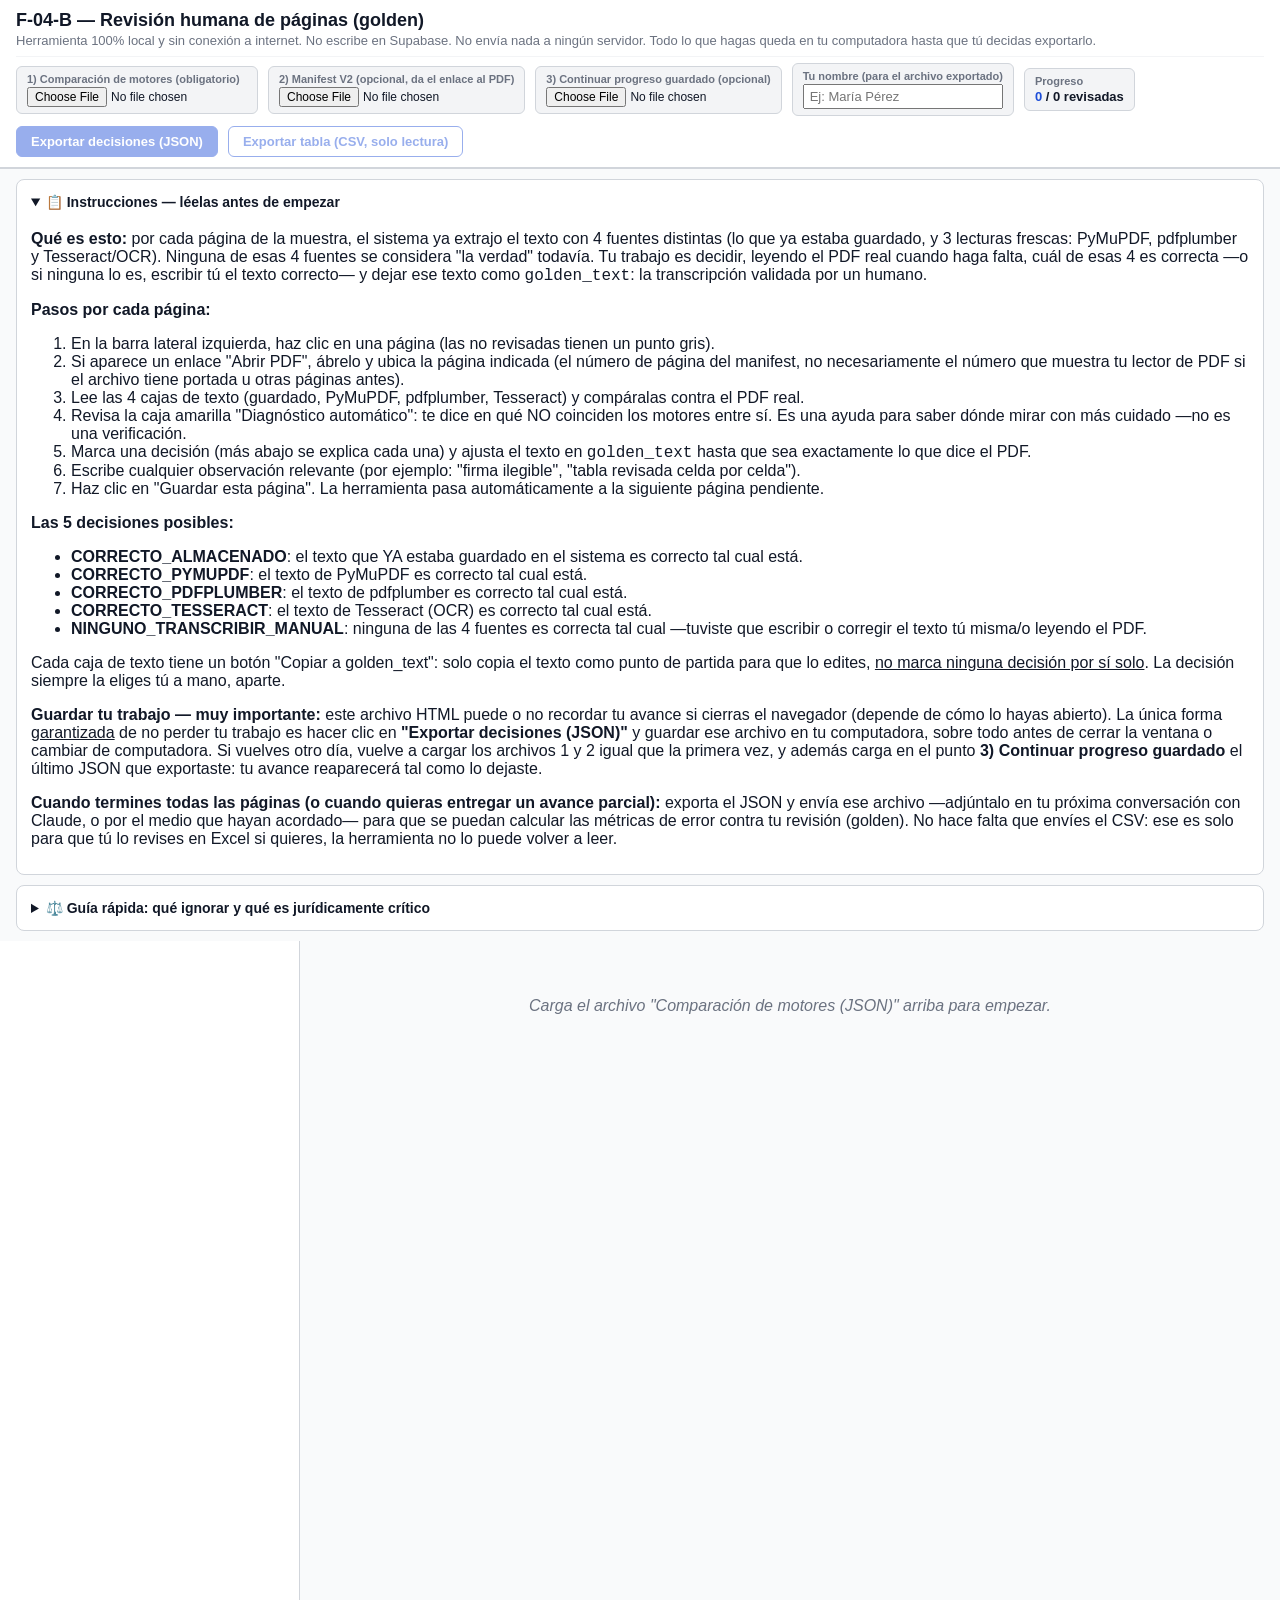
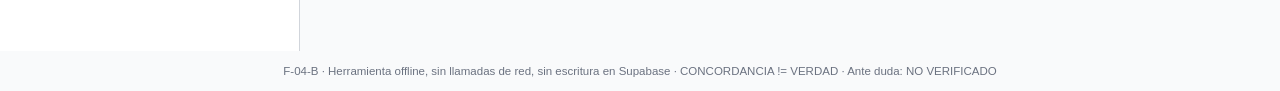
==== herramientas/f04b_revision_humana.html @ e3a7dbcd "F-04-B: herramienta offline de revisión humana (golden) + instructivo Antes de calcular CER/WER/LTER" ====
<!DOCTYPE html>
<html lang="es">
<head>
<meta charset="UTF-8">
<meta name="viewport" content="width=device-width, initial-scale=1.0">
<title>F-04-B — Revisión humana (golden) — SOLO LECTURA / SIN INTERNET</title>
<style>
  :root {
    --azul: #1d4ed8;
    --azul-claro: #eff6ff;
    --verde: #15803d;
    --verde-claro: #f0fdf4;
    --rojo: #b91c1c;
    --rojo-claro: #fef2f2;
    --gris: #6b7280;
    --gris-claro: #f3f4f6;
    --borde: #d1d5db;
    --texto: #111827;
    --amarillo-claro: #fffbeb;
    --amarillo: #92400e;
  }
  * { box-sizing: border-box; }
  body {
    margin: 0;
    font-family: -apple-system, Segoe UI, Roboto, Arial, sans-serif;
    color: var(--texto);
    background: #f9fafb;
  }
  pre, textarea, code, .mono { font-family: Consolas, "Courier New", monospace; }
  header {
    position: sticky; top: 0; z-index: 20;
    background: white; border-bottom: 2px solid var(--borde);
    padding: 10px 16px;
  }
  header h1 { margin: 0 0 2px 0; font-size: 18px; }
  header .sub { color: var(--gris); font-size: 13px; margin-bottom: 8px; }
  .barra {
    display: flex; flex-wrap: wrap; gap: 10px; align-items: center;
    padding-top: 6px; border-top: 1px solid var(--gris-claro);
  }
  .barra .grupo {
    display: flex; flex-direction: column; gap: 2px;
    border: 1px solid var(--borde); border-radius: 6px; padding: 6px 10px;
    background: var(--gris-claro);
  }
  .barra label { font-size: 11px; font-weight: 600; color: var(--gris); }
  .barra input[type=file] { font-size: 12px; max-width: 220px; }
  .barra input[type=text] { font-size: 13px; padding: 3px 5px; }
  button {
    cursor: pointer; border: 1px solid var(--azul); background: var(--azul);
    color: white; padding: 7px 14px; border-radius: 6px; font-size: 13px; font-weight: 600;
  }
  button.secundario { background: white; color: var(--azul); }
  button.gris { background: white; color: var(--texto); border-color: var(--borde); }
  button:disabled { opacity: 0.45; cursor: not-allowed; }
  button:hover:not(:disabled) { filter: brightness(1.08); }
  .progreso { font-size: 13px; font-weight: 600; }
  .progreso .n { color: var(--azul); }
  details.panel {
    background: white; border: 1px solid var(--borde); border-radius: 8px;
    margin: 10px 16px; padding: 10px 14px;
  }
  details.panel > summary { cursor: pointer; font-weight: 700; font-size: 14px; padding: 4px 0; }
  details.panel table { width: 100%; border-collapse: collapse; margin-top: 8px; font-size: 13px; }
  details.panel table th, details.panel table td {
    border: 1px solid var(--borde); padding: 6px 8px; text-align: left; vertical-align: top;
  }
  details.panel table th { background: var(--gris-claro); }
  .critico { color: var(--rojo); font-weight: 700; }
  .no-critico { color: var(--verde); }
  main.layout {
    display: flex; align-items: flex-start; gap: 0;
    height: calc(100vh - 190px); min-height: 400px;
  }
  #sidebar {
    width: 300px; flex: 0 0 300px; overflow-y: auto; height: 100%;
    border-right: 1px solid var(--borde); background: white;
  }
  #sidebar .fila-doc {
    padding: 8px 10px; border-bottom: 1px solid var(--gris-claro); cursor: pointer;
    font-size: 12.5px; display: flex; gap: 8px; align-items: flex-start;
  }
  #sidebar .fila-doc:hover { background: var(--azul-claro); }
  #sidebar .fila-doc.activa { background: var(--azul-claro); border-left: 4px solid var(--azul); }
  #sidebar .punto {
    width: 10px; height: 10px; border-radius: 50%; margin-top: 3px; flex: 0 0 10px;
    background: var(--gris);
  }
  #sidebar .punto.revisada { background: var(--verde); }
  #sidebar .clave-doc { font-weight: 600; word-break: break-all; }
  #sidebar .badge-estado { font-size: 10.5px; color: var(--gris); display: block; margin-top: 2px; }
  #detalle { flex: 1 1 auto; overflow-y: auto; height: 100%; padding: 16px 20px; background: #f9fafb; }
  #detalle .vacio { color: var(--gris); font-style: italic; padding: 40px; text-align: center; }
  .cabecera-pagina h2 { margin: 0 0 4px 0; font-size: 17px; }
  .meta-linea { font-size: 13px; color: var(--gris); margin-bottom: 4px; }
  .meta-linea a { color: var(--azul); }
  .badges { display: flex; flex-wrap: wrap; gap: 6px; margin: 6px 0 12px 0; }
  .badge {
    display: inline-block; padding: 2px 9px; border-radius: 999px; font-size: 11.5px; font-weight: 700;
    border: 1px solid var(--borde); background: var(--gris-claro);
  }
  .badge.estado-CONCORDANCIA_AUTOMATICA_ALTA { background: var(--verde-claro); color: var(--verde); border-color: var(--verde); }
  .badge.estado-DISCREPANCIA_ENTRE_FUENTES { background: var(--rojo-claro); color: var(--rojo); border-color: var(--rojo); }
  .badge.estado-REQUIERE_REVISION_HUMANA { background: var(--amarillo-claro); color: var(--amarillo); border-color: var(--amarillo); }
  .badge.estado-COMPARACION_INCOMPLETA,
  .badge.estado-PDF_NO_DESCARGABLE,
  .badge.estado-PAGINA_FUERA_DEL_PDF { background: var(--gris-claro); color: var(--gris); }
  .caja-diagnostico {
    border: 1px solid var(--borde); border-radius: 8px; padding: 10px 12px; margin-bottom: 14px;
    background: #fffef7; font-size: 13px;
  }
  .caja-diagnostico .titulo { font-weight: 700; margin-bottom: 4px; }
  .caja-diagnostico ul { margin: 4px 0 0 18px; padding: 0; }
  .tabla-pares { width: 100%; border-collapse: collapse; font-size: 12.5px; margin-bottom: 14px; }
  .tabla-pares th, .tabla-pares td { border: 1px solid var(--borde); padding: 5px 7px; text-align: left; }
  .tabla-pares th { background: var(--gris-claro); }
  .si-critico { color: var(--rojo); font-weight: 700; }
  .textos-candidatos { display: grid; grid-template-columns: 1fr 1fr; gap: 12px; margin-bottom: 14px; }
  @media (max-width: 900px) { .textos-candidatos { grid-template-columns: 1fr; } }
  .caja-texto {
    border: 1px solid var(--borde); border-radius: 8px; overflow: hidden; background: white;
  }
  .caja-texto .cabecera-caja {
    display: flex; justify-content: space-between; align-items: center;
    background: var(--gris-claro); padding: 5px 9px; font-size: 12.5px; font-weight: 700;
  }
  .caja-texto .cabecera-caja button { padding: 3px 8px; font-size: 11px; }
  .caja-texto pre {
    margin: 0; padding: 8px 9px; max-height: 220px; overflow: auto; font-size: 12px;
    white-space: pre-wrap; word-break: break-word;
  }
  .caja-texto .vacio-motor { color: var(--gris); font-style: italic; padding: 8px 9px; font-size: 12px; }
  .bloque-decision {
    border: 2px solid var(--azul); border-radius: 8px; padding: 12px; background: var(--azul-claro);
    margin-bottom: 14px;
  }
  .bloque-decision .opcion { display: block; margin: 6px 0; font-size: 13.5px; }
  .bloque-decision .opcion small { color: var(--gris); display: block; margin-left: 24px; }
  textarea#golden_text { width: 100%; min-height: 160px; font-size: 13px; padding: 8px; border: 1px solid var(--borde); border-radius: 6px; }
  textarea#observaciones { width: 100%; min-height: 60px; font-size: 13px; padding: 8px; border: 1px solid var(--borde); border-radius: 6px; }
  label.etiqueta { font-weight: 700; font-size: 13px; display: block; margin: 10px 0 4px 0; }
  .acciones-pagina { display: flex; gap: 10px; margin-top: 14px; align-items: center; }
  .aviso-vacio-golden { color: var(--amarillo); font-size: 12.5px; margin-top: 4px; }
  footer { text-align: center; color: var(--gris); font-size: 11.5px; padding: 14px; }
  .campo-vacio-carga { padding: 60px 20px; text-align: center; color: var(--gris); }
  .campo-vacio-carga strong { color: var(--texto); }
</style>
</head>
<body>

<header>
  <h1>F-04-B &mdash; Revisión humana de páginas (golden)</h1>
  <div class="sub">
    Herramienta 100% local y sin conexión a internet. No escribe en Supabase. No envía nada a ningún servidor.
    Todo lo que hagas queda en tu computadora hasta que tú decidas exportarlo.
  </div>
  <div class="barra">
    <div class="grupo">
      <label>1&#41; Comparación de motores (obligatorio)</label>
      <input type="file" id="input-comparacion" accept=".json">
    </div>
    <div class="grupo">
      <label>2&#41; Manifest V2 (opcional, da el enlace al PDF)</label>
      <input type="file" id="input-manifest" accept=".json">
    </div>
    <div class="grupo">
      <label>3&#41; Continuar progreso guardado (opcional)</label>
      <input type="file" id="input-progreso" accept=".json">
    </div>
    <div class="grupo">
      <label>Tu nombre (para el archivo exportado)</label>
      <input type="text" id="nombre-revisor" placeholder="Ej: María Pérez">
    </div>
    <div class="grupo">
      <label>Progreso</label>
      <span class="progreso"><span class="n" id="contador-revisadas">0</span> / <span id="contador-total">0</span> revisadas</span>
    </div>
    <button id="btn-exportar-json" disabled>Exportar decisiones (JSON)</button>
    <button id="btn-exportar-csv" class="secundario" disabled>Exportar tabla (CSV, solo lectura)</button>
  </div>
</header>

<details class="panel" id="panel-instrucciones" open>
  <summary>📋 Instrucciones — léelas antes de empezar</summary>
  <p><strong>Qué es esto:</strong> por cada página de la muestra, el sistema ya extrajo el texto con 4 fuentes distintas
  (lo que ya estaba guardado, y 3 lecturas frescas: PyMuPDF, pdfplumber y Tesseract/OCR). Ninguna de esas 4 fuentes se
  considera "la verdad" todavía. Tu trabajo es decidir, leyendo el PDF real cuando haga falta, cuál de esas 4 es
  correcta &mdash;o si ninguna lo es, escribir tú el texto correcto&mdash; y dejar ese texto como <code>golden_text</code>: la
  transcripción validada por un humano.</p>
  <p><strong>Pasos por cada página:</strong></p>
  <ol>
    <li>En la barra lateral izquierda, haz clic en una página (las no revisadas tienen un punto gris).</li>
    <li>Si aparece un enlace "Abrir PDF", ábrelo y ubica la página indicada (el número de página del manifest, no
      necesariamente el número que muestra tu lector de PDF si el archivo tiene portada u otras páginas antes).</li>
    <li>Lee las 4 cajas de texto (guardado, PyMuPDF, pdfplumber, Tesseract) y compáralas contra el PDF real.</li>
    <li>Revisa la caja amarilla "Diagnóstico automático": te dice en qué NO coinciden los motores entre sí. Es una
      ayuda para saber dónde mirar con más cuidado &mdash;no es una verificación.</li>
    <li>Marca una decisión (más abajo se explica cada una) y ajusta el texto en <code>golden_text</code> hasta que sea
      exactamente lo que dice el PDF.</li>
    <li>Escribe cualquier observación relevante (por ejemplo: "firma ilegible", "tabla revisada celda por celda").</li>
    <li>Haz clic en "Guardar esta página". La herramienta pasa automáticamente a la siguiente página pendiente.</li>
  </ol>
  <p><strong>Las 5 decisiones posibles:</strong></p>
  <ul>
    <li><b>CORRECTO_ALMACENADO</b>: el texto que YA estaba guardado en el sistema es correcto tal cual está.</li>
    <li><b>CORRECTO_PYMUPDF</b>: el texto de PyMuPDF es correcto tal cual está.</li>
    <li><b>CORRECTO_PDFPLUMBER</b>: el texto de pdfplumber es correcto tal cual está.</li>
    <li><b>CORRECTO_TESSERACT</b>: el texto de Tesseract (OCR) es correcto tal cual está.</li>
    <li><b>NINGUNO_TRANSCRIBIR_MANUAL</b>: ninguna de las 4 fuentes es correcta tal cual &mdash;tuviste que escribir o
      corregir el texto tú misma/o leyendo el PDF.</li>
  </ul>
  <p>Cada caja de texto tiene un botón "Copiar a golden_text": solo copia el texto como punto de partida para que lo
  edites, <u>no marca ninguna decisión por sí solo</u>. La decisión siempre la eliges tú a mano, aparte.</p>
  <p><strong>Guardar tu trabajo &mdash; muy importante:</strong> este archivo HTML puede o no recordar tu avance si cierras
  el navegador (depende de cómo lo hayas abierto). La única forma <u>garantizada</u> de no perder tu trabajo es hacer
  clic en <b>"Exportar decisiones (JSON)"</b> y guardar ese archivo en tu computadora, sobre todo antes de cerrar la
  ventana o cambiar de computadora. Si vuelves otro día, vuelve a cargar los archivos 1 y 2 igual que la primera vez,
  y además carga en el punto <b>3) Continuar progreso guardado</b> el último JSON que exportaste: tu avance
  reaparecerá tal como lo dejaste.</p>
  <p><strong>Cuando termines todas las páginas (o cuando quieras entregar un avance parcial):</strong> exporta el JSON
  y envía ese archivo &mdash;adjúntalo en tu próxima conversación con Claude, o por el medio que hayan acordado&mdash; para
  que se puedan calcular las métricas de error contra tu revisión (golden). No hace falta que envíes el CSV: ese es
  solo para que tú lo revises en Excel si quieres, la herramienta no lo puede volver a leer.</p>
</details>

<details class="panel" id="panel-guia-diferencias">
  <summary>⚖️ Guía rápida: qué ignorar y qué es jurídicamente crítico</summary>
  <table>
    <tr><th>Diferencia</th><th>¿Qué hacer?</th></tr>
    <tr><td>Tildes/acentos</td><td class="no-critico">Ignorar si la palabra se reconoce igual. No es crítico.</td></tr>
    <tr><td>Espacios de más o de menos</td><td class="no-critico">Ignorar. No es crítico.</td></tr>
    <tr><td>Saltos de línea en un lugar distinto</td><td class="no-critico">Ignorar dónde corta la línea; importa el orden de las palabras, no el layout.</td></tr>
    <tr><td>Encabezados / pies de página</td><td>Inclúyelos tal cual aparecen en el PDF si tienes dudas &mdash;es más
      seguro incluir de más. <span class="critico">Es CRÍTICO</span> solo si el encabezado o pie contiene un número de
      norma o una fecha oficial que no aparece en ningún otro lugar de la página.</td></tr>
    <tr><td>Números de artículo, numeral, inciso, literal</td><td class="critico">CRÍTICO. Un dígito distinto apunta a
      una disposición legal distinta.</td></tr>
    <tr><td>Fechas</td><td class="critico">CRÍTICO. Un día, mes o año distinto cambia la vigencia de la norma.</td></tr>
    <tr><td>Porcentajes</td><td class="critico">CRÍTICO.</td></tr>
    <tr><td>Números de norma (Ley, D.S., D.L., D.U., R.M., R.D., R.S. + número/año)</td><td class="critico">CRÍTICO. Un
      dígito distinto es una norma completamente distinta.</td></tr>
    <tr><td>Montos en soles (S/.) y plazos en días</td><td class="critico">CRÍTICO.</td></tr>
    <tr><td>Dosis, concentraciones, medidas (mg, mL, %, °C)</td><td class="critico">CRÍTICO &mdash;puede ser un riesgo
      sanitario directo, no solo documental.</td></tr>
    <tr><td>Verbos como DEROGA / MODIFICA / SUSTITUYE / INCORPORA / SUSPENDE, y la palabra "NO" justo antes de ellos</td>
      <td class="critico">EXTREMADAMENTE CRÍTICO. "Deróguese" y "NO deróguese" son efectos legales opuestos, aunque
      ningún número haya cambiado. Lee esta parte con el máximo cuidado.</td></tr>
    <tr><td>Tablas (filas y columnas)</td><td class="critico">CRÍTICO. Ningún motor automático verifica si una fila o
      columna quedó bien ubicada &mdash;siempre léela contra el PDF real, celda por celda, antes de aceptar cualquier
      candidato.</td></tr>
    <tr><td>Firmas y sellos</td><td>No se pueden transcribir con certeza como texto. Anota en "observaciones" algo como
      "firma/sello no verificable por texto" &mdash;no lo marques como un error de transcripción.</td></tr>
  </table>
</details>

<main class="layout">
  <div id="sidebar"></div>
  <div id="detalle"><div class="vacio">Carga el archivo "Comparación de motores (JSON)" arriba para empezar.</div></div>
</main>

<footer>
  F-04-B · Herramienta offline, sin llamadas de red, sin escritura en Supabase · CONCORDANCIA != VERDAD · Ante duda: NO VERIFICADO
</footer>

<script>
(function () {
  "use strict";

  var ESTADOS_LABEL = {
    CONCORDANCIA_AUTOMATICA_ALTA: "Concordancia automática alta",
    DISCREPANCIA_ENTRE_FUENTES: "Discrepancia entre fuentes",
    REQUIERE_REVISION_HUMANA: "Requiere revisión humana",
    COMPARACION_INCOMPLETA: "Comparación incompleta",
    PDF_NO_DESCARGABLE: "PDF no descargable (en la corrida automática)",
    PAGINA_FUERA_DEL_PDF: "Página fuera de rango (en la corrida automática)"
  };
  var PARES_LABEL = {
    embedded_pymupdf_vs_embedded_pdfplumber: "PyMuPDF vs pdfplumber (misma capa embebida)",
    embedded_vs_render_tesseract: "Capa embebida vs render Tesseract",
    stored_vs_embedded: "Guardado vs capa embebida fresca",
    stored_vs_render_tesseract: "Guardado vs render Tesseract fresco",
    tesseract_reproducibility: "Reproducibilidad Tesseract (mismo motor que el guardado)"
  };
  var DECISIONES = [
    ["CORRECTO_ALMACENADO", "El texto YA GUARDADO es correcto tal cual."],
    ["CORRECTO_PYMUPDF", "El texto de PyMuPDF es correcto tal cual."],
    ["CORRECTO_PDFPLUMBER", "El texto de pdfplumber es correcto tal cual."],
    ["CORRECTO_TESSERACT", "El texto de Tesseract (OCR) es correcto tal cual."],
    ["NINGUNO_TRANSCRIBIR_MANUAL", "Ninguno es correcto tal cual: transcribo/corrijo yo mismo/a."]
  ];
  var CLAVE_LOCALSTORAGE = "f04b_revision_progreso_v1";

  var paginas = [];          // arreglo de registros de F04_COMPARACION_MOTORES.json (.paginas)
  var manifestPorClave = {}; // clave -> fila del manifest V2
  var decisiones = {};       // clave -> {decision, golden_text, observaciones, revisado_en}
  var claveActual = null;
  var cambiosSinExportar = false;

  function clave(docKey, pageNumber) { return docKey + "::" + pageNumber; }
  function escapeHtml(s) {
    return String(s == null ? "" : s).replace(/[&<>"']/g, function (c) {
      return { "&": "&amp;", "<": "&lt;", ">": "&gt;", '"': "&quot;", "'": "&#39;" }[c];
    });
  }

  function guardarLocalStorageSeguro() {
    try {
      localStorage.setItem(CLAVE_LOCALSTORAGE, JSON.stringify({
        decisiones: decisiones,
        revisor: document.getElementById("nombre-revisor").value || ""
      }));
    } catch (e) {
      // Restricciones del navegador (file://, modo privado, cuota, etc.):
      // no es un error fatal, el respaldo real es la exportación explícita.
      console.warn("No se pudo guardar el respaldo local:", e);
    }
  }

  function leerLocalStorageSeguro() {
    try {
      var raw = localStorage.getItem(CLAVE_LOCALSTORAGE);
      return raw ? JSON.parse(raw) : null;
    } catch (e) {
      console.warn("No se pudo leer el respaldo local:", e);
      return null;
    }
  }

  window.addEventListener("beforeunload", function (e) {
    if (cambiosSinExportar) {
      e.preventDefault();
      e.returnValue = "";
    }
  });

  function actualizarContadores() {
    document.getElementById("contador-total").textContent = paginas.length;
    var revisadas = 0;
    paginas.forEach(function (p) {
      var d = decisiones[clave(p.document_key, p.page_number)];
      if (d && d.decision) revisadas++;
    });
    document.getElementById("contador-revisadas").textContent = revisadas;
    var hayDatos = paginas.length > 0;
    document.getElementById("btn-exportar-json").disabled = !hayDatos;
    document.getElementById("btn-exportar-csv").disabled = !hayDatos;
  }

  function ordenarParaMostrar(lista) {
    return lista.slice().sort(function (a, b) {
      if (a.document_key !== b.document_key) return a.document_key < b.document_key ? -1 : 1;
      return (a.page_number || 0) - (b.page_number || 0);
    });
  }

  function renderSidebar() {
    var cont = document.getElementById("sidebar");
    cont.innerHTML = "";
    ordenarParaMostrar(paginas).forEach(function (p) {
      var k = clave(p.document_key, p.page_number);
      var d = decisiones[k];
      var fila = document.createElement("div");
      fila.className = "fila-doc" + (k === claveActual ? " activa" : "");
      fila.dataset.clave = k;
      var estadoLabel = ESTADOS_LABEL[p.estado] || p.estado || "sin estado";
      fila.innerHTML =
        '<div class="punto' + (d && d.decision ? " revisada" : "") + '"></div>' +
        '<div><span class="clave-doc">' + escapeHtml(p.document_key) + " · p." + escapeHtml(p.page_number) + '</span>' +
        '<span class="badge-estado">' + escapeHtml(estadoLabel) + '</span></div>';
      fila.addEventListener("click", function () { seleccionarPagina(k); });
      cont.appendChild(fila);
    });
  }

  function cajaTexto(id, titulo, texto) {
    var tieneTexto = texto != null && String(texto).trim() !== "";
    return (
      '<div class="caja-texto">' +
      '<div class="cabecera-caja"><span>' + escapeHtml(titulo) + '</span>' +
      (tieneTexto ? '<button type="button" class="secundario copiar-golden" data-fuente="' + id + '">Copiar a golden_text</button>' : "") +
      '</div>' +
      (tieneTexto
        ? '<pre>' + escapeHtml(texto) + '</pre>'
        : '<div class="vacio-motor">&mdash; sin texto útil &mdash;</div>') +
      '</div>'
    );
  }

  function filaParPares(nombreCampo, cmp) {
    if (!cmp) return "";
    var errores = (cmp.errores || []).slice(0, 3).join(" | ");
    return (
      "<tr><td>" + escapeHtml(PARES_LABEL[nombreCampo] || nombreCampo) + "</td>" +
      "<td>" + (cmp.legal_token_error_rate != null ? cmp.legal_token_error_rate : "&mdash;") + "</td>" +
      "<td>" + (cmp.cer != null ? cmp.cer : "&mdash;") + "</td>" +
      "<td>" + (cmp.wer != null ? cmp.wer : "&mdash;") + "</td>" +
      '<td class="' + (cmp.hay_error_juridico ? "si-critico" : "") + '">' + (cmp.hay_error_juridico ? "SÍ" : "No") + "</td>" +
      "<td>" + escapeHtml(errores) + "</td></tr>"
    );
  }

  function renderDetalle(p) {
    var k = clave(p.document_key, p.page_number);
    var m = manifestPorClave[k];
    var d = decisiones[k] || { decision: "", golden_text: "", observaciones: "" };
    var textos = p.textos || {};

    var pares = ["embedded_pymupdf_vs_embedded_pdfplumber", "embedded_vs_render_tesseract",
      "stored_vs_embedded", "stored_vs_render_tesseract", "tesseract_reproducibility"];
    var filasPares = pares.map(function (campo) { return filaParPares(campo, p[campo]); }).join("");

    var html = '<div class="cabecera-pagina">';
    html += "<h2>" + escapeHtml(p.document_key) + " &mdash; página " + escapeHtml(p.page_number) + "</h2>";
    if (m) {
      html += '<div class="meta-linea">Clasificación F-03: <b>' + escapeHtml(m.f03_classification || "?") + "</b>";
      if (m.pdf_page_count) html += " · PDF completo tiene " + escapeHtml(m.pdf_page_count) + " página(s)";
      html += "</div>";
      if (m.pdf_url) {
        html += '<div class="meta-linea">📄 <a href="' + escapeHtml(m.pdf_url) + '" target="_blank" rel="noopener">Abrir PDF</a> y ubicar la página ' + escapeHtml(p.page_number) + "</div>";
      }
    } else {
      html += '<div class="meta-linea">No se cargó el Manifest V2: no hay enlace directo al PDF disponible. (Puedes cargarlo arriba en el punto 2.)</div>';
    }
    html += "</div>";

    html += '<div class="badges">';
    html += '<span class="badge estado-' + escapeHtml(p.estado || "") + '">' + escapeHtml(ESTADOS_LABEL[p.estado] || p.estado || "sin estado") + "</span>";
    if (p.riesgo) html += '<span class="badge">Riesgo automático: ' + escapeHtml(p.riesgo) + "</span>";
    html += '<span class="badge">same_engine_as_stored: ' + (p.same_engine_as_stored ? "SÍ" : "NO") + "</span>";
    if (m && m.tiene_tabla === "True" || m && m.tiene_tabla === true) html += '<span class="badge">Contiene tabla</span>';
    if (p.sha256) html += '<span class="badge mono" title="' + escapeHtml(p.sha256) + '">sha256: ' + escapeHtml(String(p.sha256).slice(0, 10)) + "&hellip;</span>";
    html += "</div>";

    html += '<div class="caja-diagnostico"><div class="titulo">Diagnóstico automático &mdash; NO es una verificación, es solo apoyo para saber dónde mirar</div>';
    if (p.motivos && p.motivos.length) {
      html += "<ul>" + p.motivos.map(function (m2) { return "<li>" + escapeHtml(m2) + "</li>"; }).join("") + "</ul>";
    } else {
      html += "<div>(sin motivos registrados)</div>";
    }
    html += "</div>";

    if (filasPares.trim()) {
      html += '<table class="tabla-pares"><tr><th>Comparación entre fuentes</th><th>LTER (error jurídico)</th><th>CER</th><th>WER</th><th>¿Crítico?</th><th>Primeros errores</th></tr>' + filasPares + "</table>";
    }

    html += '<div class="textos-candidatos">';
    html += cajaTexto("guardado", "Texto guardado (histórico)", p.texto_guardado);
    html += cajaTexto("pymupdf", "PyMuPDF", textos.pymupdf);
    html += cajaTexto("pdfplumber", "pdfplumber", textos.pdfplumber);
    html += cajaTexto("tesseract", "Tesseract (render 300 DPI)", textos.ocr_tesseract);
    html += "</div>";

    html += '<div class="bloque-decision"><label class="etiqueta" style="margin-top:0">Decisión</label>';
    DECISIONES.forEach(function (par) {
      var val = par[0], texto = par[1];
      html += '<label class="opcion"><input type="radio" name="decision" value="' + val + '"' + (d.decision === val ? " checked" : "") + "> <b>" + val + "</b><small>" + escapeHtml(texto) + "</small></label>";
    });
    html += "</div>";

    html += '<label class="etiqueta" for="golden_text">golden_text (transcripción validada)</label>';
    html += '<textarea id="golden_text">' + escapeHtml(d.golden_text || "") + "</textarea>";
    html += '<div class="aviso-vacio-golden" id="aviso-golden-vacio" style="display:none">Este campo está vacío. Si de verdad la página no tiene texto (p. ej. está en blanco), puedes guardar igual.</div>';

    html += '<label class="etiqueta" for="observaciones">Observaciones (opcional)</label>';
    html += '<textarea id="observaciones">' + escapeHtml(d.observaciones || "") + "</textarea>";

    html += '<div class="acciones-pagina"><button id="btn-guardar-pagina">Guardar esta página y continuar</button>' +
      '<button type="button" class="gris" id="btn-limpiar-pagina">Borrar decisión de esta página</button></div>';

    var det = document.getElementById("detalle");
    det.innerHTML = html;

    det.querySelectorAll(".copiar-golden").forEach(function (btn) {
      btn.addEventListener("click", function () {
        var fuente = btn.dataset.fuente;
        var texto = fuente === "guardado" ? p.texto_guardado
          : fuente === "pymupdf" ? textos.pymupdf
          : fuente === "pdfplumber" ? textos.pdfplumber
          : textos.ocr_tesseract;
        document.getElementById("golden_text").value = texto || "";
      });
    });

    document.getElementById("btn-guardar-pagina").addEventListener("click", function () {
      var decisionMarcada = det.querySelector('input[name="decision"]:checked');
      if (!decisionMarcada) {
        alert("Elige una decisión antes de guardar (una de las 5 opciones).");
        return;
      }
      var golden = document.getElementById("golden_text").value;
      if (!golden.trim()) {
        document.getElementById("aviso-golden-vacio").style.display = "block";
        if (!confirm("El texto golden está vacío. ¿Seguro que quieres guardar así? (Presiona Cancelar para seguir editando.)")) {
          return;
        }
      }
      decisiones[k] = {
        decision: decisionMarcada.value,
        golden_text: golden,
        observaciones: document.getElementById("observaciones").value,
        revisado_en: new Date().toISOString()
      };
      cambiosSinExportar = true;
      guardarLocalStorageSeguro();
      renderSidebar();
      actualizarContadores();
      irASiguientePendiente(k);
    });

    document.getElementById("btn-limpiar-pagina").addEventListener("click", function () {
      if (!confirm("¿Borrar la decisión guardada de esta página?")) return;
      delete decisiones[k];
      cambiosSinExportar = true;
      guardarLocalStorageSeguro();
      renderSidebar();
      actualizarContadores();
      seleccionarPagina(k);
    });
  }

  function seleccionarPagina(k) {
    claveActual = k;
    var p = paginas.filter(function (x) { return clave(x.document_key, x.page_number) === k; })[0];
    if (!p) return;
    renderSidebar();
    renderDetalle(p);
  }

  function irASiguientePendiente(claveDesde) {
    var ordenadas = ordenarParaMostrar(paginas);
    var idx = ordenadas.findIndex(function (p) { return clave(p.document_key, p.page_number) === claveDesde; });
    for (var i = 1; i <= ordenadas.length; i++) {
      var candidata = ordenadas[(idx + i) % ordenadas.length];
      var ck = clave(candidata.document_key, candidata.page_number);
      if (!decisiones[ck] || !decisiones[ck].decision) {
        seleccionarPagina(ck);
        return;
      }
    }
    document.getElementById("detalle").innerHTML = '<div class="vacio">🎉 ¡Todas las páginas cargadas tienen una decisión guardada!<br>No olvides hacer clic en "Exportar decisiones (JSON)".</div>';
    claveActual = null;
    renderSidebar();
  }

  function cargarComparacion(datos) {
    if (!datos || !Array.isArray(datos.paginas)) {
      alert('El archivo no tiene el formato esperado (falta la lista "paginas"). Verifica que sea F04_COMPARACION_MOTORES.json.');
      return;
    }
    paginas = datos.paginas;
    actualizarContadores();
    renderSidebar();
    var previo = leerLocalStorageSeguro();
    if (previo && previo.decisiones && Object.keys(previo.decisiones).length) {
      if (confirm("Se encontró un progreso guardado en este navegador (" + Object.keys(previo.decisiones).length + " página(s) con decisión). ¿Quieres recuperarlo?")) {
        decisiones = previo.decisiones;
        if (previo.revisor) document.getElementById("nombre-revisor").value = previo.revisor;
        actualizarContadores();
        renderSidebar();
      }
    }
    if (ordenarParaMostrar(paginas).length) {
      seleccionarPagina(clave(ordenarParaMostrar(paginas)[0].document_key, ordenarParaMostrar(paginas)[0].page_number));
    }
  }

  function cargarManifest(datos) {
    var filas = Array.isArray(datos) ? datos : datos.paginas;
    if (!Array.isArray(filas)) {
      alert("El archivo del manifest no tiene el formato esperado.");
      return;
    }
    manifestPorClave = {};
    filas.forEach(function (fila) {
      manifestPorClave[clave(fila.document_key, fila.page_number)] = fila;
    });
    if (claveActual) seleccionarPagina(claveActual);
  }

  function leerArchivoJSON(file, onOk) {
    var lector = new FileReader();
    lector.onload = function () {
      try {
        onOk(JSON.parse(lector.result));
      } catch (e) {
        alert("No se pudo leer el archivo como JSON válido: " + e.message);
      }
    };
    lector.onerror = function () { alert("No se pudo abrir el archivo."); };
    lector.readAsText(file, "utf-8");
  }

  document.getElementById("input-comparacion").addEventListener("change", function (e) {
    if (e.target.files[0]) leerArchivoJSON(e.target.files[0], cargarComparacion);
  });
  document.getElementById("input-manifest").addEventListener("change", function (e) {
    if (e.target.files[0]) leerArchivoJSON(e.target.files[0], cargarManifest);
  });
  document.getElementById("input-progreso").addEventListener("change", function (e) {
    if (!e.target.files[0]) return;
    leerArchivoJSON(e.target.files[0], function (datos) {
      if (!datos || !Array.isArray(datos.decisiones)) {
        alert("Ese archivo no parece un export de decisiones de esta herramienta.");
        return;
      }
      var cargadas = 0;
      datos.decisiones.forEach(function (d) {
        if (!d.document_key || d.page_number == null) return;
        decisiones[clave(d.document_key, d.page_number)] = {
          decision: d.decision, golden_text: d.golden_text, observaciones: d.observaciones, revisado_en: d.revisado_en
        };
        cargadas++;
      });
      if (datos.revisor) document.getElementById("nombre-revisor").value = datos.revisor;
      cambiosSinExportar = true;
      guardarLocalStorageSeguro();
      actualizarContadores();
      renderSidebar();
      if (claveActual) seleccionarPagina(claveActual);
      alert("Se importaron " + cargadas + " decisión(es) previas.");
    });
  });

  function descargarArchivo(nombre, contenido, tipo) {
    var blob = new Blob([contenido], { type: tipo });
    var url = URL.createObjectURL(blob);
    var a = document.createElement("a");
    a.href = url; a.download = nombre;
    document.body.appendChild(a); a.click(); document.body.removeChild(a);
    setTimeout(function () { URL.revokeObjectURL(url); }, 2000);
  }

  document.getElementById("btn-exportar-json").addEventListener("click", function () {
    var lista = Object.keys(decisiones).map(function (k) {
      var partes = k.split("::");
      var pageNumber = partes.pop();
      var documentKey = partes.join("::");
      var d = decisiones[k];
      return {
        document_key: documentKey,
        page_number: Number(pageNumber),
        decision: d.decision || null,
        golden_text: d.golden_text || "",
        observaciones: d.observaciones || "",
        revisado_en: d.revisado_en || null
      };
    });
    var salida = {
      version: 1,
      generado_en: new Date().toISOString(),
      revisor: document.getElementById("nombre-revisor").value || "",
      total_paginas_en_muestra: paginas.length,
      total_decisiones: lista.length,
      decisiones: lista
    };
    descargarArchivo("F04B_DECISIONES_HUMANAS.json", JSON.stringify(salida, null, 2), "application/json");
    cambiosSinExportar = false;
  });

  function csvEscape(v) {
    var s = v == null ? "" : String(v);
    if (/[",\n]/.test(s)) return '"' + s.replace(/"/g, '""') + '"';
    return s;
  }

  document.getElementById("btn-exportar-csv").addEventListener("click", function () {
    var encabezado = ["document_key", "page_number", "decision", "golden_text", "observaciones", "revisado_en"];
    var filas = [encabezado.join(",")];
    Object.keys(decisiones).forEach(function (k) {
      var partes = k.split("::");
      var pageNumber = partes.pop();
      var documentKey = partes.join("::");
      var d = decisiones[k];
      filas.push([documentKey, pageNumber, d.decision || "", d.golden_text || "", d.observaciones || "", d.revisado_en || ""]
        .map(csvEscape).join(","));
    });
    descargarArchivo("F04B_DECISIONES_HUMANAS.csv", filas.join("\r\n"), "text/csv");
  });

  actualizarContadores();
})();
</script>

</body>
</html>
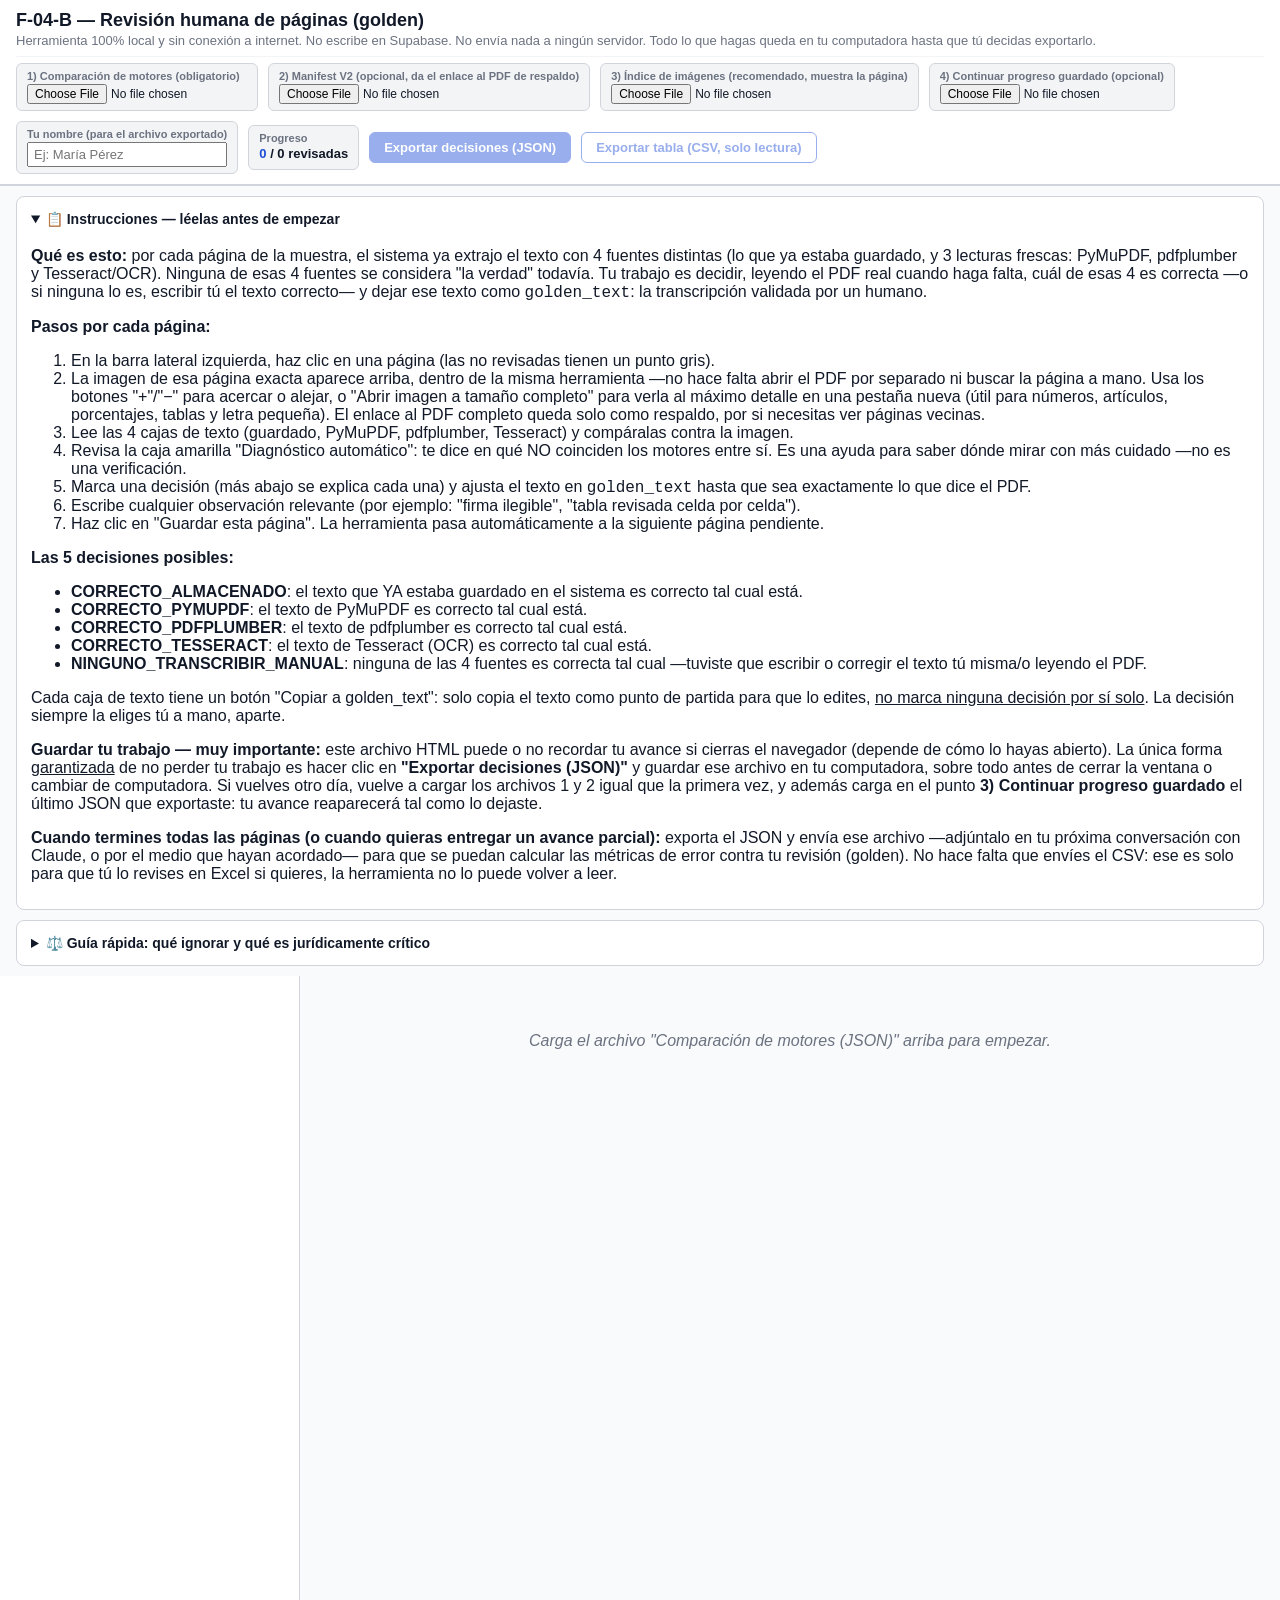
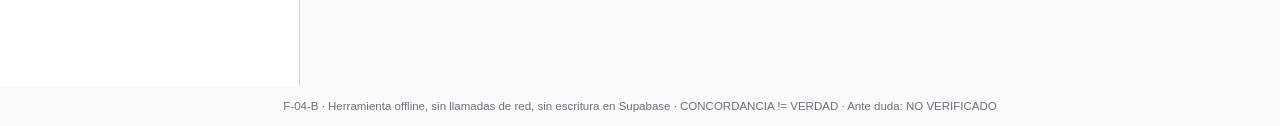
==== commit 9870eb96: "F-04-B.1: paquete visual autocontenido con render de página (300 DPI) La revisión humana (F-04-B) ob" ====
--- a/herramientas/f04b_revision_humana.html
+++ b/herramientas/f04b_revision_humana.html
@@ -115,6 +115,24 @@
   .tabla-pares th, .tabla-pares td { border: 1px solid var(--borde); padding: 5px 7px; text-align: left; }
   .tabla-pares th { background: var(--gris-claro); }
   .si-critico { color: var(--rojo); font-weight: 700; }
+  .visor-imagen {
+    border: 2px solid var(--azul); border-radius: 8px; overflow: hidden; margin-bottom: 14px; background: white;
+  }
+  .visor-imagen .controles-imagen {
+    display: flex; flex-wrap: wrap; gap: 8px; align-items: center;
+    background: var(--azul-claro); padding: 6px 10px; font-size: 12.5px;
+  }
+  .visor-imagen .controles-imagen button { padding: 4px 10px; font-size: 12px; }
+  .visor-imagen .nivel-zoom { font-weight: 700; min-width: 46px; text-align: center; }
+  .visor-imagen .contenedor-scroll-imagen {
+    overflow: auto; max-height: 640px; background: #52525b; text-align: center; padding: 10px;
+  }
+  .visor-imagen .contenedor-scroll-imagen img { display: inline-block; max-width: none; }
+  .sin-imagen-aviso {
+    border: 1px dashed var(--gris); border-radius: 8px; padding: 14px; margin-bottom: 14px;
+    color: var(--gris); font-size: 13px; background: var(--gris-claro);
+  }
+  .estado-imagenes { font-size: 12px; color: var(--gris); }
   .textos-candidatos { display: grid; grid-template-columns: 1fr 1fr; gap: 12px; margin-bottom: 14px; }
   @media (max-width: 900px) { .textos-candidatos { grid-template-columns: 1fr; } }
   .caja-texto {
@@ -160,11 +178,15 @@
       <input type="file" id="input-comparacion" accept=".json">
     </div>
     <div class="grupo">
-      <label>2&#41; Manifest V2 (opcional, da el enlace al PDF)</label>
+      <label>2&#41; Manifest V2 (opcional, da el enlace al PDF de respaldo)</label>
       <input type="file" id="input-manifest" accept=".json">
     </div>
     <div class="grupo">
-      <label>3&#41; Continuar progreso guardado (opcional)</label>
+      <label>3&#41; Índice de imágenes (recomendado, muestra la página)</label>
+      <input type="file" id="input-indice-imagenes" accept=".json">
+    </div>
+    <div class="grupo">
+      <label>4&#41; Continuar progreso guardado (opcional)</label>
       <input type="file" id="input-progreso" accept=".json">
     </div>
     <div class="grupo">
@@ -174,6 +196,7 @@
     <div class="grupo">
       <label>Progreso</label>
       <span class="progreso"><span class="n" id="contador-revisadas">0</span> / <span id="contador-total">0</span> revisadas</span>
+      <span class="estado-imagenes" id="estado-imagenes"></span>
     </div>
     <button id="btn-exportar-json" disabled>Exportar decisiones (JSON)</button>
     <button id="btn-exportar-csv" class="secundario" disabled>Exportar tabla (CSV, solo lectura)</button>
@@ -190,9 +213,12 @@
   <p><strong>Pasos por cada página:</strong></p>
   <ol>
     <li>En la barra lateral izquierda, haz clic en una página (las no revisadas tienen un punto gris).</li>
-    <li>Si aparece un enlace "Abrir PDF", ábrelo y ubica la página indicada (el número de página del manifest, no
-      necesariamente el número que muestra tu lector de PDF si el archivo tiene portada u otras páginas antes).</li>
-    <li>Lee las 4 cajas de texto (guardado, PyMuPDF, pdfplumber, Tesseract) y compáralas contra el PDF real.</li>
+    <li>La imagen de esa página exacta aparece arriba, dentro de la misma herramienta &mdash;no hace falta abrir el PDF
+      por separado ni buscar la página a mano. Usa los botones "+"/"−" para acercar o alejar, o "Abrir imagen a
+      tamaño completo" para verla al máximo detalle en una pestaña nueva (útil para números, artículos, porcentajes,
+      tablas y letra pequeña). El enlace al PDF completo queda solo como respaldo, por si necesitas ver páginas
+      vecinas.</li>
+    <li>Lee las 4 cajas de texto (guardado, PyMuPDF, pdfplumber, Tesseract) y compáralas contra la imagen.</li>
     <li>Revisa la caja amarilla "Diagnóstico automático": te dice en qué NO coinciden los motores entre sí. Es una
       ayuda para saber dónde mirar con más cuidado &mdash;no es una verificación.</li>
     <li>Marca una decisión (más abajo se explica cada una) y ajusta el texto en <code>golden_text</code> hasta que sea
@@ -290,11 +316,16 @@
   ];
   var CLAVE_LOCALSTORAGE = "f04b_revision_progreso_v1";
 
+  var NIVELES_ZOOM = [0.5, 0.75, 1, 1.5, 2, 3, 4];
+  var ANCHO_BASE_IMAGEN_PX = 800;
+
   var paginas = [];          // arreglo de registros de F04_COMPARACION_MOTORES.json (.paginas)
   var manifestPorClave = {}; // clave -> fila del manifest V2
+  var indicePorClave = {};   // clave -> {archivo_imagen, estado} de F04B_INDICE_IMAGENES.json
   var decisiones = {};       // clave -> {decision, golden_text, observaciones, revisado_en}
   var claveActual = null;
   var cambiosSinExportar = false;
+  var zoomActualIdx = NIVELES_ZOOM.indexOf(1);
 
   function clave(docKey, pageNumber) { return docKey + "::" + pageNumber; }
   function escapeHtml(s) {
@@ -409,19 +440,38 @@
       "stored_vs_embedded", "stored_vs_render_tesseract", "tesseract_reproducibility"];
     var filasPares = pares.map(function (campo) { return filaParPares(campo, p[campo]); }).join("");
 
+    var indiceImg = indicePorClave[k];
+    var tieneImagen = indiceImg && indiceImg.estado === "RENDERIZADO_OK" && indiceImg.archivo_imagen;
+
     var html = '<div class="cabecera-pagina">';
     html += "<h2>" + escapeHtml(p.document_key) + " &mdash; página " + escapeHtml(p.page_number) + "</h2>";
     if (m) {
       html += '<div class="meta-linea">Clasificación F-03: <b>' + escapeHtml(m.f03_classification || "?") + "</b>";
       if (m.pdf_page_count) html += " · PDF completo tiene " + escapeHtml(m.pdf_page_count) + " página(s)";
       html += "</div>";
-      if (m.pdf_url) {
-        html += '<div class="meta-linea">📄 <a href="' + escapeHtml(m.pdf_url) + '" target="_blank" rel="noopener">Abrir PDF</a> y ubicar la página ' + escapeHtml(p.page_number) + "</div>";
-      }
+    } else if (!tieneImagen) {
+      html += '<div class="meta-linea">No se cargó el Manifest V2: no hay enlace directo al PDF disponible. (Puedes cargarlo arriba en el punto 2.)</div>';
+    }
+    html += "</div>";
+
+    if (tieneImagen) {
+      html += '<div class="visor-imagen">' +
+        '<div class="controles-imagen">' +
+        '<button type="button" class="secundario" id="btn-zoom-menos">&minus;</button>' +
+        '<span class="nivel-zoom" id="nivel-zoom-actual"></span>' +
+        '<button type="button" class="secundario" id="btn-zoom-mas">+</button>' +
+        '<button type="button" class="gris" id="btn-zoom-reset">Restablecer</button>' +
+        '<a class="secundario" style="text-decoration:none;padding:4px 10px;border-radius:6px;border:1px solid var(--azul);color:var(--azul);" href="' + escapeHtml(indiceImg.archivo_imagen) + '" target="_blank" rel="noopener">Abrir imagen a tamaño completo ⤢</a>' +
+        (m && m.pdf_url ? '<a href="' + escapeHtml(m.pdf_url) + '" target="_blank" rel="noopener" style="margin-left:auto;font-size:12px;">(Respaldo) Abrir PDF completo, página ' + escapeHtml(p.page_number) + "</a>" : "") +
+        "</div>" +
+        '<div class="contenedor-scroll-imagen"><img id="imagen-pagina-actual" src="' + escapeHtml(indiceImg.archivo_imagen) + '" alt="Página ' + escapeHtml(p.page_number) + " de " + escapeHtml(p.document_key) + '"></div>' +
+        "</div>";
     } else {
-      html += '<div class="meta-linea">No se cargó el Manifest V2: no hay enlace directo al PDF disponible. (Puedes cargarlo arriba en el punto 2.)</div>';
-    }
-    html += "</div>";
+      html += '<div class="sin-imagen-aviso">⚠ No hay imagen disponible para esta página en el paquete cargado' +
+        (indiceImg && indiceImg.estado ? " (motivo: " + escapeHtml(indiceImg.estado) + ")" : " (carga el archivo del punto 3, \"Índice de imágenes\", si aún no lo hiciste)") +
+        (m && m.pdf_url ? '. Usa el enlace de respaldo: <a href="' + escapeHtml(m.pdf_url) + '" target="_blank" rel="noopener">Abrir PDF</a> y ubica la página ' + escapeHtml(p.page_number) + "." : ".") +
+        "</div>";
+    }
 
     html += '<div class="badges">';
     html += '<span class="badge estado-' + escapeHtml(p.estado || "") + '">' + escapeHtml(ESTADOS_LABEL[p.estado] || p.estado || "sin estado") + "</span>";
@@ -469,6 +519,23 @@
 
     var det = document.getElementById("detalle");
     det.innerHTML = html;
+
+    if (tieneImagen) {
+      zoomActualIdx = NIVELES_ZOOM.indexOf(1);
+      aplicarZoom();
+      document.getElementById("btn-zoom-mas").addEventListener("click", function () {
+        zoomActualIdx = Math.min(zoomActualIdx + 1, NIVELES_ZOOM.length - 1);
+        aplicarZoom();
+      });
+      document.getElementById("btn-zoom-menos").addEventListener("click", function () {
+        zoomActualIdx = Math.max(zoomActualIdx - 1, 0);
+        aplicarZoom();
+      });
+      document.getElementById("btn-zoom-reset").addEventListener("click", function () {
+        zoomActualIdx = NIVELES_ZOOM.indexOf(1);
+        aplicarZoom();
+      });
+    }
 
     det.querySelectorAll(".copiar-golden").forEach(function (btn) {
       btn.addEventListener("click", function () {
@@ -518,6 +585,15 @@
     });
   }
 
+  function aplicarZoom() {
+    var img = document.getElementById("imagen-pagina-actual");
+    var etiqueta = document.getElementById("nivel-zoom-actual");
+    if (!img || !etiqueta) return;
+    var factor = NIVELES_ZOOM[zoomActualIdx];
+    img.style.width = Math.round(ANCHO_BASE_IMAGEN_PX * factor) + "px";
+    etiqueta.textContent = Math.round(factor * 100) + "%";
+  }
+
   function seleccionarPagina(k) {
     claveActual = k;
     var p = paginas.filter(function (x) { return clave(x.document_key, x.page_number) === k; })[0];
@@ -577,6 +653,30 @@
     if (claveActual) seleccionarPagina(claveActual);
   }
 
+  function cargarIndiceImagenes(datos) {
+    var filas = Array.isArray(datos) ? datos : datos.imagenes;
+    if (!Array.isArray(filas)) {
+      alert('El archivo no tiene el formato esperado (falta la lista "imagenes"). Verifica que sea F04B_INDICE_IMAGENES.json.');
+      return;
+    }
+    indicePorClave = {};
+    filas.forEach(function (fila) {
+      indicePorClave[clave(fila.document_key, fila.page_number)] = fila;
+    });
+    actualizarEstadoImagenes();
+    if (claveActual) seleccionarPagina(claveActual);
+  }
+
+  function actualizarEstadoImagenes() {
+    var el = document.getElementById("estado-imagenes");
+    var total = Object.keys(indicePorClave).length;
+    if (!total) { el.textContent = ""; return; }
+    var conImagen = Object.keys(indicePorClave).filter(function (k) {
+      return indicePorClave[k].estado === "RENDERIZADO_OK";
+    }).length;
+    el.textContent = "Imágenes: " + conImagen + "/" + total + (conImagen < total ? " (algunas páginas no tienen imagen disponible)" : "");
+  }
+
   function leerArchivoJSON(file, onOk) {
     var lector = new FileReader();
     lector.onload = function () {
@@ -595,6 +695,9 @@
   });
   document.getElementById("input-manifest").addEventListener("change", function (e) {
     if (e.target.files[0]) leerArchivoJSON(e.target.files[0], cargarManifest);
+  });
+  document.getElementById("input-indice-imagenes").addEventListener("change", function (e) {
+    if (e.target.files[0]) leerArchivoJSON(e.target.files[0], cargarIndiceImagenes);
   });
   document.getElementById("input-progreso").addEventListener("change", function (e) {
     if (!e.target.files[0]) return;
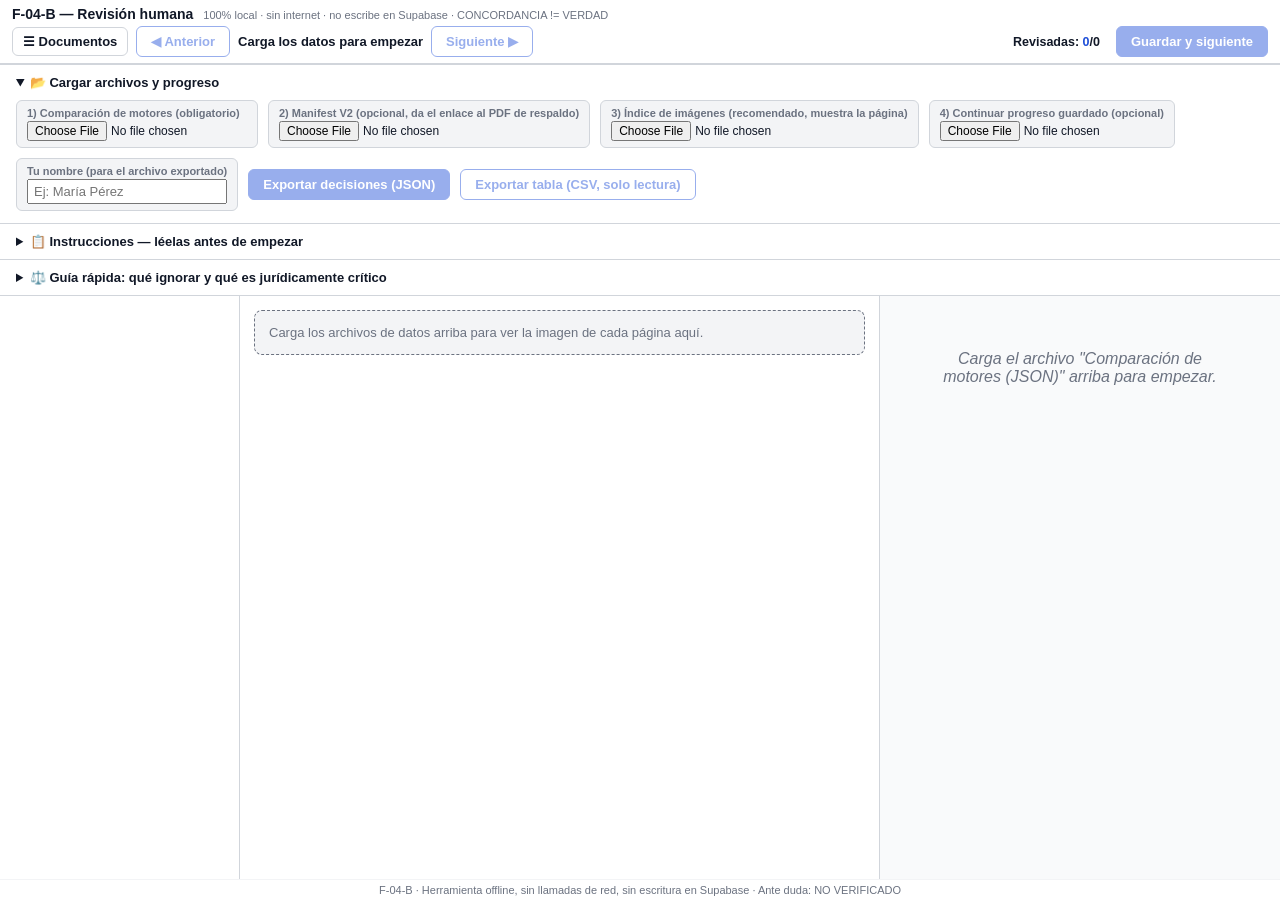
==== commit b425b785: "F-04-B.2: mejorar UX de revisión humana (imagen siempre visible) Solo UX -no cambia las 50 páginas, " ====
--- a/herramientas/f04b_revision_humana.html
+++ b/herramientas/f04b_revision_humana.html
@@ -18,49 +18,51 @@
     --texto: #111827;
     --amarillo-claro: #fffbeb;
     --amarillo: #92400e;
+    --fuente-cajas: 12px;
   }
   * { box-sizing: border-box; }
+  html, body { height: 100%; margin: 0; }
   body {
-    margin: 0;
+    display: flex; flex-direction: column; overflow: hidden;
     font-family: -apple-system, Segoe UI, Roboto, Arial, sans-serif;
     color: var(--texto);
     background: #f9fafb;
   }
   pre, textarea, code, .mono { font-family: Consolas, "Courier New", monospace; }
-  header {
-    position: sticky; top: 0; z-index: 20;
-    background: white; border-bottom: 2px solid var(--borde);
-    padding: 10px 16px;
-  }
-  header h1 { margin: 0 0 2px 0; font-size: 18px; }
-  header .sub { color: var(--gris); font-size: 13px; margin-bottom: 8px; }
-  .barra {
-    display: flex; flex-wrap: wrap; gap: 10px; align-items: center;
-    padding-top: 6px; border-top: 1px solid var(--gris-claro);
-  }
-  .barra .grupo {
-    display: flex; flex-direction: column; gap: 2px;
-    border: 1px solid var(--borde); border-radius: 6px; padding: 6px 10px;
-    background: var(--gris-claro);
-  }
-  .barra label { font-size: 11px; font-weight: 600; color: var(--gris); }
-  .barra input[type=file] { font-size: 12px; max-width: 220px; }
-  .barra input[type=text] { font-size: 13px; padding: 3px 5px; }
   button {
     cursor: pointer; border: 1px solid var(--azul); background: var(--azul);
     color: white; padding: 7px 14px; border-radius: 6px; font-size: 13px; font-weight: 600;
+    white-space: nowrap;
   }
   button.secundario { background: white; color: var(--azul); }
   button.gris { background: white; color: var(--texto); border-color: var(--borde); }
   button:disabled { opacity: 0.45; cursor: not-allowed; }
   button:hover:not(:disabled) { filter: brightness(1.08); }
-  .progreso { font-size: 13px; font-weight: 600; }
-  .progreso .n { color: var(--azul); }
+
+  /* ---------- Barra superior compacta (siempre visible) ---------- */
+  header {
+    flex: 0 0 auto; background: white; border-bottom: 2px solid var(--borde);
+    padding: 6px 12px;
+  }
+  header .fila-titulo { display: flex; align-items: baseline; gap: 10px; margin-bottom: 4px; }
+  header .fila-titulo .titulo-app { font-weight: 800; font-size: 14px; }
+  header .fila-titulo .sub-app { color: var(--gris); font-size: 11px; }
+  header .fila-nav { display: flex; flex-wrap: wrap; align-items: center; gap: 8px; }
+  header .fila-nav .nav-doc-info { font-size: 13px; font-weight: 700; min-width: 160px; }
+  header .fila-nav .separador-nav { flex: 1 1 auto; }
+  header .fila-nav .progreso { font-size: 12.5px; font-weight: 600; }
+  header .fila-nav .progreso .n { color: var(--azul); }
+  header .fila-nav .estado-imagenes { font-size: 11.5px; color: var(--gris); }
+  #btn-toggle-sidebar { padding: 6px 10px; }
+
+  /* ---------- Paneles plegables (informacion secundaria) ---------- */
   details.panel {
-    background: white; border: 1px solid var(--borde); border-radius: 8px;
-    margin: 10px 16px; padding: 10px 14px;
-  }
-  details.panel > summary { cursor: pointer; font-weight: 700; font-size: 14px; padding: 4px 0; }
+    flex: 0 0 auto;
+    background: white; border-bottom: 1px solid var(--borde);
+    padding: 6px 16px;
+    max-height: 40vh; overflow-y: auto;
+  }
+  details.panel > summary { cursor: pointer; font-weight: 700; font-size: 13px; padding: 4px 0; }
   details.panel table { width: 100%; border-collapse: collapse; margin-top: 8px; font-size: 13px; }
   details.panel table th, details.panel table td {
     border: 1px solid var(--borde); padding: 6px 8px; text-align: left; vertical-align: top;
@@ -68,14 +70,24 @@
   details.panel table th { background: var(--gris-claro); }
   .critico { color: var(--rojo); font-weight: 700; }
   .no-critico { color: var(--verde); }
-  main.layout {
-    display: flex; align-items: flex-start; gap: 0;
-    height: calc(100vh - 190px); min-height: 400px;
-  }
+  .barra-carga { display: flex; flex-wrap: wrap; gap: 10px; align-items: center; padding: 6px 0; }
+  .barra-carga .grupo {
+    display: flex; flex-direction: column; gap: 2px;
+    border: 1px solid var(--borde); border-radius: 6px; padding: 6px 10px;
+    background: var(--gris-claro);
+  }
+  .barra-carga label { font-size: 11px; font-weight: 600; color: var(--gris); }
+  .barra-carga input[type=file] { font-size: 12px; max-width: 220px; }
+  .barra-carga input[type=text] { font-size: 13px; padding: 3px 5px; }
+
+  /* ---------- Layout principal: sidebar | imagen | panel derecho ---------- */
+  main.layout { flex: 1 1 auto; min-height: 0; display: flex; overflow: hidden; }
+
   #sidebar {
-    width: 300px; flex: 0 0 300px; overflow-y: auto; height: 100%;
+    flex: 0 0 240px; width: 240px; overflow-y: auto;
     border-right: 1px solid var(--borde); background: white;
   }
+  #sidebar.colapsado { flex: 0 0 0; width: 0; overflow: hidden; border: none; }
   #sidebar .fila-doc {
     padding: 8px 10px; border-bottom: 1px solid var(--gris-claro); cursor: pointer;
     font-size: 12.5px; display: flex; gap: 8px; align-items: flex-start;
@@ -89,10 +101,30 @@
   #sidebar .punto.revisada { background: var(--verde); }
   #sidebar .clave-doc { font-weight: 600; word-break: break-all; }
   #sidebar .badge-estado { font-size: 10.5px; color: var(--gris); display: block; margin-top: 2px; }
-  #detalle { flex: 1 1 auto; overflow-y: auto; height: 100%; padding: 16px 20px; background: #f9fafb; }
-  #detalle .vacio { color: var(--gris); font-style: italic; padding: 40px; text-align: center; }
-  .cabecera-pagina h2 { margin: 0 0 4px 0; font-size: 17px; }
-  .meta-linea { font-size: 13px; color: var(--gris); margin-bottom: 4px; }
+
+  #panel-imagen {
+    flex: 0 0 50%; max-width: 52%; min-width: 30%; height: 100%;
+    display: flex; flex-direction: column; background: white; border-right: 1px solid var(--borde);
+  }
+  #panel-imagen .controles-imagen {
+    flex: 0 0 auto; display: flex; flex-wrap: wrap; gap: 8px; align-items: center;
+    background: var(--azul-claro); padding: 6px 10px; font-size: 12.5px;
+  }
+  #panel-imagen .controles-imagen button { padding: 4px 10px; font-size: 12px; }
+  #panel-imagen .nivel-zoom { font-weight: 700; min-width: 42px; text-align: center; }
+  #panel-imagen .contenedor-scroll-imagen {
+    flex: 1 1 auto; overflow: auto; background: #52525b; text-align: center; padding: 10px;
+  }
+  #panel-imagen .contenedor-scroll-imagen img { display: inline-block; max-width: none; }
+  .sin-imagen-aviso {
+    border: 1px dashed var(--gris); border-radius: 8px; padding: 14px; margin: 14px;
+    color: var(--gris); font-size: 13px; background: var(--gris-claro);
+  }
+
+  #panel-derecho { flex: 1 1 50%; min-width: 30%; height: 100%; overflow-y: auto; padding: 14px 16px 0 16px; }
+  #panel-derecho .vacio { color: var(--gris); font-style: italic; padding: 40px; text-align: center; }
+  .cabecera-pagina h2 { margin: 0 0 4px 0; font-size: 16px; }
+  .meta-linea { font-size: 12.5px; color: var(--gris); margin-bottom: 4px; }
   .meta-linea a { color: var(--azul); }
   .badges { display: flex; flex-wrap: wrap; gap: 6px; margin: 6px 0 12px 0; }
   .badge {
@@ -105,74 +137,105 @@
   .badge.estado-COMPARACION_INCOMPLETA,
   .badge.estado-PDF_NO_DESCARGABLE,
   .badge.estado-PAGINA_FUERA_DEL_PDF { background: var(--gris-claro); color: var(--gris); }
-  .caja-diagnostico {
-    border: 1px solid var(--borde); border-radius: 8px; padding: 10px 12px; margin-bottom: 14px;
+
+  details.panel-interno {
+    border: 1px solid var(--borde); border-radius: 8px; padding: 6px 10px; margin-bottom: 10px;
     background: #fffef7; font-size: 13px;
   }
-  .caja-diagnostico .titulo { font-weight: 700; margin-bottom: 4px; }
-  .caja-diagnostico ul { margin: 4px 0 0 18px; padding: 0; }
-  .tabla-pares { width: 100%; border-collapse: collapse; font-size: 12.5px; margin-bottom: 14px; }
+  details.panel-interno > summary { cursor: pointer; font-weight: 700; padding: 4px 0; }
+  details.panel-interno ul { margin: 4px 0 0 18px; padding: 0; }
+  .tabla-pares { width: 100%; border-collapse: collapse; font-size: 12.5px; margin-top: 8px; }
   .tabla-pares th, .tabla-pares td { border: 1px solid var(--borde); padding: 5px 7px; text-align: left; }
   .tabla-pares th { background: var(--gris-claro); }
   .si-critico { color: var(--rojo); font-weight: 700; }
-  .visor-imagen {
-    border: 2px solid var(--azul); border-radius: 8px; overflow: hidden; margin-bottom: 14px; background: white;
-  }
-  .visor-imagen .controles-imagen {
-    display: flex; flex-wrap: wrap; gap: 8px; align-items: center;
-    background: var(--azul-claro); padding: 6px 10px; font-size: 12.5px;
-  }
-  .visor-imagen .controles-imagen button { padding: 4px 10px; font-size: 12px; }
-  .visor-imagen .nivel-zoom { font-weight: 700; min-width: 46px; text-align: center; }
-  .visor-imagen .contenedor-scroll-imagen {
-    overflow: auto; max-height: 640px; background: #52525b; text-align: center; padding: 10px;
-  }
-  .visor-imagen .contenedor-scroll-imagen img { display: inline-block; max-width: none; }
-  .sin-imagen-aviso {
-    border: 1px dashed var(--gris); border-radius: 8px; padding: 14px; margin-bottom: 14px;
-    color: var(--gris); font-size: 13px; background: var(--gris-claro);
-  }
-  .estado-imagenes { font-size: 12px; color: var(--gris); }
-  .textos-candidatos { display: grid; grid-template-columns: 1fr 1fr; gap: 12px; margin-bottom: 14px; }
-  @media (max-width: 900px) { .textos-candidatos { grid-template-columns: 1fr; } }
-  .caja-texto {
-    border: 1px solid var(--borde); border-radius: 8px; overflow: hidden; background: white;
-  }
+
+  #bloque-diferencias {
+    border: 2px solid var(--rojo); background: var(--rojo-claro); border-radius: 8px;
+    padding: 10px 12px; margin-bottom: 14px;
+  }
+  .titulo-diferencias { font-weight: 800; color: var(--rojo); margin-bottom: 6px; font-size: 13px; }
+  .titulo-diferencias small { font-weight: 500; color: var(--texto); }
+  .grupo-diferencia { margin: 4px 0; font-size: 12.5px; }
+  .etiqueta-categoria { font-weight: 700; margin-right: 6px; }
+  .chip-diferencia {
+    background: white; color: var(--rojo); border: 1px solid var(--rojo); border-radius: 6px;
+    padding: 2px 8px; font-size: 12px; font-weight: 600; display: inline-block; margin: 2px 4px 2px 0;
+  }
+  .sin-diferencias {
+    border: 1px solid var(--verde); background: var(--verde-claro); color: var(--verde);
+    border-radius: 8px; padding: 10px 12px; margin-bottom: 14px; font-size: 13px;
+  }
+
+  .fila-fuentes-titulo { display: flex; align-items: center; gap: 8px; margin: 6px 0; }
+  .fila-fuentes-titulo label.etiqueta { margin: 0; }
+  .ajuste-fuente { display: flex; align-items: center; gap: 4px; margin-left: auto; }
+  .ajuste-fuente button { padding: 2px 9px; font-size: 12px; }
+  .grid-fuentes { display: grid; grid-template-columns: 1fr 1fr; gap: 10px; margin-bottom: 14px; }
+  @media (max-width: 900px) { .grid-fuentes { grid-template-columns: 1fr; } }
+  .caja-texto { border: 1px solid var(--borde); border-radius: 8px; overflow: hidden; background: white; }
   .caja-texto .cabecera-caja {
     display: flex; justify-content: space-between; align-items: center;
     background: var(--gris-claro); padding: 5px 9px; font-size: 12.5px; font-weight: 700;
   }
   .caja-texto .cabecera-caja button { padding: 3px 8px; font-size: 11px; }
   .caja-texto pre {
-    margin: 0; padding: 8px 9px; max-height: 220px; overflow: auto; font-size: 12px;
+    margin: 0; padding: 8px 9px; max-height: 260px; overflow: auto; font-size: var(--fuente-cajas);
     white-space: pre-wrap; word-break: break-word;
   }
   .caja-texto .vacio-motor { color: var(--gris); font-style: italic; padding: 8px 9px; font-size: 12px; }
+
   .bloque-decision {
     border: 2px solid var(--azul); border-radius: 8px; padding: 12px; background: var(--azul-claro);
     margin-bottom: 14px;
   }
   .bloque-decision .opcion { display: block; margin: 6px 0; font-size: 13.5px; }
   .bloque-decision .opcion small { color: var(--gris); display: block; margin-left: 24px; }
-  textarea#golden_text { width: 100%; min-height: 160px; font-size: 13px; padding: 8px; border: 1px solid var(--borde); border-radius: 6px; }
-  textarea#observaciones { width: 100%; min-height: 60px; font-size: 13px; padding: 8px; border: 1px solid var(--borde); border-radius: 6px; }
+  textarea#golden_text { width: 100%; min-height: 140px; font-size: 13px; padding: 8px; border: 1px solid var(--borde); border-radius: 6px; }
+  textarea#observaciones { width: 100%; min-height: 50px; font-size: 13px; padding: 8px; border: 1px solid var(--borde); border-radius: 6px; }
   label.etiqueta { font-weight: 700; font-size: 13px; display: block; margin: 10px 0 4px 0; }
-  .acciones-pagina { display: flex; gap: 10px; margin-top: 14px; align-items: center; }
   .aviso-vacio-golden { color: var(--amarillo); font-size: 12.5px; margin-top: 4px; }
-  footer { text-align: center; color: var(--gris); font-size: 11.5px; padding: 14px; }
-  .campo-vacio-carga { padding: 60px 20px; text-align: center; color: var(--gris); }
-  .campo-vacio-carga strong { color: var(--texto); }
+
+  #barra-pie-derecho {
+    position: sticky; bottom: 0; left: 0; right: 0;
+    background: white; border-top: 2px solid var(--azul);
+    margin: 14px -16px 0 -16px; padding: 10px 16px;
+    display: flex; gap: 10px; align-items: center; flex-wrap: wrap;
+  }
+
+  footer { flex: 0 0 auto; text-align: center; color: var(--gris); font-size: 11px; padding: 4px; background: white; border-top: 1px solid var(--gris-claro); }
+
+  @media (max-width: 1200px) {
+    body { overflow: auto; height: auto; }
+    main.layout { flex-direction: column; height: auto; overflow: visible; }
+    #sidebar { flex: 0 0 auto; width: auto; height: 180px; }
+    #sidebar.colapsado { height: 0; }
+    #panel-imagen { flex: 0 0 auto; max-width: 100%; height: 60vh; border-right: none; border-bottom: 1px solid var(--borde); }
+    #panel-derecho { flex: 1 1 auto; height: auto; overflow-y: visible; }
+  }
 </style>
 </head>
 <body>
 
 <header>
-  <h1>F-04-B &mdash; Revisión humana de páginas (golden)</h1>
-  <div class="sub">
-    Herramienta 100% local y sin conexión a internet. No escribe en Supabase. No envía nada a ningún servidor.
-    Todo lo que hagas queda en tu computadora hasta que tú decidas exportarlo.
+  <div class="fila-titulo">
+    <span class="titulo-app">F-04-B — Revisión humana</span>
+    <span class="sub-app">100% local · sin internet · no escribe en Supabase · CONCORDANCIA != VERDAD</span>
   </div>
-  <div class="barra">
+  <div class="fila-nav">
+    <button id="btn-toggle-sidebar" class="gris" title="Mostrar/ocultar lista de documentos">☰ Documentos</button>
+    <button id="btn-anterior" class="secundario" disabled>◀ Anterior</button>
+    <span class="nav-doc-info" id="nav-doc-info">Carga los datos para empezar</span>
+    <button id="btn-siguiente" class="secundario" disabled>Siguiente ▶</button>
+    <span class="separador-nav"></span>
+    <span class="progreso">Revisadas: <span class="n" id="contador-revisadas">0</span>/<span id="contador-total">0</span></span>
+    <span class="estado-imagenes" id="estado-imagenes"></span>
+    <button id="btn-guardar-nav" disabled>Guardar y siguiente</button>
+  </div>
+</header>
+
+<details class="panel" id="panel-carga" open>
+  <summary>📂 Cargar archivos y progreso</summary>
+  <div class="barra-carga">
     <div class="grupo">
       <label>1&#41; Comparación de motores (obligatorio)</label>
       <input type="file" id="input-comparacion" accept=".json">
@@ -193,38 +256,29 @@
       <label>Tu nombre (para el archivo exportado)</label>
       <input type="text" id="nombre-revisor" placeholder="Ej: María Pérez">
     </div>
-    <div class="grupo">
-      <label>Progreso</label>
-      <span class="progreso"><span class="n" id="contador-revisadas">0</span> / <span id="contador-total">0</span> revisadas</span>
-      <span class="estado-imagenes" id="estado-imagenes"></span>
-    </div>
     <button id="btn-exportar-json" disabled>Exportar decisiones (JSON)</button>
     <button id="btn-exportar-csv" class="secundario" disabled>Exportar tabla (CSV, solo lectura)</button>
   </div>
-</header>
-
-<details class="panel" id="panel-instrucciones" open>
+</details>
+
+<details class="panel" id="panel-instrucciones">
   <summary>📋 Instrucciones — léelas antes de empezar</summary>
   <p><strong>Qué es esto:</strong> por cada página de la muestra, el sistema ya extrajo el texto con 4 fuentes distintas
   (lo que ya estaba guardado, y 3 lecturas frescas: PyMuPDF, pdfplumber y Tesseract/OCR). Ninguna de esas 4 fuentes se
-  considera "la verdad" todavía. Tu trabajo es decidir, leyendo el PDF real cuando haga falta, cuál de esas 4 es
+  considera "la verdad" todavía. Tu trabajo es decidir, mirando la imagen de la página a la izquierda, cuál de esas 4 es
   correcta &mdash;o si ninguna lo es, escribir tú el texto correcto&mdash; y dejar ese texto como <code>golden_text</code>: la
   transcripción validada por un humano.</p>
   <p><strong>Pasos por cada página:</strong></p>
   <ol>
-    <li>En la barra lateral izquierda, haz clic en una página (las no revisadas tienen un punto gris).</li>
-    <li>La imagen de esa página exacta aparece arriba, dentro de la misma herramienta &mdash;no hace falta abrir el PDF
-      por separado ni buscar la página a mano. Usa los botones "+"/"−" para acercar o alejar, o "Abrir imagen a
-      tamaño completo" para verla al máximo detalle en una pestaña nueva (útil para números, artículos, porcentajes,
-      tablas y letra pequeña). El enlace al PDF completo queda solo como respaldo, por si necesitas ver páginas
-      vecinas.</li>
+    <li>La imagen de la página permanece siempre visible a la izquierda mientras trabajas a la derecha &mdash;no hace
+      falta desplazarte para volver a verla. Usa "+"/"−" para acercar o alejar, "Ajustar ancho"/"100%" para cambiar el
+      encuadre, o "Abrir imagen a tamaño completo" para verla al máximo detalle en una pestaña nueva.</li>
     <li>Lee las 4 cajas de texto (guardado, PyMuPDF, pdfplumber, Tesseract) y compáralas contra la imagen.</li>
-    <li>Revisa la caja amarilla "Diagnóstico automático": te dice en qué NO coinciden los motores entre sí. Es una
-      ayuda para saber dónde mirar con más cuidado &mdash;no es una verificación.</li>
-    <li>Marca una decisión (más abajo se explica cada una) y ajusta el texto en <code>golden_text</code> hasta que sea
-      exactamente lo que dice el PDF.</li>
-    <li>Escribe cualquier observación relevante (por ejemplo: "firma ilegible", "tabla revisada celda por celda").</li>
-    <li>Haz clic en "Guardar esta página". La herramienta pasa automáticamente a la siguiente página pendiente.</li>
+    <li>Revisa el bloque rojo "DIFERENCIAS A REVISAR": marca en qué NO coinciden los motores en los puntos jurídicamente
+      más sensibles. Es una ayuda para saber dónde mirar con más cuidado &mdash;no es una verificación.</li>
+    <li>Marca una decisión y ajusta el texto en <code>golden_text</code> hasta que sea exactamente lo que dice la imagen.</li>
+    <li>Haz clic en "Guardar y siguiente" (arriba o al pie del panel derecho). Avanza automáticamente a la página
+      siguiente.</li>
   </ol>
   <p><strong>Las 5 decisiones posibles:</strong></p>
   <ul>
@@ -233,20 +287,17 @@
     <li><b>CORRECTO_PDFPLUMBER</b>: el texto de pdfplumber es correcto tal cual está.</li>
     <li><b>CORRECTO_TESSERACT</b>: el texto de Tesseract (OCR) es correcto tal cual está.</li>
     <li><b>NINGUNO_TRANSCRIBIR_MANUAL</b>: ninguna de las 4 fuentes es correcta tal cual &mdash;tuviste que escribir o
-      corregir el texto tú misma/o leyendo el PDF.</li>
+      corregir el texto tú misma/o.</li>
   </ul>
-  <p>Cada caja de texto tiene un botón "Copiar a golden_text": solo copia el texto como punto de partida para que lo
+  <p>Cada caja de texto tiene un botón "Usar como golden": solo copia el texto como punto de partida para que lo
   edites, <u>no marca ninguna decisión por sí solo</u>. La decisión siempre la eliges tú a mano, aparte.</p>
   <p><strong>Guardar tu trabajo &mdash; muy importante:</strong> este archivo HTML puede o no recordar tu avance si cierras
-  el navegador (depende de cómo lo hayas abierto). La única forma <u>garantizada</u> de no perder tu trabajo es hacer
-  clic en <b>"Exportar decisiones (JSON)"</b> y guardar ese archivo en tu computadora, sobre todo antes de cerrar la
-  ventana o cambiar de computadora. Si vuelves otro día, vuelve a cargar los archivos 1 y 2 igual que la primera vez,
-  y además carga en el punto <b>3) Continuar progreso guardado</b> el último JSON que exportaste: tu avance
-  reaparecerá tal como lo dejaste.</p>
-  <p><strong>Cuando termines todas las páginas (o cuando quieras entregar un avance parcial):</strong> exporta el JSON
-  y envía ese archivo &mdash;adjúntalo en tu próxima conversación con Claude, o por el medio que hayan acordado&mdash; para
-  que se puedan calcular las métricas de error contra tu revisión (golden). No hace falta que envíes el CSV: ese es
-  solo para que tú lo revises en Excel si quieres, la herramienta no lo puede volver a leer.</p>
+  el navegador. La única forma <u>garantizada</u> de no perder tu trabajo es hacer clic en <b>"Exportar decisiones
+  (JSON)"</b> y guardar ese archivo. Si vuelves otro día, vuelve a cargar los archivos 1-3 igual que la primera vez, y
+  además carga en el punto <b>4) Continuar progreso guardado</b> el último JSON que exportaste.</p>
+  <p><strong>Cuando termines (o para entregar un avance parcial):</strong> exporta el JSON y envíalo &mdash;adjúntalo en tu
+  próxima conversación con Claude, o por el medio que hayan acordado&mdash; para calcular las métricas de error contra tu
+  revisión (golden).</p>
 </details>
 
 <details class="panel" id="panel-guia-diferencias">
@@ -268,11 +319,11 @@
     <tr><td>Montos en soles (S/.) y plazos en días</td><td class="critico">CRÍTICO.</td></tr>
     <tr><td>Dosis, concentraciones, medidas (mg, mL, %, °C)</td><td class="critico">CRÍTICO &mdash;puede ser un riesgo
       sanitario directo, no solo documental.</td></tr>
-    <tr><td>Verbos como DEROGA / MODIFICA / SUSTITUYE / INCORPORA / SUSPENDE, y la palabra "NO" justo antes de ellos</td>
+    <tr><td>Verbos como DEROGA / MODIFICA / SUSTITUYE / INCORPORA / EXONERA / SUSPENDE, y la palabra "NO" justo antes de ellos</td>
       <td class="critico">EXTREMADAMENTE CRÍTICO. "Deróguese" y "NO deróguese" son efectos legales opuestos, aunque
       ningún número haya cambiado. Lee esta parte con el máximo cuidado.</td></tr>
     <tr><td>Tablas (filas y columnas)</td><td class="critico">CRÍTICO. Ningún motor automático verifica si una fila o
-      columna quedó bien ubicada &mdash;siempre léela contra el PDF real, celda por celda, antes de aceptar cualquier
+      columna quedó bien ubicada &mdash;siempre léela contra la imagen, celda por celda, antes de aceptar cualquier
       candidato.</td></tr>
     <tr><td>Firmas y sellos</td><td>No se pueden transcribir con certeza como texto. Anota en "observaciones" algo como
       "firma/sello no verificable por texto" &mdash;no lo marques como un error de transcripción.</td></tr>
@@ -281,11 +332,16 @@
 
 <main class="layout">
   <div id="sidebar"></div>
-  <div id="detalle"><div class="vacio">Carga el archivo "Comparación de motores (JSON)" arriba para empezar.</div></div>
+
+  <div id="panel-imagen">
+    <div class="sin-imagen-aviso" id="aviso-sin-imagen-inicial">Carga los archivos de datos arriba para ver la imagen de cada página aquí.</div>
+  </div>
+
+  <div id="panel-derecho"><div class="vacio">Carga el archivo "Comparación de motores (JSON)" arriba para empezar.</div></div>
 </main>
 
 <footer>
-  F-04-B · Herramienta offline, sin llamadas de red, sin escritura en Supabase · CONCORDANCIA != VERDAD · Ante duda: NO VERIFICADO
+  F-04-B · Herramienta offline, sin llamadas de red, sin escritura en Supabase · Ante duda: NO VERIFICADO
 </footer>
 
 <script>
@@ -307,6 +363,8 @@
     stored_vs_render_tesseract: "Guardado vs render Tesseract fresco",
     tesseract_reproducibility: "Reproducibilidad Tesseract (mismo motor que el guardado)"
   };
+  var CAMPOS_PARES = ["embedded_pymupdf_vs_embedded_pdfplumber", "embedded_vs_render_tesseract",
+    "stored_vs_embedded", "stored_vs_render_tesseract", "tesseract_reproducibility"];
   var DECISIONES = [
     ["CORRECTO_ALMACENADO", "El texto YA GUARDADO es correcto tal cual."],
     ["CORRECTO_PYMUPDF", "El texto de PyMuPDF es correcto tal cual."],
@@ -318,6 +376,23 @@
 
   var NIVELES_ZOOM = [0.5, 0.75, 1, 1.5, 2, 3, 4];
   var ANCHO_BASE_IMAGEN_PX = 800;
+  var TAMANOS_FUENTE = [11, 12, 13, 14, 16, 18];
+
+  var CATEGORIA_LABEL = {
+    verbo_normativo: "Verbo normativo (DEROGA/MODIFICA/SUSTITUYE/INCORPORA/EXONERA/NO)",
+    referencia_normativa: "Número de norma",
+    articulo: "Artículo",
+    numeral: "Numeral / inciso",
+    fecha: "Fecha",
+    anio: "Año",
+    porcentaje: "Porcentaje",
+    monto: "Monto (S/.)",
+    plazo: "Plazo (días)",
+    medida: "Dosis / medida"
+  };
+  var ORDEN_CATEGORIAS = ["verbo_normativo", "referencia_normativa", "articulo", "numeral",
+    "fecha", "anio", "porcentaje", "monto", "plazo", "medida"];
+  var RE_ERROR_TOKEN = /^(\w+):\s*(.*?)\s*->\s*(.*)$/;
 
   var paginas = [];          // arreglo de registros de F04_COMPARACION_MOTORES.json (.paginas)
   var manifestPorClave = {}; // clave -> fila del manifest V2
@@ -326,6 +401,8 @@
   var claveActual = null;
   var cambiosSinExportar = false;
   var zoomActualIdx = NIVELES_ZOOM.indexOf(1);
+  var anchoAjustado = false; // true = "ajustar ancho" (100% del contenedor) en vez de ancho fijo por zoom
+  var tamanoFuenteIdx = TAMANOS_FUENTE.indexOf(12);
 
   function clave(docKey, pageNumber) { return docKey + "::" + pageNumber; }
   function escapeHtml(s) {
@@ -364,6 +441,13 @@
     }
   });
 
+  function ordenarParaMostrar(lista) {
+    return lista.slice().sort(function (a, b) {
+      if (a.document_key !== b.document_key) return a.document_key < b.document_key ? -1 : 1;
+      return (a.page_number || 0) - (b.page_number || 0);
+    });
+  }
+
   function actualizarContadores() {
     document.getElementById("contador-total").textContent = paginas.length;
     var revisadas = 0;
@@ -375,13 +459,23 @@
     var hayDatos = paginas.length > 0;
     document.getElementById("btn-exportar-json").disabled = !hayDatos;
     document.getElementById("btn-exportar-csv").disabled = !hayDatos;
-  }
-
-  function ordenarParaMostrar(lista) {
-    return lista.slice().sort(function (a, b) {
-      if (a.document_key !== b.document_key) return a.document_key < b.document_key ? -1 : 1;
-      return (a.page_number || 0) - (b.page_number || 0);
-    });
+    actualizarBotonesNav();
+  }
+
+  function actualizarBotonesNav() {
+    var ordenadas = ordenarParaMostrar(paginas);
+    var total = ordenadas.length;
+    var idx = claveActual ? ordenadas.findIndex(function (p) { return clave(p.document_key, p.page_number) === claveActual; }) : -1;
+    document.getElementById("btn-anterior").disabled = idx <= 0;
+    document.getElementById("btn-siguiente").disabled = idx === -1 || idx >= total - 1;
+    document.getElementById("btn-guardar-nav").disabled = idx === -1;
+    var etiquetaNav = document.getElementById("nav-doc-info");
+    if (idx !== -1) {
+      var p = ordenadas[idx];
+      etiquetaNav.textContent = p.document_key + " · página " + p.page_number + "  (" + (idx + 1) + "/" + total + ")";
+    } else {
+      etiquetaNav.textContent = total ? "Elige una página en la lista" : "Carga los datos para empezar";
+    }
   }
 
   function renderSidebar() {
@@ -408,7 +502,7 @@
     return (
       '<div class="caja-texto">' +
       '<div class="cabecera-caja"><span>' + escapeHtml(titulo) + '</span>' +
-      (tieneTexto ? '<button type="button" class="secundario copiar-golden" data-fuente="' + id + '">Copiar a golden_text</button>' : "") +
+      (tieneTexto ? '<button type="button" class="secundario copiar-golden" data-fuente="' + id + '">Usar como golden</button>' : "") +
       '</div>' +
       (tieneTexto
         ? '<pre>' + escapeHtml(texto) + '</pre>'
@@ -430,18 +524,135 @@
     );
   }
 
+  function parsearErrorToken(s) {
+    var m = RE_ERROR_TOKEN.exec(s);
+    if (!m) return null;
+    function limpiar(v) {
+      v = (v || "").trim();
+      if (v === "None") return null;
+      if (v.length >= 2 && v[0] === "'" && v[v.length - 1] === "'") return v.slice(1, -1);
+      return v;
+    }
+    return { categoria: m[1], esperado: limpiar(m[2]), obtenido: limpiar(m[3]) };
+  }
+
+  function extraerDiferenciasPriorizadas(p) {
+    var vistos = {};
+    var porCategoria = {};
+    CAMPOS_PARES.forEach(function (campo) {
+      var cmp = p[campo];
+      if (!cmp || !cmp.errores) return;
+      cmp.errores.forEach(function (s) {
+        var e = parsearErrorToken(s);
+        if (!e) return;
+        var dedupeKey = e.categoria + "|" + e.esperado + "|" + e.obtenido;
+        if (vistos[dedupeKey]) return;
+        vistos[dedupeKey] = true;
+        (porCategoria[e.categoria] = porCategoria[e.categoria] || []).push(e);
+      });
+    });
+    return ORDEN_CATEGORIAS
+      .filter(function (c) { return porCategoria[c] && porCategoria[c].length; })
+      .map(function (c) { return { categoria: c, etiqueta: CATEGORIA_LABEL[c] || c, items: porCategoria[c] }; });
+  }
+
+  function renderBloqueDiferencias(p) {
+    var grupos = extraerDiferenciasPriorizadas(p);
+    if (!grupos.length) {
+      return '<div class="sin-diferencias">✔ Sin diferencias de tokens jurídicos detectadas entre las fuentes ' +
+        'disponibles para esta página. (Ayuda visual automática &mdash; no es una verificación.)</div>';
+    }
+    var html = '<div id="bloque-diferencias"><div class="titulo-diferencias">⚠ DIFERENCIAS A REVISAR ' +
+      '<small>(ayuda visual, NO es una verificación)</small></div>';
+    grupos.forEach(function (g) {
+      html += '<div class="grupo-diferencia"><span class="etiqueta-categoria">' + escapeHtml(g.etiqueta) + ':</span>';
+      g.items.forEach(function (it) {
+        html += ' <span class="chip-diferencia">' + escapeHtml(it.esperado == null ? "∅" : it.esperado) +
+          " &rarr; " + escapeHtml(it.obtenido == null ? "∅" : it.obtenido) + "</span>";
+      });
+      html += "</div>";
+    });
+    html += "</div>";
+    return html;
+  }
+
+  function renderPanelImagen(p, k) {
+    var m = manifestPorClave[k];
+    var indiceImg = indicePorClave[k];
+    var tieneImagen = indiceImg && indiceImg.estado === "RENDERIZADO_OK" && indiceImg.archivo_imagen;
+    var cont = document.getElementById("panel-imagen");
+
+    if (!tieneImagen) {
+      cont.innerHTML = '<div class="sin-imagen-aviso">⚠ No hay imagen disponible para esta página' +
+        (indiceImg && indiceImg.estado ? " (motivo: " + escapeHtml(indiceImg.estado) + ")" : " (carga el archivo del punto 3, \"Índice de imágenes\", si aún no lo hiciste)") +
+        (m && m.pdf_url ? '. Usa el enlace de respaldo: <a href="' + escapeHtml(m.pdf_url) + '" target="_blank" rel="noopener">Abrir PDF</a> y ubica la página ' + escapeHtml(p.page_number) + "." : ".") +
+        "</div>";
+      return;
+    }
+
+    cont.innerHTML =
+      '<div class="controles-imagen">' +
+      '<button type="button" class="secundario" id="btn-zoom-menos" title="Alejar">&minus;</button>' +
+      '<span class="nivel-zoom" id="nivel-zoom-actual"></span>' +
+      '<button type="button" class="secundario" id="btn-zoom-mas" title="Acercar">+</button>' +
+      '<button type="button" class="gris" id="btn-ajustar-ancho">Ajustar ancho</button>' +
+      '<button type="button" class="gris" id="btn-zoom-100">100%</button>' +
+      '<a class="secundario" style="text-decoration:none;padding:4px 10px;border-radius:6px;border:1px solid var(--azul);color:var(--azul);" href="' + escapeHtml(indiceImg.archivo_imagen) + '" target="_blank" rel="noopener">Abrir imagen a tamaño completo ⤢</a>' +
+      (m && m.pdf_url ? '<a href="' + escapeHtml(m.pdf_url) + '" target="_blank" rel="noopener" style="margin-left:auto;font-size:12px;">(Respaldo) Abrir PDF completo, página ' + escapeHtml(p.page_number) + "</a>" : "") +
+      "</div>" +
+      '<div class="contenedor-scroll-imagen"><img id="imagen-pagina-actual" src="' + escapeHtml(indiceImg.archivo_imagen) + '" alt="Página ' + escapeHtml(p.page_number) + " de " + escapeHtml(p.document_key) + '"></div>';
+
+    anchoAjustado = false;
+    zoomActualIdx = NIVELES_ZOOM.indexOf(1);
+    aplicarZoom();
+    document.getElementById("btn-zoom-mas").addEventListener("click", function () {
+      anchoAjustado = false;
+      zoomActualIdx = Math.min(zoomActualIdx + 1, NIVELES_ZOOM.length - 1);
+      aplicarZoom();
+    });
+    document.getElementById("btn-zoom-menos").addEventListener("click", function () {
+      anchoAjustado = false;
+      zoomActualIdx = Math.max(zoomActualIdx - 1, 0);
+      aplicarZoom();
+    });
+    document.getElementById("btn-zoom-100").addEventListener("click", function () {
+      anchoAjustado = false;
+      zoomActualIdx = NIVELES_ZOOM.indexOf(1);
+      aplicarZoom();
+    });
+    document.getElementById("btn-ajustar-ancho").addEventListener("click", function () {
+      anchoAjustado = true;
+      aplicarZoom();
+    });
+  }
+
+  function aplicarZoom() {
+    var img = document.getElementById("imagen-pagina-actual");
+    var etiqueta = document.getElementById("nivel-zoom-actual");
+    if (!img || !etiqueta) return;
+    if (anchoAjustado) {
+      img.style.width = "100%";
+      etiqueta.textContent = "ancho";
+      return;
+    }
+    var factor = NIVELES_ZOOM[zoomActualIdx];
+    img.style.width = Math.round(ANCHO_BASE_IMAGEN_PX * factor) + "px";
+    etiqueta.textContent = Math.round(factor * 100) + "%";
+  }
+
+  function aplicarTamanoFuente() {
+    document.documentElement.style.setProperty("--fuente-cajas", TAMANOS_FUENTE[tamanoFuenteIdx] + "px");
+  }
+
   function renderDetalle(p) {
     var k = clave(p.document_key, p.page_number);
     var m = manifestPorClave[k];
     var d = decisiones[k] || { decision: "", golden_text: "", observaciones: "" };
     var textos = p.textos || {};
 
-    var pares = ["embedded_pymupdf_vs_embedded_pdfplumber", "embedded_vs_render_tesseract",
-      "stored_vs_embedded", "stored_vs_render_tesseract", "tesseract_reproducibility"];
-    var filasPares = pares.map(function (campo) { return filaParPares(campo, p[campo]); }).join("");
-
-    var indiceImg = indicePorClave[k];
-    var tieneImagen = indiceImg && indiceImg.estado === "RENDERIZADO_OK" && indiceImg.archivo_imagen;
+    renderPanelImagen(p, k);
+
+    var filasPares = CAMPOS_PARES.map(function (campo) { return filaParPares(campo, p[campo]); }).join("");
 
     var html = '<div class="cabecera-pagina">';
     html += "<h2>" + escapeHtml(p.document_key) + " &mdash; página " + escapeHtml(p.page_number) + "</h2>";
@@ -449,93 +660,83 @@
       html += '<div class="meta-linea">Clasificación F-03: <b>' + escapeHtml(m.f03_classification || "?") + "</b>";
       if (m.pdf_page_count) html += " · PDF completo tiene " + escapeHtml(m.pdf_page_count) + " página(s)";
       html += "</div>";
-    } else if (!tieneImagen) {
-      html += '<div class="meta-linea">No se cargó el Manifest V2: no hay enlace directo al PDF disponible. (Puedes cargarlo arriba en el punto 2.)</div>';
     }
     html += "</div>";
-
-    if (tieneImagen) {
-      html += '<div class="visor-imagen">' +
-        '<div class="controles-imagen">' +
-        '<button type="button" class="secundario" id="btn-zoom-menos">&minus;</button>' +
-        '<span class="nivel-zoom" id="nivel-zoom-actual"></span>' +
-        '<button type="button" class="secundario" id="btn-zoom-mas">+</button>' +
-        '<button type="button" class="gris" id="btn-zoom-reset">Restablecer</button>' +
-        '<a class="secundario" style="text-decoration:none;padding:4px 10px;border-radius:6px;border:1px solid var(--azul);color:var(--azul);" href="' + escapeHtml(indiceImg.archivo_imagen) + '" target="_blank" rel="noopener">Abrir imagen a tamaño completo ⤢</a>' +
-        (m && m.pdf_url ? '<a href="' + escapeHtml(m.pdf_url) + '" target="_blank" rel="noopener" style="margin-left:auto;font-size:12px;">(Respaldo) Abrir PDF completo, página ' + escapeHtml(p.page_number) + "</a>" : "") +
-        "</div>" +
-        '<div class="contenedor-scroll-imagen"><img id="imagen-pagina-actual" src="' + escapeHtml(indiceImg.archivo_imagen) + '" alt="Página ' + escapeHtml(p.page_number) + " de " + escapeHtml(p.document_key) + '"></div>' +
-        "</div>";
-    } else {
-      html += '<div class="sin-imagen-aviso">⚠ No hay imagen disponible para esta página en el paquete cargado' +
-        (indiceImg && indiceImg.estado ? " (motivo: " + escapeHtml(indiceImg.estado) + ")" : " (carga el archivo del punto 3, \"Índice de imágenes\", si aún no lo hiciste)") +
-        (m && m.pdf_url ? '. Usa el enlace de respaldo: <a href="' + escapeHtml(m.pdf_url) + '" target="_blank" rel="noopener">Abrir PDF</a> y ubica la página ' + escapeHtml(p.page_number) + "." : ".") +
-        "</div>";
-    }
 
     html += '<div class="badges">';
     html += '<span class="badge estado-' + escapeHtml(p.estado || "") + '">' + escapeHtml(ESTADOS_LABEL[p.estado] || p.estado || "sin estado") + "</span>";
     if (p.riesgo) html += '<span class="badge">Riesgo automático: ' + escapeHtml(p.riesgo) + "</span>";
     html += '<span class="badge">same_engine_as_stored: ' + (p.same_engine_as_stored ? "SÍ" : "NO") + "</span>";
-    if (m && m.tiene_tabla === "True" || m && m.tiene_tabla === true) html += '<span class="badge">Contiene tabla</span>';
-    if (p.sha256) html += '<span class="badge mono" title="' + escapeHtml(p.sha256) + '">sha256: ' + escapeHtml(String(p.sha256).slice(0, 10)) + "&hellip;</span>";
+    if (m && (m.tiene_tabla === "True" || m.tiene_tabla === true)) html += '<span class="badge">Contiene tabla</span>';
     html += "</div>";
 
-    html += '<div class="caja-diagnostico"><div class="titulo">Diagnóstico automático &mdash; NO es una verificación, es solo apoyo para saber dónde mirar</div>';
+    html += '<details class="panel-interno" id="panel-diagnostico"><summary>🔎 Diagnóstico automático (no es verificación)</summary>';
     if (p.motivos && p.motivos.length) {
       html += "<ul>" + p.motivos.map(function (m2) { return "<li>" + escapeHtml(m2) + "</li>"; }).join("") + "</ul>";
     } else {
       html += "<div>(sin motivos registrados)</div>";
     }
-    html += "</div>";
+    html += "</details>";
 
     if (filasPares.trim()) {
-      html += '<table class="tabla-pares"><tr><th>Comparación entre fuentes</th><th>LTER (error jurídico)</th><th>CER</th><th>WER</th><th>¿Crítico?</th><th>Primeros errores</th></tr>' + filasPares + "</table>";
-    }
-
-    html += '<div class="textos-candidatos">';
+      html += '<details class="panel-interno" id="panel-cer-wer-lter"><summary>📊 CER / WER / LTER por par de fuentes</summary>' +
+        '<table class="tabla-pares"><tr><th>Comparación entre fuentes</th><th>LTER</th><th>CER</th><th>WER</th><th>¿Crítico?</th><th>Primeros errores</th></tr>' + filasPares + "</table></details>";
+    }
+
+    if (p.sha256) {
+      html += '<details class="panel-interno" id="panel-sha"><summary>🔐 Detalles SHA256</summary>' +
+        '<div class="mono" style="word-break:break-all;font-size:12px;">' + escapeHtml(p.sha256) + "</div></details>";
+    }
+
+    html += renderBloqueDiferencias(p);
+
+    html += '<div class="fila-fuentes-titulo"><label class="etiqueta" style="margin:0">Cuatro fuentes</label>' +
+      '<div class="ajuste-fuente"><span style="font-size:11px;color:var(--gris)">Tamaño de letra</span>' +
+      '<button type="button" class="gris" id="btn-fuente-menos">Aa&minus;</button>' +
+      '<button type="button" class="gris" id="btn-fuente-mas">Aa+</button></div></div>';
+
+    html += '<div class="grid-fuentes">';
     html += cajaTexto("guardado", "Texto guardado (histórico)", p.texto_guardado);
     html += cajaTexto("pymupdf", "PyMuPDF", textos.pymupdf);
     html += cajaTexto("pdfplumber", "pdfplumber", textos.pdfplumber);
     html += cajaTexto("tesseract", "Tesseract (render 300 DPI)", textos.ocr_tesseract);
     html += "</div>";
 
+    html += '<label class="etiqueta" for="golden_text">golden_text (transcripción validada)</label>';
+    html += '<textarea id="golden_text">' + escapeHtml(d.golden_text || "") + "</textarea>";
+    html += '<div class="aviso-vacio-golden" id="aviso-golden-vacio" style="display:none">Este campo está vacío. Si de verdad la página no tiene texto (p. ej. está en blanco), puedes guardar igual.</div>';
+
+    html += '<label class="etiqueta" for="observaciones">Observaciones (opcional)</label>';
+    html += '<textarea id="observaciones">' + escapeHtml(d.observaciones || "") + "</textarea>";
+
     html += '<div class="bloque-decision"><label class="etiqueta" style="margin-top:0">Decisión</label>';
     DECISIONES.forEach(function (par) {
       var val = par[0], texto = par[1];
       html += '<label class="opcion"><input type="radio" name="decision" value="' + val + '"' + (d.decision === val ? " checked" : "") + "> <b>" + val + "</b><small>" + escapeHtml(texto) + "</small></label>";
     });
+    html += '<button type="button" class="gris" id="btn-limpiar-pagina" style="margin-top:8px">Borrar decisión de esta página</button>';
     html += "</div>";
 
-    html += '<label class="etiqueta" for="golden_text">golden_text (transcripción validada)</label>';
-    html += '<textarea id="golden_text">' + escapeHtml(d.golden_text || "") + "</textarea>";
-    html += '<div class="aviso-vacio-golden" id="aviso-golden-vacio" style="display:none">Este campo está vacío. Si de verdad la página no tiene texto (p. ej. está en blanco), puedes guardar igual.</div>';
-
-    html += '<label class="etiqueta" for="observaciones">Observaciones (opcional)</label>';
-    html += '<textarea id="observaciones">' + escapeHtml(d.observaciones || "") + "</textarea>";
-
-    html += '<div class="acciones-pagina"><button id="btn-guardar-pagina">Guardar esta página y continuar</button>' +
-      '<button type="button" class="gris" id="btn-limpiar-pagina">Borrar decisión de esta página</button></div>';
-
-    var det = document.getElementById("detalle");
+    html += '<div id="barra-pie-derecho">' +
+      '<button type="button" class="secundario" id="btn-anterior-pie">Anterior</button>' +
+      '<button type="button" id="btn-guardar-pagina">Guardar y siguiente</button>' +
+      '<button type="button" class="secundario" id="btn-exportar-json-pie">Exportar JSON</button>' +
+      "</div>";
+
+    var det = document.getElementById("panel-derecho");
     det.innerHTML = html;
-
-    if (tieneImagen) {
-      zoomActualIdx = NIVELES_ZOOM.indexOf(1);
-      aplicarZoom();
-      document.getElementById("btn-zoom-mas").addEventListener("click", function () {
-        zoomActualIdx = Math.min(zoomActualIdx + 1, NIVELES_ZOOM.length - 1);
-        aplicarZoom();
-      });
-      document.getElementById("btn-zoom-menos").addEventListener("click", function () {
-        zoomActualIdx = Math.max(zoomActualIdx - 1, 0);
-        aplicarZoom();
-      });
-      document.getElementById("btn-zoom-reset").addEventListener("click", function () {
-        zoomActualIdx = NIVELES_ZOOM.indexOf(1);
-        aplicarZoom();
-      });
-    }
+    det.scrollTop = 0;
+
+    aplicarTamanoFuente();
+
+    document.getElementById("btn-fuente-mas").addEventListener("click", function () {
+      tamanoFuenteIdx = Math.min(tamanoFuenteIdx + 1, TAMANOS_FUENTE.length - 1);
+      aplicarTamanoFuente();
+    });
+    document.getElementById("btn-fuente-menos").addEventListener("click", function () {
+      tamanoFuenteIdx = Math.max(tamanoFuenteIdx - 1, 0);
+      aplicarTamanoFuente();
+    });
 
     det.querySelectorAll(".copiar-golden").forEach(function (btn) {
       btn.addEventListener("click", function () {
@@ -544,11 +745,13 @@
           : fuente === "pymupdf" ? textos.pymupdf
           : fuente === "pdfplumber" ? textos.pdfplumber
           : textos.ocr_tesseract;
-        document.getElementById("golden_text").value = texto || "";
+        var campo = document.getElementById("golden_text");
+        campo.value = texto || "";
+        campo.focus();
       });
     });
 
-    document.getElementById("btn-guardar-pagina").addEventListener("click", function () {
+    function guardarPaginaActual(avanzar) {
       var decisionMarcada = det.querySelector('input[name="decision"]:checked');
       if (!decisionMarcada) {
         alert("Elige una decisión antes de guardar (una de las 5 opciones).");
@@ -571,8 +774,10 @@
       guardarLocalStorageSeguro();
       renderSidebar();
       actualizarContadores();
-      irASiguientePendiente(k);
-    });
+      if (avanzar) irAAdyacente(1, true);
+    }
+
+    document.getElementById("btn-guardar-pagina").addEventListener("click", function () { guardarPaginaActual(true); });
 
     document.getElementById("btn-limpiar-pagina").addEventListener("click", function () {
       if (!confirm("¿Borrar la decisión guardada de esta página?")) return;
@@ -581,42 +786,77 @@
       guardarLocalStorageSeguro();
       renderSidebar();
       actualizarContadores();
-      seleccionarPagina(k);
-    });
-  }
-
-  function aplicarZoom() {
-    var img = document.getElementById("imagen-pagina-actual");
-    var etiqueta = document.getElementById("nivel-zoom-actual");
-    if (!img || !etiqueta) return;
-    var factor = NIVELES_ZOOM[zoomActualIdx];
-    img.style.width = Math.round(ANCHO_BASE_IMAGEN_PX * factor) + "px";
-    etiqueta.textContent = Math.round(factor * 100) + "%";
-  }
-
-  function seleccionarPagina(k) {
+      seleccionarPagina(k, true);
+    });
+
+    document.getElementById("btn-anterior-pie").addEventListener("click", function () { irAAdyacente(-1, false); });
+    document.getElementById("btn-exportar-json-pie").addEventListener("click", exportarDecisionesJSON);
+
+    // Se expone para que la barra superior (fuera de este render) pueda invocar guardar.
+    window.__f04b_guardarPaginaActual = guardarPaginaActual;
+  }
+
+  function capturarCamposDePagina(k) {
+    if (!k) return;
+    var radios = document.getElementsByName("decision");
+    var decisionMarcada = null;
+    for (var i = 0; i < radios.length; i++) { if (radios[i].checked) decisionMarcada = radios[i].value; }
+    var campoGolden = document.getElementById("golden_text");
+    var campoObs = document.getElementById("observaciones");
+    if (!campoGolden && !campoObs && !decisionMarcada) return; // nada renderizado todavia
+    var golden = campoGolden ? campoGolden.value : (decisiones[k] || {}).golden_text || "";
+    var obs = campoObs ? campoObs.value : (decisiones[k] || {}).observaciones || "";
+    if (!decisionMarcada && !golden.trim() && !obs.trim() && !decisiones[k]) return; // nada que preservar
+    var previo = decisiones[k] || {};
+    decisiones[k] = {
+      decision: decisionMarcada || previo.decision || null,
+      golden_text: golden,
+      observaciones: obs,
+      revisado_en: previo.revisado_en || null
+    };
+    guardarLocalStorageSeguro();
+  }
+
+  function seleccionarPagina(k, saltarCaptura) {
+    if (!saltarCaptura && claveActual && claveActual !== k) capturarCamposDePagina(claveActual);
     claveActual = k;
     var p = paginas.filter(function (x) { return clave(x.document_key, x.page_number) === k; })[0];
     if (!p) return;
     renderSidebar();
     renderDetalle(p);
-  }
-
-  function irASiguientePendiente(claveDesde) {
+    actualizarBotonesNav();
+    renderSidebar();
+  }
+
+  function irAAdyacente(offset, saltarCaptura) {
+    if (!saltarCaptura && claveActual) capturarCamposDePagina(claveActual);
     var ordenadas = ordenarParaMostrar(paginas);
-    var idx = ordenadas.findIndex(function (p) { return clave(p.document_key, p.page_number) === claveDesde; });
-    for (var i = 1; i <= ordenadas.length; i++) {
-      var candidata = ordenadas[(idx + i) % ordenadas.length];
-      var ck = clave(candidata.document_key, candidata.page_number);
-      if (!decisiones[ck] || !decisiones[ck].decision) {
-        seleccionarPagina(ck);
-        return;
-      }
-    }
-    document.getElementById("detalle").innerHTML = '<div class="vacio">🎉 ¡Todas las páginas cargadas tienen una decisión guardada!<br>No olvides hacer clic en "Exportar decisiones (JSON)".</div>';
-    claveActual = null;
-    renderSidebar();
-  }
+    if (!ordenadas.length) return;
+    var idx = ordenadas.findIndex(function (p) { return clave(p.document_key, p.page_number) === claveActual; });
+    var nuevoIdx = idx === -1 ? 0 : idx + offset;
+    if (nuevoIdx < 0) return;
+    if (nuevoIdx >= ordenadas.length) {
+      document.getElementById("panel-derecho").innerHTML =
+        '<div class="vacio">🎉 ¡Llegaste al final de la lista!<br>No olvides exportar tus decisiones.</div>' +
+        '<div style="text-align:center"><button type="button" id="btn-exportar-json-fin">Exportar decisiones (JSON)</button></div>';
+      document.getElementById("btn-exportar-json-fin").addEventListener("click", exportarDecisionesJSON);
+      claveActual = null;
+      renderSidebar();
+      actualizarBotonesNav();
+      return;
+    }
+    var siguiente = ordenadas[nuevoIdx];
+    seleccionarPagina(clave(siguiente.document_key, siguiente.page_number), true);
+  }
+
+  document.getElementById("btn-anterior").addEventListener("click", function () { irAAdyacente(-1, false); });
+  document.getElementById("btn-siguiente").addEventListener("click", function () { irAAdyacente(1, false); });
+  document.getElementById("btn-guardar-nav").addEventListener("click", function () {
+    if (window.__f04b_guardarPaginaActual) window.__f04b_guardarPaginaActual(true);
+  });
+  document.getElementById("btn-toggle-sidebar").addEventListener("click", function () {
+    document.getElementById("sidebar").classList.toggle("colapsado");
+  });
 
   function cargarComparacion(datos) {
     if (!datos || !Array.isArray(datos.paginas)) {
@@ -635,8 +875,10 @@
         renderSidebar();
       }
     }
+    var panelCarga = document.getElementById("panel-carga");
+    if (panelCarga.hasAttribute("open")) panelCarga.removeAttribute("open");
     if (ordenarParaMostrar(paginas).length) {
-      seleccionarPagina(clave(ordenarParaMostrar(paginas)[0].document_key, ordenarParaMostrar(paginas)[0].page_number));
+      seleccionarPagina(clave(ordenarParaMostrar(paginas)[0].document_key, ordenarParaMostrar(paginas)[0].page_number), true);
     }
   }
 
@@ -650,7 +892,7 @@
     filas.forEach(function (fila) {
       manifestPorClave[clave(fila.document_key, fila.page_number)] = fila;
     });
-    if (claveActual) seleccionarPagina(claveActual);
+    if (claveActual) seleccionarPagina(claveActual, true);
   }
 
   function cargarIndiceImagenes(datos) {
@@ -664,7 +906,7 @@
       indicePorClave[clave(fila.document_key, fila.page_number)] = fila;
     });
     actualizarEstadoImagenes();
-    if (claveActual) seleccionarPagina(claveActual);
+    if (claveActual) seleccionarPagina(claveActual, true);
   }
 
   function actualizarEstadoImagenes() {
@@ -674,7 +916,7 @@
     var conImagen = Object.keys(indicePorClave).filter(function (k) {
       return indicePorClave[k].estado === "RENDERIZADO_OK";
     }).length;
-    el.textContent = "Imágenes: " + conImagen + "/" + total + (conImagen < total ? " (algunas páginas no tienen imagen disponible)" : "");
+    el.textContent = "Imágenes: " + conImagen + "/" + total + (conImagen < total ? " (algunas sin imagen)" : "");
   }
 
   function leerArchivoJSON(file, onOk) {
@@ -719,7 +961,7 @@
       guardarLocalStorageSeguro();
       actualizarContadores();
       renderSidebar();
-      if (claveActual) seleccionarPagina(claveActual);
+      if (claveActual) seleccionarPagina(claveActual, true);
       alert("Se importaron " + cargadas + " decisión(es) previas.");
     });
   });
@@ -733,7 +975,8 @@
     setTimeout(function () { URL.revokeObjectURL(url); }, 2000);
   }
 
-  document.getElementById("btn-exportar-json").addEventListener("click", function () {
+  function exportarDecisionesJSON() {
+    if (claveActual) capturarCamposDePagina(claveActual);
     var lista = Object.keys(decisiones).map(function (k) {
       var partes = k.split("::");
       var pageNumber = partes.pop();
@@ -758,7 +1001,8 @@
     };
     descargarArchivo("F04B_DECISIONES_HUMANAS.json", JSON.stringify(salida, null, 2), "application/json");
     cambiosSinExportar = false;
-  });
+  }
+  document.getElementById("btn-exportar-json").addEventListener("click", exportarDecisionesJSON);
 
   function csvEscape(v) {
     var s = v == null ? "" : String(v);
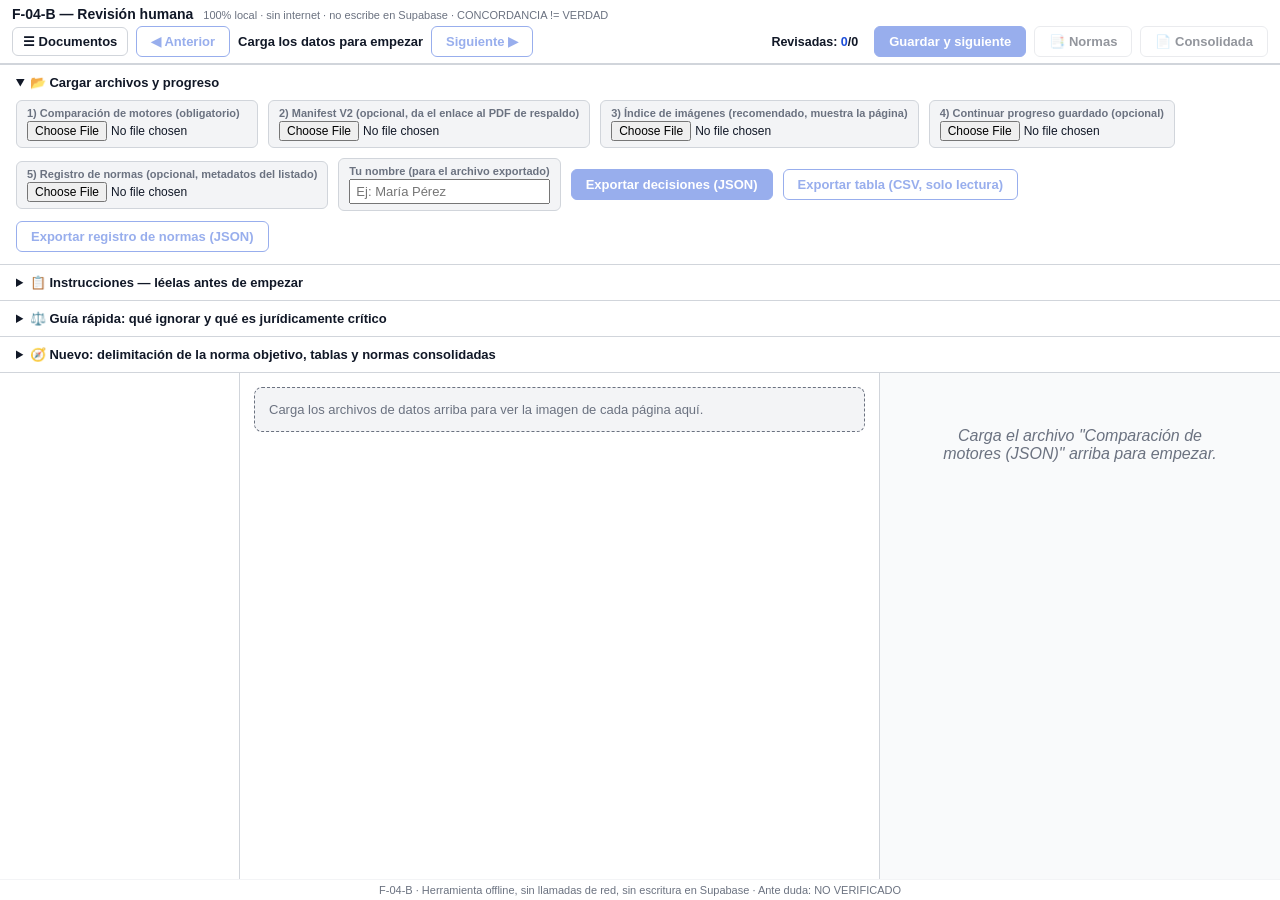
==== commit 087b36c1: "F-04-B.3: delimitación de norma objetivo, tablas estructuradas y consolidada Extiende herramientas/f" ====
--- a/herramientas/f04b_revision_humana.html
+++ b/herramientas/f04b_revision_humana.html
@@ -212,6 +212,84 @@
     #panel-imagen { flex: 0 0 auto; max-width: 100%; height: 60vh; border-right: none; border-bottom: 1px solid var(--borde); }
     #panel-derecho { flex: 1 1 auto; height: auto; overflow-y: visible; }
   }
+
+  /* ---------- F-04-B.3: delimitación de norma / segmentación / tablas / normas / consolidada ---------- */
+  .panel-seccion {
+    border: 1px solid var(--borde); border-radius: 8px; padding: 10px 12px; margin-bottom: 14px; background: white;
+  }
+  .panel-seccion > .titulo-seccion { font-weight: 800; font-size: 13.5px; margin-bottom: 8px; display: flex; align-items: center; gap: 8px; }
+  .panel-seccion .ayuda { font-weight: 500; color: var(--gris); font-size: 11.5px; }
+  select.select-clasificacion, select.select-tabla, input.input-corto {
+    font-size: 13px; padding: 4px 6px; border: 1px solid var(--borde); border-radius: 6px;
+  }
+  .fila-campo { display: flex; flex-wrap: wrap; gap: 10px; align-items: center; margin: 6px 0; }
+  .fila-campo > label { font-size: 12.5px; font-weight: 600; color: var(--gris); display: flex; flex-direction: column; gap: 3px; }
+  .badge-clasificacion {
+    display: inline-block; padding: 2px 9px; border-radius: 999px; font-size: 11.5px; font-weight: 700;
+    border: 1px solid var(--azul); background: var(--azul-claro); color: var(--azul);
+  }
+  .badge-multinorma { border-color: var(--amarillo); background: var(--amarillo-claro); color: var(--amarillo); }
+  .badge-sin-contenido { border-color: var(--gris); background: var(--gris-claro); color: var(--gris); }
+  .aviso-multinorma {
+    border: 1px solid var(--amarillo); background: var(--amarillo-claro); color: var(--amarillo);
+    border-radius: 8px; padding: 8px 10px; margin: 8px 0; font-size: 12.5px;
+  }
+  textarea.excluido { border-color: var(--gris); background: #fafafa; }
+  textarea.campo-chico { width: 100%; min-height: 44px; font-size: 12.5px; padding: 6px; border: 1px solid var(--borde); border-radius: 6px; }
+  .grid-segmentacion { display: grid; grid-template-columns: 1fr; gap: 8px; }
+  .cabecera-caja .fila-botones-caja { display: flex; gap: 4px; }
+  .cabecera-caja .fila-botones-caja button { padding: 3px 7px; font-size: 10.5px; }
+  label.chk-linea { font-weight: 600; font-size: 12.5px; display: flex; align-items: center; gap: 6px; margin: 6px 0; }
+
+  /* tablas */
+  .contenedor-tabla { border: 1px solid var(--borde); border-radius: 8px; padding: 8px; margin-bottom: 12px; background: #fcfcfd; }
+  .cabecera-tabla-meta { display: flex; flex-wrap: wrap; gap: 8px; align-items: center; margin-bottom: 6px; }
+  .cabecera-tabla-meta input, .cabecera-tabla-meta select { font-size: 12px; padding: 3px 5px; border: 1px solid var(--borde); border-radius: 5px; }
+  .cabecera-tabla-meta input.input-table-id { width: 110px; }
+  .cabecera-tabla-meta input.input-parte { width: 55px; }
+  .barra-herramientas-tabla { display: flex; flex-wrap: wrap; gap: 6px; margin: 6px 0 8px 0; }
+  .barra-herramientas-tabla button { padding: 4px 8px; font-size: 11.5px; }
+  .scroll-tabla-editable { overflow: auto; max-width: 100%; }
+  table.tabla-editable { border-collapse: collapse; font-size: 12.5px; }
+  table.tabla-editable td.celda-editable, table.tabla-editable th.celda-editable {
+    border: 1px solid var(--borde); padding: 2px; vertical-align: top; position: relative; min-width: 90px;
+  }
+  table.tabla-editable th.celda-editable, table.tabla-editable td.celda-editable.es-encabezado { background: var(--azul-claro); }
+  table.tabla-editable .celda-hueco { border: 1px dashed var(--rojo); background: var(--rojo-claro); min-width: 40px; }
+  .entrada-celda {
+    width: 100%; min-width: 88px; min-height: 30px; border: none; resize: vertical; font-size: 12.5px;
+    font-family: inherit; padding: 14px 4px 3px 18px; background: transparent;
+  }
+  .entrada-celda:focus { outline: 2px solid var(--azul); background: white; }
+  .chk-celda { position: absolute; top: 2px; left: 2px; z-index: 2; }
+  .fila-notas-tabla { margin-top: 6px; }
+  .fila-notas-tabla textarea { width: 100%; min-height: 34px; font-size: 12px; padding: 5px; border: 1px solid var(--borde); border-radius: 6px; }
+  .sin-tablas-pagina { color: var(--gris); font-style: italic; font-size: 12.5px; padding: 6px 0; }
+
+  /* vistas de pantalla completa (Normas / Consolidada) */
+  .vista-overlay { flex: 1 1 auto; min-height: 0; overflow-y: auto; background: white; padding: 14px 18px; }
+  .barra-vista { display: flex; align-items: center; gap: 10px; margin-bottom: 12px; flex-wrap: wrap; }
+  .barra-vista h2 { margin: 0; font-size: 16px; flex: 1 1 auto; }
+  table.tabla-normas { width: 100%; border-collapse: collapse; font-size: 12.5px; }
+  table.tabla-normas th, table.tabla-normas td { border: 1px solid var(--borde); padding: 6px 7px; text-align: left; vertical-align: top; }
+  table.tabla-normas th { background: var(--gris-claro); position: sticky; top: 0; }
+  table.tabla-normas input, table.tabla-normas select, table.tabla-normas textarea {
+    width: 100%; font-size: 12px; padding: 3px 4px; border: 1px solid var(--borde); border-radius: 4px; font-family: inherit;
+  }
+  table.tabla-normas tr.fila-norma:hover { background: var(--azul-claro); }
+  .barra-progreso-norma { background: var(--gris-claro); border-radius: 999px; overflow: hidden; height: 8px; width: 100px; }
+  .barra-progreso-norma > div { background: var(--verde); height: 100%; }
+  .estado-select.PENDIENTE { color: var(--gris); }
+  .estado-select.EN_PROCESO { color: var(--azul); }
+  .estado-select.REQUIERE_REVISION { color: var(--amarillo); }
+  .estado-select.VALIDADO, .estado-select.FINALIZADO { color: var(--verde); }
+  .caja-consolidada {
+    border: 1px solid var(--borde); border-radius: 8px; padding: 10px; background: #fdfdfd; white-space: pre-wrap;
+    font-family: Consolas, "Courier New", monospace; font-size: 12.5px; max-height: 60vh; overflow: auto;
+  }
+  .aviso-copiado { color: var(--verde); font-weight: 700; font-size: 12px; margin-left: 8px; }
+  .selector-norma { font-size: 13px; padding: 4px 8px; border: 1px solid var(--borde); border-radius: 6px; }
+  .tabla-reconstruida-parte { border: 1px dashed var(--borde); border-radius: 6px; padding: 6px; margin: 6px 0; }
 </style>
 </head>
 <body>
@@ -230,6 +308,8 @@
     <span class="progreso">Revisadas: <span class="n" id="contador-revisadas">0</span>/<span id="contador-total">0</span></span>
     <span class="estado-imagenes" id="estado-imagenes"></span>
     <button id="btn-guardar-nav" disabled>Guardar y siguiente</button>
+    <button id="btn-ver-normas" class="gris" disabled title="Administrar el listado de normas">📑 Normas</button>
+    <button id="btn-ver-consolidada" class="gris" disabled title="Ver el golden consolidado de una norma">📄 Consolidada</button>
   </div>
 </header>
 
@@ -253,11 +333,16 @@
       <input type="file" id="input-progreso" accept=".json">
     </div>
     <div class="grupo">
+      <label>5&#41; Registro de normas (opcional, metadatos del listado)</label>
+      <input type="file" id="input-normas" accept=".json">
+    </div>
+    <div class="grupo">
       <label>Tu nombre (para el archivo exportado)</label>
       <input type="text" id="nombre-revisor" placeholder="Ej: María Pérez">
     </div>
     <button id="btn-exportar-json" disabled>Exportar decisiones (JSON)</button>
     <button id="btn-exportar-csv" class="secundario" disabled>Exportar tabla (CSV, solo lectura)</button>
+    <button id="btn-exportar-normas" class="secundario" disabled>Exportar registro de normas (JSON)</button>
   </div>
 </details>
 
@@ -330,6 +415,36 @@
   </table>
 </details>
 
+<details class="panel" id="panel-instrucciones-golden">
+  <summary>🧭 Nuevo: delimitación de la norma objetivo, tablas y normas consolidadas</summary>
+  <p><strong>Norma objetivo vs. página física:</strong> una página puede traer el final de una norma anterior, el
+  inicio/fin de la norma objetivo y el inicio de otra norma, todo junto. El <code>golden_text</code> debe contener
+  <u>exclusivamente</u> lo que pertenece a la norma objetivo. Usa el bloque "Clasificación de la página y delimitación
+  de la norma" para: (1) elegir la clasificación de la página, (2) si es MULTINORMA o tiene contenido ajeno, copiar a
+  <code>excluded_text</code> lo que NO pertenece (queda como evidencia, nunca se borra), y (3) anotar opcionalmente el
+  texto exacto donde empieza/termina la norma objetivo en esa página.</p>
+  <p><strong>Tablas:</strong> si la página tiene tablas, ábrelas en el bloque "Tablas de la página" y usa el editor
+  visual (agregar/eliminar filas y columnas, unir/separar celdas marcando sus casillas, marcar encabezado/dato) &mdash;
+  nunca necesitas escribir JSON a mano, la estructura se genera sola. Marca cada tabla como
+  <code>TABLA_NORMA_OBJETIVO</code> o <code>TABLA_NORMA_AJENA</code>. Si una tabla continúa en otra página, ponle el
+  mismo <code>table_id</code> (por ejemplo <code>TAB_003</code>) y numera <code>parte</code> 1, 2, 3&hellip;</p>
+  <p><strong>ERROR_ORDEN_COLUMNAS:</strong> si el motor mezcló el orden de columnas del periódico (leyó
+  izquierda-derecha-izquierda-derecha línea por línea en vez de columna izquierda completa y luego columna derecha),
+  marca la casilla correspondiente y corrige el orden manualmente en <code>golden_text</code>.</p>
+  <p><strong>Listado de normas (botón "📑 Normas"):</strong> agrupa automáticamente las páginas cargadas por norma
+  (<code>document_key</code>) y te deja completar los datos que el sistema no puede inferir solo (tipo de norma,
+  número, año, sector, título, estado, observaciones). Ahí ves de un vistazo cuántas páginas están revisadas,
+  pendientes o marcadas como multinorma, y cuántas tablas hay detectadas/validadas por norma.</p>
+  <p><strong>Norma consolidada (botón "📄 Consolidada"):</strong> une, en el orden correcto de páginas, únicamente los
+  <code>golden_text</code> que pertenecen a la norma objetivo elegida &mdash;nunca normas anteriores/posteriores,
+  encabezados editoriales ni firma digital de Editora Perú&mdash; y reconstruye ahí mismo las tablas que compartan un
+  mismo <code>table_id</code> en el orden de sus partes.</p>
+  <p><strong>Copiar contexto para ChatGPT:</strong> dentro de cada página, el botón "📋 Copiar contexto para ChatGPT"
+  arma automáticamente un texto con la norma objetivo, el PDF, la página, la clasificación, la extracción
+  correspondiente, la advertencia de multinorma si aplica, las tablas detectadas y la instrucción de validación, listo
+  para pegar en una conversación con ChatGPT como segunda opinión.</p>
+</details>
+
 <main class="layout">
   <div id="sidebar"></div>
 
@@ -339,6 +454,9 @@
 
   <div id="panel-derecho"><div class="vacio">Carga el archivo "Comparación de motores (JSON)" arriba para empezar.</div></div>
 </main>
+
+<div id="vista-normas" class="vista-overlay" style="display:none"></div>
+<div id="vista-consolidada" class="vista-overlay" style="display:none"></div>
 
 <footer>
   F-04-B · Herramienta offline, sin llamadas de red, sin escritura en Supabase · Ante duda: NO VERIFICADO
@@ -394,21 +512,241 @@
     "fecha", "anio", "porcentaje", "monto", "plazo", "medida"];
   var RE_ERROR_TOKEN = /^(\w+):\s*(.*?)\s*->\s*(.*)$/;
 
+  // ---------- F-04-B.3: clasificación de página / segmentación / tablas / normas ----------
+  var CLASIFICACION_PAGINA = [
+    ["", "(sin clasificar todavía)"],
+    ["NORMA_OBJETIVO_COMPLETA", "La norma objetivo ocupa toda la página"],
+    ["CONTINUACION_NORMA_OBJETIVO", "Continuación de la norma objetivo (viene de una página anterior)"],
+    ["PDF_CONTIENE_NORMA_EN_MULTINORMA", "MULTINORMA: la página mezcla la norma objetivo con otra(s) norma(s)"],
+    ["SIN_CONTENIDO_NORMA_OBJETIVO", "Esta página NO tiene contenido de la norma objetivo"],
+    ["ANEXO_NORMA_OBJETIVO", "Anexo de la norma objetivo"],
+    ["TABLA_NORMA_OBJETIVO", "Página compuesta principalmente por tabla(s) de la norma objetivo"],
+    ["OTRO", "Otro (explicar en observaciones)"]
+  ];
+  var CLASIFICACION_LABEL = {};
+  CLASIFICACION_PAGINA.forEach(function (par) { CLASIFICACION_LABEL[par[0]] = par[1]; });
+  var CLASIFICACIONES_SIN_GOLDEN = { SIN_CONTENIDO_NORMA_OBJETIVO: true, OTRO: true };
+  var CLASIFICACIONES_MULTINORMA = { PDF_CONTIENE_NORMA_EN_MULTINORMA: true };
+
+  var TABLA_PERTENECE = [
+    ["TABLA_NORMA_OBJETIVO", "Pertenece a la norma objetivo"],
+    ["TABLA_NORMA_AJENA", "Pertenece a otra norma (ajena) — no va en el golden"]
+  ];
+  var TABLA_PERTENECE_LABEL = { TABLA_NORMA_OBJETIVO: "Tabla de la norma objetivo", TABLA_NORMA_AJENA: "Tabla ajena (excluida)" };
+
+  var ESTADOS_NORMA = ["PENDIENTE", "EN_PROCESO", "REQUIERE_REVISION", "VALIDADO", "FINALIZADO"];
+
+  var FUENTE_LABEL = { guardado: "Texto guardado (histórico)", pymupdf: "PyMuPDF", pdfplumber: "pdfplumber", tesseract: "Tesseract (OCR)", manual: "Transcripción manual" };
+
+  var INSTRUCCION_CHATGPT = "Compara la transcripción contra el PDF. Identifica exclusivamente el contenido " +
+    "perteneciente a la norma objetivo. No corrijas la redacción jurídica. Conserva palabras, nombres, números, " +
+    "signos y referencias exactamente como aparecen. Si la página contiene otra norma, exclúyela. Si existen tablas " +
+    "de la norma objetivo, reconstruye también su estructura. Si pertenecen a otra norma, exclúyelas.";
+
+  var RE_TABLE_ID = /^TAB_(\d+)$/;
+
   var paginas = [];          // arreglo de registros de F04_COMPARACION_MOTORES.json (.paginas)
   var manifestPorClave = {}; // clave -> fila del manifest V2
   var indicePorClave = {};   // clave -> {archivo_imagen, estado} de F04B_INDICE_IMAGENES.json
-  var decisiones = {};       // clave -> {decision, golden_text, observaciones, revisado_en}
+  var decisiones = {};       // clave -> {decision, golden_text, observaciones, revisado_en, clasificacion_pagina, ...}
+  var normasMeta = {};       // document_key -> {tipo_norma, numero, anio, sector, titulo, estado, observaciones, ...}
   var claveActual = null;
   var cambiosSinExportar = false;
   var zoomActualIdx = NIVELES_ZOOM.indexOf(1);
   var anchoAjustado = false; // true = "ajustar ancho" (100% del contenedor) en vez de ancho fijo por zoom
   var tamanoFuenteIdx = TAMANOS_FUENTE.indexOf(12);
+  var vistaActual = "revision"; // "revision" | "normas" | "consolidada"
+  var celdaEnfocada = null;    // {k, tablaIdx, row, col} — última celda de tabla enfocada, para que la barra de herramientas sepa sobre cuál actuar
+  var CLAVE_LOCALSTORAGE_NORMAS = "f04b_normas_meta_v1";
 
   function clave(docKey, pageNumber) { return docKey + "::" + pageNumber; }
   function escapeHtml(s) {
     return String(s == null ? "" : s).replace(/[&<>"']/g, function (c) {
       return { "&": "&amp;", "<": "&lt;", ">": "&gt;", '"': "&quot;", "'": "&#39;" }[c];
     });
+  }
+
+  // ---------- F-04-B.3: registro por página (con compatibilidad hacia atrás) ----------
+  function registroVacioPagina() {
+    return {
+      decision: null, golden_text: "", observaciones: "", revisado_en: null, revisor: null, version: 0, historial: [],
+      clasificacion_pagina: "", fuente_base: "",
+      excluded_text: "", seg_anterior_excluido: "", seg_posterior_excluido: "",
+      marcador_inicio_norma: "", marcador_fin_norma: "",
+      error_orden_columnas: false,
+      tablas: []
+    };
+  }
+
+  function normalizarRegistroPagina(d) {
+    // Un progreso exportado antes de F-04-B.3 no trae los campos nuevos: se completan con su valor
+    // vacío por defecto, sin tocar los campos legados (decision/golden_text/observaciones/revisado_en).
+    var out = Object.assign(registroVacioPagina(), d || {});
+    out.tablas = Array.isArray(out.tablas) ? out.tablas : [];
+    out.historial = Array.isArray(out.historial) ? out.historial : [];
+    return out;
+  }
+
+  function obtenerRegistroPagina(k) {
+    // A diferencia de normalizarRegistroPagina (usada al importar progreso), esta función NUNCA reemplaza
+    // el objeto ya guardado en decisiones[k] por uno nuevo -solo completa los campos que falten, en el mismo
+    // objeto- para que una referencia tomada antes (por ejemplo "var d = obtenerRegistroPagina(k)" en
+    // renderDetalle) siga apuntando al registro real incluso si el editor de tablas lo consulta después.
+    var actual = decisiones[k];
+    if (!actual) { decisiones[k] = registroVacioPagina(); return decisiones[k]; }
+    var base = registroVacioPagina();
+    Object.keys(base).forEach(function (campo) {
+      if (!(campo in actual)) actual[campo] = base[campo];
+    });
+    actual.tablas = Array.isArray(actual.tablas) ? actual.tablas : [];
+    actual.historial = Array.isArray(actual.historial) ? actual.historial : [];
+    return actual;
+  }
+
+  function siguienteTableIdSugerido() {
+    var maxN = 0;
+    Object.keys(decisiones).forEach(function (k) {
+      (decisiones[k].tablas || []).forEach(function (t) {
+        var m = RE_TABLE_ID.exec(t.table_id || "");
+        if (m) maxN = Math.max(maxN, parseInt(m[1], 10));
+      });
+    });
+    return "TAB_" + String(maxN + 1).padStart(3, "0");
+  }
+
+  function tableIdsExistentes() {
+    var vistos = {};
+    Object.keys(decisiones).forEach(function (k) {
+      (decisiones[k].tablas || []).forEach(function (t) {
+        if (t.table_id) vistos[t.table_id] = true;
+      });
+    });
+    return Object.keys(vistos).sort();
+  }
+
+  // ---------- F-04-B.3: modelo de tabla editable (celdas con row/col/rowspan/colspan) ----------
+  function celdaVacia(row, col, role) {
+    return { row: row, col: col, rowspan: 1, colspan: 1, text: "", role: role || "data", bbox: null, confidence: null };
+  }
+
+  function nuevaTablaVacia(filasN, columnasN) {
+    var celdas = [];
+    for (var r = 0; r < filasN; r++) {
+      for (var c = 0; c < columnasN; c++) celdas.push(celdaVacia(r, c, r === 0 ? "header" : "data"));
+    }
+    return { table_id: siguienteTableIdSugerido(), parte: 1, pertenece: "TABLA_NORMA_OBJETIVO", titulo: "", notas: "", celdas: celdas };
+  }
+
+  function dimensionesTabla(tabla) {
+    var filas = 0, columnas = 0;
+    (tabla.celdas || []).forEach(function (c) {
+      filas = Math.max(filas, c.row + c.rowspan);
+      columnas = Math.max(columnas, c.col + c.colspan);
+    });
+    return { filas: filas || 1, columnas: columnas || 1 };
+  }
+
+  function mapaOcupacion(tabla) {
+    var mapa = {};
+    (tabla.celdas || []).forEach(function (c) {
+      for (var r = c.row; r < c.row + c.rowspan; r++) {
+        for (var cc = c.col; cc < c.col + c.colspan; cc++) mapa[r + "," + cc] = c;
+      }
+    });
+    return mapa;
+  }
+
+  function agregarFilaTabla(tabla, idx) {
+    var dim = dimensionesTabla(tabla);
+    idx = Math.max(0, Math.min(idx, dim.filas));
+    tabla.celdas.forEach(function (c) {
+      if (c.row < idx && c.row + c.rowspan > idx) { c.rowspan += 1; }
+      else if (c.row >= idx) { c.row += 1; }
+    });
+    var ocupacion = mapaOcupacion(tabla);
+    for (var col = 0; col < dim.columnas; col++) {
+      if (!ocupacion[idx + "," + col]) tabla.celdas.push(celdaVacia(idx, col, "data"));
+    }
+  }
+
+  function eliminarFilaTabla(tabla, idx) {
+    var dim = dimensionesTabla(tabla);
+    if (dim.filas <= 1) return false;
+    tabla.celdas = tabla.celdas.reduce(function (acc, c) {
+      if (c.row < idx && c.row + c.rowspan > idx) { acc.push(Object.assign({}, c, { rowspan: c.rowspan - 1 })); }
+      else if (c.row === idx) { if (c.rowspan > 1) acc.push(Object.assign({}, c, { rowspan: c.rowspan - 1 })); }
+      else if (c.row > idx) { acc.push(Object.assign({}, c, { row: c.row - 1 })); }
+      else { acc.push(c); }
+      return acc;
+    }, []);
+    return true;
+  }
+
+  function agregarColumnaTabla(tabla, idx) {
+    var dim = dimensionesTabla(tabla);
+    idx = Math.max(0, Math.min(idx, dim.columnas));
+    tabla.celdas.forEach(function (c) {
+      if (c.col < idx && c.col + c.colspan > idx) { c.colspan += 1; }
+      else if (c.col >= idx) { c.col += 1; }
+    });
+    var ocupacion = mapaOcupacion(tabla);
+    for (var row = 0; row < dim.filas; row++) {
+      if (!ocupacion[row + "," + idx]) tabla.celdas.push(celdaVacia(row, idx, "data"));
+    }
+  }
+
+  function eliminarColumnaTabla(tabla, idx) {
+    var dim = dimensionesTabla(tabla);
+    if (dim.columnas <= 1) return false;
+    tabla.celdas = tabla.celdas.reduce(function (acc, c) {
+      if (c.col < idx && c.col + c.colspan > idx) { acc.push(Object.assign({}, c, { colspan: c.colspan - 1 })); }
+      else if (c.col === idx) { if (c.colspan > 1) acc.push(Object.assign({}, c, { colspan: c.colspan - 1 })); }
+      else if (c.col > idx) { acc.push(Object.assign({}, c, { col: c.col - 1 })); }
+      else { acc.push(c); }
+      return acc;
+    }, []);
+    return true;
+  }
+
+  function unirCeldasTabla(tabla, celdasElegidas) {
+    if (celdasElegidas.length < 2) return "Elige al menos 2 celdas para unir.";
+    var minRow = Math.min.apply(null, celdasElegidas.map(function (c) { return c.row; }));
+    var minCol = Math.min.apply(null, celdasElegidas.map(function (c) { return c.col; }));
+    var maxRow = Math.max.apply(null, celdasElegidas.map(function (c) { return c.row + c.rowspan; }));
+    var maxCol = Math.max.apply(null, celdasElegidas.map(function (c) { return c.col + c.colspan; }));
+    var ocupacion = mapaOcupacion(tabla);
+    var origenesEnRect = {};
+    for (var r = minRow; r < maxRow; r++) {
+      for (var c = minCol; c < maxCol; c++) {
+        var origen = ocupacion[r + "," + c];
+        if (!origen) return "La selección deja huecos: elige un rango rectangular completo.";
+        if (origen.row < minRow || origen.col < minCol || origen.row + origen.rowspan > maxRow || origen.col + origen.colspan > maxCol) {
+          return "La selección corta una celda ya combinada: agranda la selección para incluirla completa.";
+        }
+        origenesEnRect[origen.row + "," + origen.col] = origen;
+      }
+    }
+    var origenes = Object.keys(origenesEnRect).map(function (kk) { return origenesEnRect[kk]; });
+    var textoUnido = origenes
+      .slice().sort(function (a, b) { return a.row - b.row || a.col - b.col; })
+      .map(function (c) { return c.text || ""; }).filter(function (t) { return t.trim() !== ""; }).join(" ");
+    var todosHeader = origenes.every(function (c) { return c.role === "header"; });
+    var nueva = { row: minRow, col: minCol, rowspan: maxRow - minRow, colspan: maxCol - minCol, text: textoUnido, role: todosHeader ? "header" : "data", bbox: null, confidence: null };
+    tabla.celdas = tabla.celdas.filter(function (c) { return origenes.indexOf(c) === -1; });
+    tabla.celdas.push(nueva);
+    return null;
+  }
+
+  function separarCeldaTabla(tabla, celda) {
+    if (celda.rowspan <= 1 && celda.colspan <= 1) return "Esta celda ya es simple (1x1): no hay nada que separar.";
+    for (var r = celda.row; r < celda.row + celda.rowspan; r++) {
+      for (var c = celda.col; c < celda.col + celda.colspan; c++) {
+        if (r === celda.row && c === celda.col) continue;
+        tabla.celdas.push(celdaVacia(r, c, celda.role));
+      }
+    }
+    celda.rowspan = 1; celda.colspan = 1;
+    return null;
   }
 
   function guardarLocalStorageSeguro() {
@@ -434,6 +772,31 @@
     }
   }
 
+  function guardarNormasLocalStorageSeguro() {
+    try {
+      localStorage.setItem(CLAVE_LOCALSTORAGE_NORMAS, JSON.stringify(normasMeta));
+    } catch (e) {
+      console.warn("No se pudo guardar el respaldo local del registro de normas:", e);
+    }
+  }
+
+  function leerNormasLocalStorageSeguro() {
+    try {
+      var raw = localStorage.getItem(CLAVE_LOCALSTORAGE_NORMAS);
+      return raw ? JSON.parse(raw) : null;
+    } catch (e) {
+      console.warn("No se pudo leer el respaldo local del registro de normas:", e);
+      return null;
+    }
+  }
+
+  function metaNorma(documentKey) {
+    if (!normasMeta[documentKey]) {
+      normasMeta[documentKey] = { tipo_norma: "", numero: "", anio: "", sector: "", titulo: "", estado: "PENDIENTE", observaciones: "", paginas_totales_manual: null };
+    }
+    return normasMeta[documentKey];
+  }
+
   window.addEventListener("beforeunload", function (e) {
     if (cambiosSinExportar) {
       e.preventDefault();
@@ -459,6 +822,10 @@
     var hayDatos = paginas.length > 0;
     document.getElementById("btn-exportar-json").disabled = !hayDatos;
     document.getElementById("btn-exportar-csv").disabled = !hayDatos;
+    document.getElementById("btn-exportar-normas").disabled = !hayDatos;
+    document.getElementById("btn-ver-normas").disabled = !hayDatos;
+    document.getElementById("btn-ver-consolidada").disabled = !hayDatos;
+    if (vistaActual === "normas" && hayDatos) renderVistaNormas();
     actualizarBotonesNav();
   }
 
@@ -502,7 +869,12 @@
     return (
       '<div class="caja-texto">' +
       '<div class="cabecera-caja"><span>' + escapeHtml(titulo) + '</span>' +
-      (tieneTexto ? '<button type="button" class="secundario copiar-golden" data-fuente="' + id + '">Usar como golden</button>' : "") +
+      (tieneTexto
+        ? '<span class="fila-botones-caja">' +
+          '<button type="button" class="secundario copiar-a-campo" data-fuente="' + id + '" data-destino="golden_text">Usar como golden</button>' +
+          '<button type="button" class="gris copiar-a-campo" data-fuente="' + id + '" data-destino="excluded_text">Usar como excluido</button>' +
+          '</span>'
+        : "") +
       '</div>' +
       (tieneTexto
         ? '<pre>' + escapeHtml(texto) + '</pre>'
@@ -644,10 +1016,354 @@
     document.documentElement.style.setProperty("--fuente-cajas", TAMANOS_FUENTE[tamanoFuenteIdx] + "px");
   }
 
+  // ---------- F-04-B.3: panel de clasificación de página + delimitación de norma (multinorma) ----------
+  function renderPanelClasificacionSegmentacion(d) {
+    var esMultinorma = !!CLASIFICACIONES_MULTINORMA[d.clasificacion_pagina];
+    var sinGolden = !!CLASIFICACIONES_SIN_GOLDEN[d.clasificacion_pagina];
+    var html = '<div class="panel-seccion" id="panel-clasificacion">';
+    html += '<div class="titulo-seccion">🧩 Clasificación de la página y delimitación de la norma objetivo';
+    if (d.clasificacion_pagina) {
+      html += ' <span class="badge-clasificacion' + (esMultinorma ? " badge-multinorma" : (sinGolden ? " badge-sin-contenido" : "")) + '">' +
+        escapeHtml(CLASIFICACION_LABEL[d.clasificacion_pagina] || d.clasificacion_pagina) + "</span>";
+    }
+    html += "</div>";
+
+    html += '<div class="fila-campo"><label>Clasificación de esta página' +
+      '<select class="select-clasificacion" id="select-clasificacion-pagina">' +
+      CLASIFICACION_PAGINA.map(function (par) {
+        return '<option value="' + par[0] + '"' + (d.clasificacion_pagina === par[0] ? " selected" : "") + '>' + escapeHtml(par[1]) + "</option>";
+      }).join("") +
+      "</select></label></div>";
+
+    if (esMultinorma) {
+      html += '<div class="aviso-multinorma">⚠ MULTINORMA: separa lo que pertenece a la norma objetivo (queda en golden_text) de lo ' +
+        "que no (excluded_text abajo). El contenido excluido se conserva siempre como evidencia; nunca se borra ni se incorpora al golden.</div>";
+    }
+    if (sinGolden) {
+      html += '<div class="aviso-multinorma">Esta página no aporta contenido de la norma objetivo: normalmente golden_text queda vacío ' +
+        "y lo que sí aparece en la página se registra como excluded_text.</div>";
+    }
+
+    html += '<label class="etiqueta" for="excluded_text">excluded_text (presente en la página, pero NO pertenece a la norma objetivo)</label>';
+    html += '<textarea class="excluido" id="excluded_text" style="width:100%;min-height:80px;font-size:13px;padding:8px;border:1px solid var(--borde);border-radius:6px;" ' +
+      'placeholder="Contenido de una norma anterior/posterior u otro contenido ajeno visible en esta página">' + escapeHtml(d.excluded_text || "") + "</textarea>";
+
+    html += '<details class="panel-interno"><summary>🔎 Delimitación fina (opcional): inicio/fin exacto y bloques anterior/posterior</summary>';
+    html += '<label class="etiqueta" for="seg_anterior_excluido">Contenido ANTERIOR excluido (si la página empieza con el final de otra norma)</label>' +
+      '<textarea class="campo-chico excluido" id="seg_anterior_excluido">' + escapeHtml(d.seg_anterior_excluido || "") + "</textarea>";
+    html += '<div class="fila-campo"><label>Inicio EXACTO de la norma objetivo<input type="text" class="input-corto" id="marcador_inicio_norma" style="min-width:260px" value="' +
+      escapeHtml(d.marcador_inicio_norma || "") + '" placeholder="Ej: DECRETO SUPREMO Nº 015-2025-SA"></label></div>';
+    html += '<div class="fila-campo"><label>Fin EXACTO de la norma objetivo<input type="text" class="input-corto" id="marcador_fin_norma" style="min-width:260px" value="' +
+      escapeHtml(d.marcador_fin_norma || "") + '"></label></div>';
+    html += '<label class="etiqueta" for="seg_posterior_excluido">Contenido POSTERIOR excluido (si la página termina con el inicio de otra norma)</label>' +
+      '<textarea class="campo-chico excluido" id="seg_posterior_excluido">' + escapeHtml(d.seg_posterior_excluido || "") + "</textarea>";
+    html += "</details>";
+
+    html += '<label class="chk-linea"><input type="checkbox" id="chk_error_orden_columnas"' + (d.error_orden_columnas ? " checked" : "") +
+      "> ERROR_ORDEN_COLUMNAS — el motor mezcló columna izquierda/derecha (corrígelo a mano en golden_text)</label>";
+    html += "</div>";
+    return html;
+  }
+
+  // ---------- F-04-B.3: editor visual de tablas ----------
+  function renderizarTablaEditable(tabla, tablaIdx) {
+    var ocupacion = mapaOcupacion(tabla);
+    var dim = dimensionesTabla(tabla);
+    var html = '<table class="tabla-editable">';
+    for (var r = 0; r < dim.filas; r++) {
+      html += "<tr>";
+      for (var c = 0; c < dim.columnas; c++) {
+        var origen = ocupacion[r + "," + c];
+        if (!origen) { html += '<td class="celda-hueco" title="Hueco inesperado en la tabla importada"></td>'; continue; }
+        if (origen.row !== r || origen.col !== c) continue;
+        var tag = origen.role === "header" ? "th" : "td";
+        html += "<" + tag + ' class="celda-editable' + (origen.role === "header" ? " es-encabezado" : "") + '"' +
+          (origen.rowspan > 1 ? ' rowspan="' + origen.rowspan + '"' : "") +
+          (origen.colspan > 1 ? ' colspan="' + origen.colspan + '"' : "") +
+          ' data-row="' + origen.row + '" data-col="' + origen.col + '">' +
+          '<input type="checkbox" class="chk-celda" data-tabla-idx="' + tablaIdx + '" data-row="' + origen.row + '" data-col="' + origen.col +
+          '" title="Marcar esta celda (para unir, separar o cambiar su rol)">' +
+          '<textarea class="entrada-celda" data-tabla-idx="' + tablaIdx + '" data-row="' + origen.row + '" data-col="' + origen.col + '" rows="1">' +
+          escapeHtml(origen.text || "") + "</textarea>" +
+          "</" + tag + ">";
+      }
+      html += "</tr>";
+    }
+    html += "</table>";
+    return html;
+  }
+
+  function renderContenedorTabla(t, idx) {
+    var html = '<div class="contenedor-tabla" data-tabla-idx="' + idx + '">';
+    html += '<div class="cabecera-tabla-meta">' +
+      '<label>table_id<br><input type="text" class="input-table-id campo-tabla" data-campo="table_id" data-tabla-idx="' + idx +
+      '" list="lista-table-ids" value="' + escapeHtml(t.table_id || "") + '"></label>' +
+      '<label>parte<br><input type="number" min="1" class="input-parte campo-tabla" data-campo="parte" data-tabla-idx="' + idx +
+      '" value="' + (t.parte || 1) + '"></label>' +
+      '<label>Pertenece a<br><select class="select-tabla campo-tabla" data-campo="pertenece" data-tabla-idx="' + idx + '">' +
+      TABLA_PERTENECE.map(function (par) { return '<option value="' + par[0] + '"' + (t.pertenece === par[0] ? " selected" : "") + '>' + escapeHtml(par[1]) + "</option>"; }).join("") +
+      "</select></label>" +
+      '<label>Título<br><input type="text" class="campo-tabla" data-campo="titulo" data-tabla-idx="' + idx + '" value="' +
+      escapeHtml(t.titulo || "") + '" style="min-width:160px"></label>' +
+      '<button type="button" class="gris btn-eliminar-tabla" data-tabla-idx="' + idx + '" style="margin-left:auto">🗑 Eliminar esta tabla</button>' +
+      "</div>";
+    html += '<div class="barra-herramientas-tabla">' +
+      '<button type="button" class="gris btn-tabla-accion" data-accion="fila-arriba" data-tabla-idx="' + idx + '">+ Fila arriba</button>' +
+      '<button type="button" class="gris btn-tabla-accion" data-accion="fila-abajo" data-tabla-idx="' + idx + '">+ Fila abajo</button>' +
+      '<button type="button" class="gris btn-tabla-accion" data-accion="eliminar-fila" data-tabla-idx="' + idx + '">Eliminar fila marcada</button>' +
+      '<button type="button" class="gris btn-tabla-accion" data-accion="col-izq" data-tabla-idx="' + idx + '">+ Columna izq.</button>' +
+      '<button type="button" class="gris btn-tabla-accion" data-accion="col-der" data-tabla-idx="' + idx + '">+ Columna der.</button>' +
+      '<button type="button" class="gris btn-tabla-accion" data-accion="eliminar-columna" data-tabla-idx="' + idx + '">Eliminar columna marcada</button>' +
+      '<button type="button" class="gris btn-tabla-accion" data-accion="unir" data-tabla-idx="' + idx + '">Unir celdas marcadas</button>' +
+      '<button type="button" class="gris btn-tabla-accion" data-accion="separar" data-tabla-idx="' + idx + '">Separar celda marcada</button>' +
+      '<button type="button" class="gris btn-tabla-accion" data-accion="marcar-encabezado" data-tabla-idx="' + idx + '">Marcar encabezado</button>' +
+      '<button type="button" class="gris btn-tabla-accion" data-accion="marcar-dato" data-tabla-idx="' + idx + '">Marcar dato</button>' +
+      "</div>";
+    html += '<div class="ayuda">Marca una o más celdas con su casilla ☐ (esquina superior izquierda) antes de unir, separar o cambiar su rol. ' +
+      "Para agregar/eliminar una fila o columna sola, marca cualquier celda de esa fila/columna. Compara siempre contra la imagen de la página, a la izquierda.</div>";
+    html += '<div class="scroll-tabla-editable">' + renderizarTablaEditable(t, idx) + "</div>";
+    html += '<div class="fila-notas-tabla"><label class="etiqueta" style="margin:4px 0">Notas de la tabla (subtítulos, unidades, UIT, NA, etc.)</label>' +
+      '<textarea class="campo-tabla" data-campo="notas" data-tabla-idx="' + idx + '">' + escapeHtml(t.notas || "") + "</textarea></div>";
+    html += "</div>";
+    return html;
+  }
+
+  function renderPanelTablas(d) {
+    var html = '<div class="panel-seccion" id="panel-tablas">';
+    html += '<div class="titulo-seccion">📊 Tablas de la página <span class="ayuda">(editor visual — la estructura JSON se genera sola, nunca se escribe a mano)</span></div>';
+    html += '<div id="lista-tablas">';
+    html += d.tablas.length
+      ? d.tablas.map(function (t, idx) { return renderContenedorTabla(t, idx); }).join("")
+      : '<div class="sin-tablas-pagina">Esta página no tiene tablas registradas todavía.</div>';
+    html += "</div>";
+    html += '<button type="button" class="secundario" id="btn-agregar-tabla">+ Agregar tabla</button>';
+    html += '<datalist id="lista-table-ids">' + tableIdsExistentes().map(function (id) { return '<option value="' + escapeHtml(id) + '">'; }).join("") + "</datalist>";
+    html += "</div>";
+    return html;
+  }
+
+  function wirePanelTablas(det, k) {
+    var panel = det.querySelector("#panel-tablas");
+    if (!panel) return;
+
+    function tablas() { return obtenerRegistroPagina(k).tablas; }
+    function marcarCambio() { cambiosSinExportar = true; guardarLocalStorageSeguro(); }
+
+    function rerenderTabla(idx) {
+      var cont = panel.querySelector('.contenedor-tabla[data-tabla-idx="' + idx + '"]');
+      if (cont) cont.outerHTML = renderContenedorTabla(tablas()[idx], idx);
+    }
+
+    function rerenderLista() {
+      var lista = panel.querySelector("#lista-tablas");
+      var ts = tablas();
+      lista.innerHTML = ts.length
+        ? ts.map(function (t, i) { return renderContenedorTabla(t, i); }).join("")
+        : '<div class="sin-tablas-pagina">Esta página no tiene tablas registradas todavía.</div>';
+    }
+
+    var btnAgregar = panel.querySelector("#btn-agregar-tabla");
+    if (btnAgregar) {
+      btnAgregar.addEventListener("click", function () {
+        tablas().push(nuevaTablaVacia(2, 2));
+        marcarCambio();
+        rerenderLista();
+      });
+    }
+
+    panel.addEventListener("click", function (e) {
+      var btnElim = e.target.closest(".btn-eliminar-tabla");
+      if (btnElim) {
+        if (!confirm("¿Eliminar esta tabla completa? Esta acción no se puede deshacer.")) return;
+        tablas().splice(Number(btnElim.dataset.tablaIdx), 1);
+        marcarCambio();
+        rerenderLista();
+        return;
+      }
+
+      var chk = e.target.closest(".chk-celda");
+      if (chk) {
+        celdaEnfocada = { tablaIdx: Number(chk.dataset.tablaIdx), row: Number(chk.dataset.row), col: Number(chk.dataset.col) };
+        return;
+      }
+
+      var btnAccion = e.target.closest(".btn-tabla-accion");
+      if (btnAccion) {
+        var tIdx = Number(btnAccion.dataset.tablaIdx);
+        var tabla = tablas()[tIdx];
+        var cont = panel.querySelector('.contenedor-tabla[data-tabla-idx="' + tIdx + '"]');
+        var ocupacion = mapaOcupacion(tabla);
+        var marcadas = Array.prototype.slice.call(cont.querySelectorAll(".chk-celda:checked")).map(function (chkEl) {
+          return ocupacion[chkEl.dataset.row + "," + chkEl.dataset.col];
+        }).filter(Boolean);
+        var enfocada = (celdaEnfocada && celdaEnfocada.tablaIdx === tIdx) ? ocupacion[celdaEnfocada.row + "," + celdaEnfocada.col] : null;
+        var refCelda = marcadas[0] || enfocada;
+        var accion = btnAccion.dataset.accion;
+        var error = null;
+        var dim = dimensionesTabla(tabla);
+
+        if (accion === "fila-arriba") agregarFilaTabla(tabla, refCelda ? refCelda.row : 0);
+        else if (accion === "fila-abajo") agregarFilaTabla(tabla, refCelda ? refCelda.row + refCelda.rowspan : dim.filas);
+        else if (accion === "eliminar-fila") {
+          if (!refCelda) { alert("Marca (con la casilla ☐) una celda de la fila que quieres eliminar."); return; }
+          if (!eliminarFilaTabla(tabla, refCelda.row)) { alert("La tabla debe conservar al menos una fila."); return; }
+        } else if (accion === "col-izq") agregarColumnaTabla(tabla, refCelda ? refCelda.col : 0);
+        else if (accion === "col-der") agregarColumnaTabla(tabla, refCelda ? refCelda.col + refCelda.colspan : dim.columnas);
+        else if (accion === "eliminar-columna") {
+          if (!refCelda) { alert("Marca (con la casilla ☐) una celda de la columna que quieres eliminar."); return; }
+          if (!eliminarColumnaTabla(tabla, refCelda.col)) { alert("La tabla debe conservar al menos una columna."); return; }
+        } else if (accion === "unir") {
+          if (marcadas.length < 2) { alert("Marca (con la casilla ☐) al menos 2 celdas para unir."); return; }
+          error = unirCeldasTabla(tabla, marcadas);
+          if (error) { alert(error); return; }
+        } else if (accion === "separar") {
+          if (!refCelda) { alert("Marca (con la casilla ☐) la celda combinada que quieres separar."); return; }
+          error = separarCeldaTabla(tabla, refCelda);
+          if (error) { alert(error); return; }
+        } else if (accion === "marcar-encabezado" || accion === "marcar-dato") {
+          var objetivo = marcadas.length ? marcadas : (refCelda ? [refCelda] : []);
+          if (!objetivo.length) { alert("Marca (con la casilla ☐) al menos una celda, o haz clic dentro de una para enfocarla."); return; }
+          objetivo.forEach(function (c) { c.role = accion === "marcar-encabezado" ? "header" : "data"; });
+        }
+
+        celdaEnfocada = null;
+        marcarCambio();
+        rerenderTabla(tIdx);
+        return;
+      }
+    });
+
+    panel.addEventListener("input", function (e) {
+      var campoTabla = e.target.closest(".campo-tabla");
+      if (campoTabla) {
+        var idx = Number(campoTabla.dataset.tablaIdx);
+        var t = tablas()[idx];
+        if (!t) return;
+        var campo = campoTabla.dataset.campo;
+        t[campo] = campo === "parte" ? (parseInt(campoTabla.value, 10) || 1) : campoTabla.value;
+        marcarCambio();
+        return;
+      }
+      var entradaCelda = e.target.closest(".entrada-celda");
+      if (entradaCelda) {
+        var tabla2 = tablas()[Number(entradaCelda.dataset.tablaIdx)];
+        var origen2 = tabla2 && mapaOcupacion(tabla2)[entradaCelda.dataset.row + "," + entradaCelda.dataset.col];
+        if (origen2) origen2.text = entradaCelda.value;
+        marcarCambio();
+      }
+    });
+
+    panel.addEventListener("focusin", function (e) {
+      var entradaCelda = e.target.closest(".entrada-celda");
+      if (entradaCelda) {
+        celdaEnfocada = { tablaIdx: Number(entradaCelda.dataset.tablaIdx), row: Number(entradaCelda.dataset.row), col: Number(entradaCelda.dataset.col) };
+      }
+    });
+  }
+
+  // ---------- F-04-B.3: contexto para ChatGPT + copiado al portapapeles con respaldo offline ----------
+  function tablaATextoPlano(tabla) {
+    var ocupacion = mapaOcupacion(tabla);
+    var dim = dimensionesTabla(tabla);
+    var lineas = [];
+    for (var r = 0; r < dim.filas; r++) {
+      var celdasFila = [];
+      for (var c = 0; c < dim.columnas; c++) {
+        var origen = ocupacion[r + "," + c];
+        if (!origen || origen.row !== r || origen.col !== c) continue;
+        celdasFila.push((origen.role === "header" ? "[H] " : "") + String(origen.text || "").replace(/\s+/g, " ").trim());
+      }
+      lineas.push(celdasFila.join(" | "));
+    }
+    return lineas.join("\n");
+  }
+
+  function construirContextoChatGPT(p, k, d) {
+    var meta = normasMeta[p.document_key];
+    var m = manifestPorClave[k];
+    var lineas = ["=== CONTEXTO PARA VALIDACIÓN (F-04-B) ===", ""];
+
+    lineas.push("Norma objetivo (document_key): " + p.document_key);
+    if (meta && (meta.tipo_norma || meta.numero || meta.anio || meta.titulo)) {
+      lineas.push("Identificación: " + [meta.tipo_norma, meta.numero, meta.anio].filter(Boolean).join(" ") + (meta.titulo ? " — " + meta.titulo : ""));
+    }
+    if (m && (m.pdf_url || m.storage_path)) lineas.push("PDF: " + (m.pdf_url || m.storage_path));
+    lineas.push("Página: " + p.page_number + (m && m.pdf_page_count ? " (de " + m.pdf_page_count + ")" : ""));
+    lineas.push("Clasificación de la página: " + (CLASIFICACION_LABEL[d.clasificacion_pagina] || "(sin clasificar)") +
+      (m && m.f03_classification ? " · F-03: " + m.f03_classification : ""));
+    lineas.push("");
+
+    if (CLASIFICACIONES_MULTINORMA[d.clasificacion_pagina]) {
+      lineas.push("⚠ ADVERTENCIA MULTINORMA: esta página mezcla la norma objetivo con otra(s) norma(s).");
+      if (d.seg_anterior_excluido) lineas.push("Contenido ANTERIOR excluido:\n" + d.seg_anterior_excluido);
+      if (d.marcador_inicio_norma) lineas.push("Inicio exacto de la norma objetivo: " + d.marcador_inicio_norma);
+      if (d.marcador_fin_norma) lineas.push("Fin exacto de la norma objetivo: " + d.marcador_fin_norma);
+      if (d.seg_posterior_excluido) lineas.push("Contenido POSTERIOR excluido:\n" + d.seg_posterior_excluido);
+      if (d.excluded_text) lineas.push("excluded_text registrado:\n" + d.excluded_text);
+      lineas.push("");
+    } else if (d.excluded_text) {
+      lineas.push("Contenido excluido registrado (no pertenece a la norma objetivo):\n" + d.excluded_text);
+      lineas.push("");
+    }
+
+    lineas.push("--- Extracción correspondiente ---");
+    if (d.golden_text && d.golden_text.trim()) {
+      lineas.push("golden_text actual (decisión: " + (d.decision || "sin decidir") + "):\n" + d.golden_text);
+    } else {
+      var textos = p.textos || {};
+      lineas.push("Texto guardado (histórico):\n" + (p.texto_guardado || "(vacío)"));
+      lineas.push("\nPyMuPDF:\n" + (textos.pymupdf || "(vacío)"));
+      lineas.push("\npdfplumber:\n" + (textos.pdfplumber || "(vacío)"));
+      lineas.push("\nTesseract (OCR):\n" + (textos.ocr_tesseract || "(vacío)"));
+    }
+    lineas.push("");
+
+    if (d.tablas && d.tablas.length) {
+      lineas.push("--- Tablas detectadas en esta página ---");
+      d.tablas.forEach(function (t, idx) {
+        lineas.push("Tabla " + (idx + 1) + " · table_id=" + (t.table_id || "(sin id)") + " · parte=" + (t.parte || 1) +
+          " · " + (TABLA_PERTENECE_LABEL[t.pertenece] || t.pertenece));
+        if (t.titulo) lineas.push("Título: " + t.titulo);
+        lineas.push(tablaATextoPlano(t));
+        if (t.notas) lineas.push("Notas: " + t.notas);
+        lineas.push("");
+      });
+    }
+
+    lineas.push("--- Instrucción de validación ---");
+    lineas.push(INSTRUCCION_CHATGPT);
+    return lineas.join("\n");
+  }
+
+  function copiarConTextareaTemporal(texto, callbackExito) {
+    try {
+      var ta = document.createElement("textarea");
+      ta.value = texto;
+      ta.style.position = "fixed";
+      ta.style.left = "-9999px";
+      document.body.appendChild(ta);
+      ta.focus();
+      ta.select();
+      var ok = document.execCommand("copy");
+      document.body.removeChild(ta);
+      if (ok && callbackExito) callbackExito();
+    } catch (e) {
+      console.warn("No se pudo copiar automáticamente:", e);
+    }
+  }
+
+  function copiarAlPortapapeles(texto, callbackExito) {
+    if (navigator.clipboard && navigator.clipboard.writeText) {
+      navigator.clipboard.writeText(texto).then(callbackExito, function () { copiarConTextareaTemporal(texto, callbackExito); });
+    } else {
+      copiarConTextareaTemporal(texto, callbackExito);
+    }
+  }
+
   function renderDetalle(p) {
     var k = clave(p.document_key, p.page_number);
     var m = manifestPorClave[k];
-    var d = decisiones[k] || { decision: "", golden_text: "", observaciones: "" };
+    var d = obtenerRegistroPagina(k);
     var textos = p.textos || {};
 
     renderPanelImagen(p, k);
@@ -670,6 +1386,8 @@
     if (m && (m.tiene_tabla === "True" || m.tiene_tabla === true)) html += '<span class="badge">Contiene tabla</span>';
     html += "</div>";
 
+    html += renderPanelClasificacionSegmentacion(d);
+
     html += '<details class="panel-interno" id="panel-diagnostico"><summary>🔎 Diagnóstico automático (no es verificación)</summary>';
     if (p.motivos && p.motivos.length) {
       html += "<ul>" + p.motivos.map(function (m2) { return "<li>" + escapeHtml(m2) + "</li>"; }).join("") + "</ul>";
@@ -709,6 +1427,17 @@
     html += '<label class="etiqueta" for="observaciones">Observaciones (opcional)</label>';
     html += '<textarea id="observaciones">' + escapeHtml(d.observaciones || "") + "</textarea>";
 
+    html += renderPanelTablas(d);
+
+    if (d.historial && d.historial.length) {
+      html += '<details class="panel-interno" id="panel-historial"><summary>🕓 Historial de versiones anteriores de esta página (' + d.historial.length + ')</summary><ul>';
+      d.historial.slice().reverse().forEach(function (h) {
+        html += "<li><b>v" + (h.version || "?") + "</b> · " + escapeHtml(h.revisado_en || "") + " · " + escapeHtml(h.revisor || "(sin nombre)") +
+          " · decisión: " + escapeHtml(h.decision || "-") + " · clasificación: " + escapeHtml(CLASIFICACION_LABEL[h.clasificacion_pagina] || h.clasificacion_pagina || "-") + "</li>";
+      });
+      html += "</ul></details>";
+    }
+
     html += '<div class="bloque-decision"><label class="etiqueta" style="margin-top:0">Decisión</label>';
     DECISIONES.forEach(function (par) {
       var val = par[0], texto = par[1];
@@ -717,10 +1446,17 @@
     html += '<button type="button" class="gris" id="btn-limpiar-pagina" style="margin-top:8px">Borrar decisión de esta página</button>';
     html += "</div>";
 
+    html += '<div class="panel-seccion" id="bloque-chatgpt" style="display:none">' +
+      '<div class="titulo-seccion">📋 Contexto para ChatGPT <span class="aviso-copiado" id="aviso-copiado-chatgpt" style="display:none">✔ Copiado al portapapeles</span></div>' +
+      '<textarea id="texto-contexto-chatgpt" readonly style="width:100%;min-height:220px;font-size:12px;font-family:Consolas,\'Courier New\',monospace;padding:8px;border:1px solid var(--borde);border-radius:6px;"></textarea>' +
+      '<div class="ayuda" style="margin-top:6px">Si el copiado automático no funcionó en tu navegador, haz clic dentro del cuadro, selecciona todo ' +
+      "(Ctrl/Cmd+A) y copia manualmente (Ctrl/Cmd+C).</div></div>";
+
     html += '<div id="barra-pie-derecho">' +
       '<button type="button" class="secundario" id="btn-anterior-pie">Anterior</button>' +
       '<button type="button" id="btn-guardar-pagina">Guardar y siguiente</button>' +
       '<button type="button" class="secundario" id="btn-exportar-json-pie">Exportar JSON</button>' +
+      '<button type="button" class="secundario" id="btn-copiar-chatgpt">📋 Copiar contexto para ChatGPT</button>' +
       "</div>";
 
     var det = document.getElementById("panel-derecho");
@@ -728,6 +1464,35 @@
     det.scrollTop = 0;
 
     aplicarTamanoFuente();
+    wirePanelTablas(det, k);
+
+    function capturarCamposClasificacion() {
+      var elExcl = document.getElementById("excluded_text");
+      var elAnt = document.getElementById("seg_anterior_excluido");
+      var elPos = document.getElementById("seg_posterior_excluido");
+      var elIni = document.getElementById("marcador_inicio_norma");
+      var elFin = document.getElementById("marcador_fin_norma");
+      var elErr = document.getElementById("chk_error_orden_columnas");
+      if (elExcl) d.excluded_text = elExcl.value;
+      if (elAnt) d.seg_anterior_excluido = elAnt.value;
+      if (elPos) d.seg_posterior_excluido = elPos.value;
+      if (elIni) d.marcador_inicio_norma = elIni.value;
+      if (elFin) d.marcador_fin_norma = elFin.value;
+      if (elErr) d.error_orden_columnas = elErr.checked;
+    }
+
+    function bindSelectClasificacion() {
+      var sel = document.getElementById("select-clasificacion-pagina");
+      sel.addEventListener("change", function () {
+        // Recalcula solo el bloque de clasificación (badge/aviso multinorma) al vuelo, sin perder lo ya
+        // escrito en excluded_text/segmentación ni esperar a "Guardar" para que se note el cambio.
+        capturarCamposClasificacion();
+        d.clasificacion_pagina = sel.value;
+        document.getElementById("panel-clasificacion").outerHTML = renderPanelClasificacionSegmentacion(d);
+        bindSelectClasificacion();
+      });
+    }
+    bindSelectClasificacion();
 
     document.getElementById("btn-fuente-mas").addEventListener("click", function () {
       tamanoFuenteIdx = Math.min(tamanoFuenteIdx + 1, TAMANOS_FUENTE.length - 1);
@@ -738,16 +1503,22 @@
       aplicarTamanoFuente();
     });
 
-    det.querySelectorAll(".copiar-golden").forEach(function (btn) {
+    det.querySelectorAll(".copiar-a-campo").forEach(function (btn) {
       btn.addEventListener("click", function () {
         var fuente = btn.dataset.fuente;
+        var destino = btn.dataset.destino;
         var texto = fuente === "guardado" ? p.texto_guardado
           : fuente === "pymupdf" ? textos.pymupdf
           : fuente === "pdfplumber" ? textos.pdfplumber
           : textos.ocr_tesseract;
-        var campo = document.getElementById("golden_text");
-        campo.value = texto || "";
+        var campo = document.getElementById(destino);
+        if (destino === "excluded_text" && campo.value.trim()) {
+          campo.value = campo.value + "\n\n" + (texto || "");
+        } else {
+          campo.value = texto || "";
+        }
         campo.focus();
+        if (destino === "golden_text") d.fuente_base = fuente; // trazabilidad: qué motor sirvió de base para el golden
       });
     });
 
@@ -757,18 +1528,54 @@
         alert("Elige una decisión antes de guardar (una de las 5 opciones).");
         return;
       }
+      var clasificacionElegida = document.getElementById("select-clasificacion-pagina").value;
+      if (!clasificacionElegida) {
+        alert('Elige la clasificación de la página (bloque "Clasificación de la página y delimitación de la norma objetivo") antes de guardar.');
+        return;
+      }
       var golden = document.getElementById("golden_text").value;
-      if (!golden.trim()) {
+      if (!golden.trim() && !CLASIFICACIONES_SIN_GOLDEN[clasificacionElegida]) {
         document.getElementById("aviso-golden-vacio").style.display = "block";
         if (!confirm("El texto golden está vacío. ¿Seguro que quieres guardar así? (Presiona Cancelar para seguir editando.)")) {
           return;
         }
       }
+      var excluded = document.getElementById("excluded_text").value;
+      var errorOrden = document.getElementById("chk_error_orden_columnas").checked;
+      var tablasActuales = obtenerRegistroPagina(k).tablas;
+      if ((excluded.trim() || errorOrden || tablasActuales.length) && decisionMarcada.value !== "NINGUNO_TRANSCRIBIR_MANUAL") {
+        if (!confirm("Marcaste contenido excluido, ERROR_ORDEN_COLUMNAS o tablas en esta página. Lo habitual en ese caso es la decisión " +
+          'NINGUNO_TRANSCRIBIR_MANUAL. ¿Seguro que quieres guardar igual con "' + decisionMarcada.value + '"?')) {
+          return;
+        }
+      }
+
+      var previo = decisiones[k];
+      var historialPrevio = (previo && previo.historial) || [];
+      if (previo && previo.revisado_en) {
+        historialPrevio = historialPrevio.concat([{
+          version: previo.version || 0, decision: previo.decision, golden_text: previo.golden_text, observaciones: previo.observaciones,
+          clasificacion_pagina: previo.clasificacion_pagina, excluded_text: previo.excluded_text, revisor: previo.revisor, revisado_en: previo.revisado_en
+        }]);
+      }
+
       decisiones[k] = {
         decision: decisionMarcada.value,
         golden_text: golden,
         observaciones: document.getElementById("observaciones").value,
-        revisado_en: new Date().toISOString()
+        revisado_en: new Date().toISOString(),
+        revisor: document.getElementById("nombre-revisor").value || "",
+        version: ((previo && previo.version) || 0) + 1,
+        historial: historialPrevio,
+        clasificacion_pagina: clasificacionElegida,
+        fuente_base: (previo && previo.fuente_base) || "",
+        excluded_text: excluded,
+        seg_anterior_excluido: document.getElementById("seg_anterior_excluido").value,
+        seg_posterior_excluido: document.getElementById("seg_posterior_excluido").value,
+        marcador_inicio_norma: document.getElementById("marcador_inicio_norma").value,
+        marcador_fin_norma: document.getElementById("marcador_fin_norma").value,
+        error_orden_columnas: errorOrden,
+        tablas: tablasActuales
       };
       cambiosSinExportar = true;
       guardarLocalStorageSeguro();
@@ -778,6 +1585,21 @@
     }
 
     document.getElementById("btn-guardar-pagina").addEventListener("click", function () { guardarPaginaActual(true); });
+
+    document.getElementById("btn-copiar-chatgpt").addEventListener("click", function () {
+      var contexto = construirContextoChatGPT(p, k, obtenerRegistroPagina(k));
+      var bloque = document.getElementById("bloque-chatgpt");
+      var caja = document.getElementById("texto-contexto-chatgpt");
+      caja.value = contexto;
+      bloque.style.display = "block";
+      bloque.scrollIntoView({ behavior: "smooth", block: "nearest" });
+      var aviso = document.getElementById("aviso-copiado-chatgpt");
+      aviso.style.display = "none";
+      copiarAlPortapapeles(contexto, function () {
+        aviso.style.display = "inline";
+        setTimeout(function () { aviso.style.display = "none"; }, 4000);
+      });
+    });
 
     document.getElementById("btn-limpiar-pagina").addEventListener("click", function () {
       if (!confirm("¿Borrar la decisión guardada de esta página?")) return;
@@ -804,15 +1626,40 @@
     var campoGolden = document.getElementById("golden_text");
     var campoObs = document.getElementById("observaciones");
     if (!campoGolden && !campoObs && !decisionMarcada) return; // nada renderizado todavia
-    var golden = campoGolden ? campoGolden.value : (decisiones[k] || {}).golden_text || "";
-    var obs = campoObs ? campoObs.value : (decisiones[k] || {}).observaciones || "";
-    if (!decisionMarcada && !golden.trim() && !obs.trim() && !decisiones[k]) return; // nada que preservar
     var previo = decisiones[k] || {};
+    var golden = campoGolden ? campoGolden.value : previo.golden_text || "";
+    var obs = campoObs ? campoObs.value : previo.observaciones || "";
+    // Campos de F-04-B.3: si el detalle está renderizado, todos estos existen junto con golden_text/observaciones.
+    var campoClasif = document.getElementById("select-clasificacion-pagina");
+    var campoExcluido = document.getElementById("excluded_text");
+    var campoSegAnt = document.getElementById("seg_anterior_excluido");
+    var campoSegPos = document.getElementById("seg_posterior_excluido");
+    var campoMarcInicio = document.getElementById("marcador_inicio_norma");
+    var campoMarcFin = document.getElementById("marcador_fin_norma");
+    var campoErrorOrden = document.getElementById("chk_error_orden_columnas");
+    var clasificacion = campoClasif ? campoClasif.value : (previo.clasificacion_pagina || "");
+    var excluido = campoExcluido ? campoExcluido.value : (previo.excluded_text || "");
+    var tablasActuales = previo.tablas || []; // el editor de tablas ya lo muta en vivo sobre este mismo arreglo
+
+    if (!decisionMarcada && !golden.trim() && !obs.trim() && !clasificacion && !excluido.trim() && !tablasActuales.length && !decisiones[k]) return; // nada que preservar
+
     decisiones[k] = {
       decision: decisionMarcada || previo.decision || null,
       golden_text: golden,
       observaciones: obs,
-      revisado_en: previo.revisado_en || null
+      revisado_en: previo.revisado_en || null,
+      revisor: previo.revisor != null ? previo.revisor : null,
+      version: previo.version || 0,
+      historial: previo.historial || [],
+      clasificacion_pagina: clasificacion,
+      fuente_base: previo.fuente_base || "",
+      excluded_text: excluido,
+      seg_anterior_excluido: campoSegAnt ? campoSegAnt.value : (previo.seg_anterior_excluido || ""),
+      seg_posterior_excluido: campoSegPos ? campoSegPos.value : (previo.seg_posterior_excluido || ""),
+      marcador_inicio_norma: campoMarcInicio ? campoMarcInicio.value : (previo.marcador_inicio_norma || ""),
+      marcador_fin_norma: campoMarcFin ? campoMarcFin.value : (previo.marcador_fin_norma || ""),
+      error_orden_columnas: campoErrorOrden ? campoErrorOrden.checked : !!previo.error_orden_columnas,
+      tablas: tablasActuales
     };
     guardarLocalStorageSeguro();
   }
@@ -856,6 +1703,294 @@
   });
   document.getElementById("btn-toggle-sidebar").addEventListener("click", function () {
     document.getElementById("sidebar").classList.toggle("colapsado");
+  });
+
+  // ---------- F-04-B.3: vistas de pantalla completa (Listado de normas / Norma consolidada) ----------
+  function mostrarVista(nombre) {
+    if (claveActual) capturarCamposDePagina(claveActual);
+    vistaActual = nombre;
+    document.querySelector("main.layout").style.display = nombre === "revision" ? "flex" : "none";
+    document.getElementById("vista-normas").style.display = nombre === "normas" ? "block" : "none";
+    document.getElementById("vista-consolidada").style.display = nombre === "consolidada" ? "block" : "none";
+    if (nombre === "normas") renderVistaNormas();
+    if (nombre === "consolidada") renderVistaConsolidada();
+  }
+
+  function gruposPorNorma() {
+    var grupos = {};
+    paginas.forEach(function (p) { (grupos[p.document_key] = grupos[p.document_key] || []).push(p); });
+    return grupos;
+  }
+
+  function metricasNorma(paginasDeNorma) {
+    var revisadas = 0, multinorma = 0, tablasDetectadas = 0, tablasValidadas = 0;
+    paginasDeNorma.forEach(function (p) {
+      var d = decisiones[clave(p.document_key, p.page_number)];
+      var nTablas = (d && d.tablas && d.tablas.length) || 0;
+      tablasDetectadas += nTablas;
+      if (d && d.decision) { revisadas++; tablasValidadas += nTablas; }
+      if (d && CLASIFICACIONES_MULTINORMA[d.clasificacion_pagina]) multinorma++;
+    });
+    return {
+      paginas_totales: paginasDeNorma.length, paginas_revisadas: revisadas, paginas_pendientes: paginasDeNorma.length - revisadas,
+      paginas_multinorma: multinorma, tablas_detectadas: tablasDetectadas, tablas_validadas: tablasValidadas
+    };
+  }
+
+  function renderVistaNormas() {
+    var cont = document.getElementById("vista-normas");
+    var grupos = gruposPorNorma();
+    var claves = Object.keys(grupos).sort();
+    var html = '<div class="barra-vista"><button type="button" class="secundario" id="btn-volver-desde-normas">← Volver a revisión</button>' +
+      "<h2>📑 Listado de normas (" + claves.length + ")</h2></div>";
+    if (!claves.length) {
+      html += '<div class="vacio">Carga primero el archivo "Comparación de motores (JSON)".</div>';
+    } else {
+      html += '<div class="scroll-tabla-editable"><table class="tabla-normas"><thead><tr>' +
+        "<th>ID (document_key)</th><th>Tipo</th><th>Número</th><th>Año</th><th>Sector</th><th>Título</th>" +
+        "<th>Páginas<br>tot./rev./pend.</th><th>Multi-<br>norma</th><th>Tablas<br>detect./valid.</th><th>Progreso</th><th>Estado</th><th>Observaciones</th><th></th>" +
+        "</tr></thead><tbody>";
+      claves.forEach(function (key) {
+        var m = metricasNorma(grupos[key]);
+        var meta = metaNorma(key);
+        var pct = m.paginas_totales ? Math.round(100 * m.paginas_revisadas / m.paginas_totales) : 0;
+        html += '<tr class="fila-norma"><td class="mono">' + escapeHtml(key) + "</td>" +
+          '<td><input type="text" class="campo-norma" data-campo="tipo_norma" data-norma="' + escapeHtml(key) + '" value="' + escapeHtml(meta.tipo_norma) + '" placeholder="Ej: Decreto Supremo"></td>' +
+          '<td><input type="text" class="campo-norma" data-campo="numero" data-norma="' + escapeHtml(key) + '" value="' + escapeHtml(meta.numero) + '"></td>' +
+          '<td><input type="text" class="campo-norma" data-campo="anio" data-norma="' + escapeHtml(key) + '" value="' + escapeHtml(meta.anio) + '" style="width:70px"></td>' +
+          '<td><input type="text" class="campo-norma" data-campo="sector" data-norma="' + escapeHtml(key) + '" value="' + escapeHtml(meta.sector) + '"></td>' +
+          '<td><input type="text" class="campo-norma" data-campo="titulo" data-norma="' + escapeHtml(key) + '" value="' + escapeHtml(meta.titulo) + '" style="min-width:180px"></td>' +
+          "<td>" + m.paginas_totales + " / " + m.paginas_revisadas + " / " + m.paginas_pendientes + "</td>" +
+          "<td>" + m.paginas_multinorma + "</td>" +
+          "<td>" + m.tablas_detectadas + " / " + m.tablas_validadas + "</td>" +
+          '<td><div class="barra-progreso-norma" title="' + pct + '%"><div style="width:' + pct + '%"></div></div>' + m.paginas_revisadas + "/" + m.paginas_totales + "</td>" +
+          '<td><select class="campo-norma estado-select ' + meta.estado + '" data-campo="estado" data-norma="' + escapeHtml(key) + '">' +
+          ESTADOS_NORMA.map(function (e) { return '<option value="' + e + '"' + (meta.estado === e ? " selected" : "") + ">" + e + "</option>"; }).join("") +
+          "</select></td>" +
+          '<td><textarea class="campo-norma" data-campo="observaciones" data-norma="' + escapeHtml(key) + '" style="min-height:34px">' + escapeHtml(meta.observaciones) + "</textarea></td>" +
+          '<td><button type="button" class="secundario btn-ir-a-norma" data-norma="' + escapeHtml(key) + '">Ir a revisar →</button></td>' +
+          "</tr>";
+      });
+      html += "</tbody></table></div>";
+    }
+    cont.innerHTML = html;
+    wireVistaNormas(cont, grupos);
+  }
+
+  function wireVistaNormas(cont, grupos) {
+    var btnVolver = document.getElementById("btn-volver-desde-normas");
+    if (btnVolver) btnVolver.addEventListener("click", function () { mostrarVista("revision"); });
+    cont.addEventListener("input", function (e) {
+      var campo = e.target.closest(".campo-norma");
+      if (!campo) return;
+      var meta = metaNorma(campo.dataset.norma);
+      meta[campo.dataset.campo] = campo.value;
+      if (campo.dataset.campo === "estado") campo.className = "campo-norma estado-select " + campo.value;
+      guardarNormasLocalStorageSeguro();
+    });
+    cont.addEventListener("click", function (e) {
+      var btn = e.target.closest(".btn-ir-a-norma");
+      if (!btn) return;
+      var paginasDeNorma = ordenarParaMostrar(grupos[btn.dataset.norma] || []);
+      var primeraPendiente = paginasDeNorma.filter(function (p) {
+        var d = decisiones[clave(p.document_key, p.page_number)];
+        return !d || !d.decision;
+      })[0] || paginasDeNorma[0];
+      if (!primeraPendiente) return;
+      mostrarVista("revision");
+      seleccionarPagina(clave(primeraPendiente.document_key, primeraPendiente.page_number), true);
+    });
+  }
+
+  function construirConsolidado(documentKey) {
+    var paginasDeNorma = ordenarParaMostrar(paginas.filter(function (p) { return p.document_key === documentKey; }));
+    var incluidas = [], excluidasSinContenido = [], pendientes = [], sinClasificar = [], partes = [];
+    paginasDeNorma.forEach(function (p) {
+      var d = decisiones[clave(p.document_key, p.page_number)];
+      if (!d || !d.decision) { pendientes.push(p.page_number); return; }
+      if (!d.clasificacion_pagina) { sinClasificar.push(p.page_number); return; }
+      if (CLASIFICACIONES_SIN_GOLDEN[d.clasificacion_pagina]) { excluidasSinContenido.push(p.page_number); return; }
+      incluidas.push(p.page_number);
+      partes.push((d.golden_text || "").trim());
+    });
+    return {
+      document_key: documentKey, paginas_incluidas: incluidas, paginas_excluidas_sin_contenido: excluidasSinContenido,
+      paginas_pendientes: pendientes, paginas_sin_clasificar: sinClasificar,
+      texto: partes.filter(function (t) { return t !== ""; }).join("\n\n")
+    };
+  }
+
+  function tablasConsolidadas(documentKey) {
+    var paginasDeNorma = ordenarParaMostrar(paginas.filter(function (p) { return p.document_key === documentKey; }));
+    var porId = {};
+    paginasDeNorma.forEach(function (p) {
+      var d = decisiones[clave(p.document_key, p.page_number)];
+      if (!d || !d.tablas) return;
+      d.tablas.forEach(function (t) {
+        if (t.pertenece !== "TABLA_NORMA_OBJETIVO") return;
+        var id = t.table_id || ("(sin table_id · página " + p.page_number + ")");
+        (porId[id] = porId[id] || []).push({ pagina: p.page_number, parte: t.parte || 1, tabla: t });
+      });
+    });
+    Object.keys(porId).forEach(function (id) { porId[id].sort(function (a, b) { return (a.parte - b.parte) || (a.pagina - b.pagina); }); });
+    return porId;
+  }
+
+  // ---------- F-04-B.3: proyección lista para una futura base de datos (Supabase/PostgreSQL) ----------
+  // Nunca es la fuente de verdad -eso sigue siendo "decisiones"-, solo una vista derivada para exportar.
+  function construirEntidadesDB() {
+    var documentsSet = {};
+    var pages = [], normative_segments = [], extractions = [], human_reviews = [], tables = [], table_cells = [];
+    var tablePagesMap = {};
+
+    paginas.forEach(function (p) {
+      var k = clave(p.document_key, p.page_number);
+      var d = decisiones[k];
+      var textos = p.textos || {};
+      documentsSet[p.document_key] = true;
+
+      pages.push({
+        document_key: p.document_key, page_number: p.page_number, estado_automatico: p.estado || null,
+        clasificacion_pagina: (d && d.clasificacion_pagina) || null, riesgo: p.riesgo || null,
+        same_engine_as_stored: !!p.same_engine_as_stored, sha256: p.sha256 || null
+      });
+
+      [["guardado", p.texto_guardado], ["pymupdf", textos.pymupdf], ["pdfplumber", textos.pdfplumber], ["tesseract", textos.ocr_tesseract]]
+        .forEach(function (par) {
+          extractions.push({ document_key: p.document_key, page_number: p.page_number, motor: par[0], longitud_caracteres: par[1] ? String(par[1]).length : 0 });
+        });
+
+      if (!d) return;
+
+      if (d.clasificacion_pagina || d.excluded_text || d.seg_anterior_excluido || d.seg_posterior_excluido || d.error_orden_columnas) {
+        normative_segments.push({
+          document_key: p.document_key, page_number: p.page_number, clasificacion_pagina: d.clasificacion_pagina || null,
+          excluded_text: d.excluded_text || "", seg_anterior_excluido: d.seg_anterior_excluido || "", seg_posterior_excluido: d.seg_posterior_excluido || "",
+          marcador_inicio_norma: d.marcador_inicio_norma || "", marcador_fin_norma: d.marcador_fin_norma || "", error_orden_columnas: !!d.error_orden_columnas
+        });
+      }
+
+      if (d.decision || d.golden_text || d.revisado_en) {
+        human_reviews.push({
+          document_key: p.document_key, page_number: p.page_number, decision: d.decision || null, golden_text: d.golden_text || "",
+          observaciones: d.observaciones || "", revisor: d.revisor != null ? d.revisor : null, version: d.version || 0, revisado_en: d.revisado_en || null,
+          fuente_base: d.fuente_base || "", historial: d.historial || []
+        });
+      }
+
+      (d.tablas || []).forEach(function (t) {
+        tables.push({
+          document_key: p.document_key, page_number: p.page_number, table_id: t.table_id || null, parte: t.parte || 1,
+          pertenece: t.pertenece || null, titulo: t.titulo || "", notas: t.notas || ""
+        });
+        (t.celdas || []).forEach(function (c) {
+          table_cells.push({
+            document_key: p.document_key, page_number: p.page_number, table_id: t.table_id || null, parte: t.parte || 1,
+            row: c.row, col: c.col, rowspan: c.rowspan, colspan: c.colspan, text: c.text || "", role: c.role || "data",
+            bbox: c.bbox != null ? c.bbox : null, confidence: c.confidence != null ? c.confidence : null
+          });
+        });
+        if (t.table_id) {
+          (tablePagesMap[t.table_id] = tablePagesMap[t.table_id] || []).push({ document_key: p.document_key, page_number: p.page_number, parte: t.parte || 1 });
+        }
+      });
+    });
+
+    var table_pages = Object.keys(tablePagesMap).sort().map(function (id) {
+      var partes = tablePagesMap[id].slice().sort(function (a, b) { return (a.parte - b.parte) || (a.page_number - b.page_number); });
+      return { table_id: id, partes: partes };
+    });
+
+    var grupos = gruposPorNorma();
+    var documents = Object.keys(documentsSet).sort().map(function (key) {
+      var meta = normasMeta[key] || {};
+      var m = metricasNorma(grupos[key] || []);
+      return {
+        id: key, tipo_norma: meta.tipo_norma || "", numero: meta.numero || "", anio: meta.anio || "", sector: meta.sector || "",
+        titulo: meta.titulo || "", estado: meta.estado || "PENDIENTE", observaciones: meta.observaciones || "",
+        paginas_totales: m.paginas_totales, paginas_revisadas: m.paginas_revisadas, paginas_pendientes: m.paginas_pendientes,
+        paginas_multinorma: m.paginas_multinorma, tablas_detectadas: m.tablas_detectadas, tablas_validadas: m.tablas_validadas
+      };
+    });
+
+    return {
+      documents: documents, pages: pages, normative_segments: normative_segments, extractions: extractions,
+      human_reviews: human_reviews, tables: tables, table_cells: table_cells, table_pages: table_pages
+    };
+  }
+
+  function renderVistaConsolidada(documentKeyElegido) {
+    var cont = document.getElementById("vista-consolidada");
+    var clavesNorma = Object.keys(gruposPorNorma()).sort();
+    var actual = documentKeyElegido || (claveActual ? claveActual.split("::").slice(0, -1).join("::") : "") || clavesNorma[0] || "";
+    var html = '<div class="barra-vista"><button type="button" class="secundario" id="btn-volver-desde-consolidada">← Volver a revisión</button>' +
+      "<h2>📄 Norma consolidada</h2></div>";
+    if (!clavesNorma.length) {
+      html += '<div class="vacio">Carga primero el archivo "Comparación de motores (JSON)".</div>';
+      cont.innerHTML = html;
+      return;
+    }
+    html += '<div class="fila-campo"><label>Norma (document_key)<br><select class="selector-norma" id="selector-norma-consolidada">' +
+      clavesNorma.map(function (kk) { return '<option value="' + escapeHtml(kk) + '"' + (kk === actual ? " selected" : "") + '>' + escapeHtml(kk) + "</option>"; }).join("") +
+      "</select></label>" +
+      '<button type="button" class="secundario" id="btn-copiar-consolidada">📋 Copiar</button>' +
+      '<button type="button" class="secundario" id="btn-descargar-consolidada">⬇ Descargar .txt</button>' +
+      '<span class="aviso-copiado" id="aviso-copiado-consolidada" style="display:none">✔ Copiado</span>' +
+      "</div>";
+
+    var resumen = construirConsolidado(actual);
+    html += '<div class="ayuda">Incluidas: página(s) ' + (resumen.paginas_incluidas.join(", ") || "ninguna") + ".";
+    if (resumen.paginas_pendientes.length) html += " · Pendientes de revisar (no incluidas todavía): " + resumen.paginas_pendientes.join(", ") + ".";
+    if (resumen.paginas_sin_clasificar.length) html += " · <b>Sin clasificar</b> (revísalas: no se sabe si pertenecen a la norma objetivo): " + resumen.paginas_sin_clasificar.join(", ") + ".";
+    if (resumen.paginas_excluidas_sin_contenido.length) html += " · Excluidas (sin contenido de la norma objetivo): " + resumen.paginas_excluidas_sin_contenido.join(", ") + ".";
+    html += "</div>";
+
+    html += '<label class="etiqueta">Texto consolidado (golden_text de páginas incluidas, en orden)</label>';
+    html += '<div class="caja-consolidada">' + (resumen.texto ? escapeHtml(resumen.texto) : "<i>(sin texto todavía)</i>") + "</div>";
+
+    var tablas = tablasConsolidadas(actual);
+    var idsTablas = Object.keys(tablas);
+    if (idsTablas.length) {
+      html += '<label class="etiqueta">Tablas de la norma objetivo, reconstruidas por table_id</label>';
+      idsTablas.forEach(function (id) {
+        html += '<div class="tabla-reconstruida-parte"><b>' + escapeHtml(id) + "</b> (" + tablas[id].length + " parte(s))";
+        tablas[id].forEach(function (parte) {
+          html += '<div style="margin:6px 0"><small>página ' + parte.pagina + " · parte " + parte.parte +
+            (parte.tabla.titulo ? " · " + escapeHtml(parte.tabla.titulo) : "") + "</small>" +
+            '<pre style="white-space:pre-wrap;font-size:12px;margin:4px 0">' + escapeHtml(tablaATextoPlano(parte.tabla)) + "</pre></div>";
+        });
+        html += "</div>";
+      });
+    }
+
+    cont.innerHTML = html;
+    wireVistaConsolidada();
+  }
+
+  function wireVistaConsolidada() {
+    document.getElementById("btn-volver-desde-consolidada").addEventListener("click", function () { mostrarVista("revision"); });
+    document.getElementById("selector-norma-consolidada").addEventListener("change", function (e) { renderVistaConsolidada(e.target.value); });
+    document.getElementById("btn-copiar-consolidada").addEventListener("click", function () {
+      var actual = document.getElementById("selector-norma-consolidada").value;
+      var resumen = construirConsolidado(actual);
+      var aviso = document.getElementById("aviso-copiado-consolidada");
+      copiarAlPortapapeles(resumen.texto, function () {
+        aviso.style.display = "inline";
+        setTimeout(function () { aviso.style.display = "none"; }, 4000);
+      });
+    });
+    document.getElementById("btn-descargar-consolidada").addEventListener("click", function () {
+      var actual = document.getElementById("selector-norma-consolidada").value;
+      var resumen = construirConsolidado(actual);
+      descargarArchivo("NORMA_CONSOLIDADA_" + actual.replace(/[^A-Za-z0-9_-]/g, "_") + ".txt", resumen.texto, "text/plain");
+    });
+  }
+
+  document.getElementById("btn-ver-normas").addEventListener("click", function () {
+    mostrarVista(vistaActual === "normas" ? "revision" : "normas");
+  });
+  document.getElementById("btn-ver-consolidada").addEventListener("click", function () {
+    mostrarVista(vistaActual === "consolidada" ? "revision" : "consolidada");
   });
 
   function cargarComparacion(datos) {
@@ -951,9 +2086,9 @@
       var cargadas = 0;
       datos.decisiones.forEach(function (d) {
         if (!d.document_key || d.page_number == null) return;
-        decisiones[clave(d.document_key, d.page_number)] = {
-          decision: d.decision, golden_text: d.golden_text, observaciones: d.observaciones, revisado_en: d.revisado_en
-        };
+        // normalizarRegistroPagina completa los campos que falten -compatible con un JSON exportado antes
+        // de F-04-B.3 (solo decision/golden_text/observaciones/revisado_en)- y conserva los que sí traiga.
+        decisiones[clave(d.document_key, d.page_number)] = normalizarRegistroPagina(d);
         cargadas++;
       });
       if (datos.revisor) document.getElementById("nombre-revisor").value = datos.revisor;
@@ -964,6 +2099,31 @@
       if (claveActual) seleccionarPagina(claveActual, true);
       alert("Se importaron " + cargadas + " decisión(es) previas.");
     });
+  });
+
+  function cargarNormasMeta(datos) {
+    var filas = Array.isArray(datos) ? datos : (datos.normas || datos.documents);
+    if (!Array.isArray(filas)) {
+      alert('El archivo no tiene el formato esperado (falta la lista "normas"). Verifica que sea un export del "Registro de normas".');
+      return;
+    }
+    var cargadas = 0;
+    filas.forEach(function (fila) {
+      var key = fila.id || fila.document_key;
+      if (!key) return;
+      normasMeta[key] = {
+        tipo_norma: fila.tipo_norma || "", numero: fila.numero || "", anio: fila.anio || "", sector: fila.sector || "",
+        titulo: fila.titulo || "", estado: fila.estado || "PENDIENTE", observaciones: fila.observaciones || "",
+        paginas_totales_manual: fila.paginas_totales_manual != null ? fila.paginas_totales_manual : null
+      };
+      cargadas++;
+    });
+    guardarNormasLocalStorageSeguro();
+    if (vistaActual === "normas") renderVistaNormas();
+    alert("Se importaron los metadatos de " + cargadas + " norma(s).");
+  }
+  document.getElementById("input-normas").addEventListener("change", function (e) {
+    if (e.target.files[0]) leerArchivoJSON(e.target.files[0], cargarNormasMeta);
   });
 
   function descargarArchivo(nombre, contenido, tipo) {
@@ -988,21 +2148,52 @@
         decision: d.decision || null,
         golden_text: d.golden_text || "",
         observaciones: d.observaciones || "",
-        revisado_en: d.revisado_en || null
+        revisado_en: d.revisado_en || null,
+        revisor: d.revisor != null ? d.revisor : null,
+        version: d.version || 0,
+        historial: d.historial || [],
+        clasificacion_pagina: d.clasificacion_pagina || null,
+        fuente_base: d.fuente_base || "",
+        excluded_text: d.excluded_text || "",
+        seg_anterior_excluido: d.seg_anterior_excluido || "",
+        seg_posterior_excluido: d.seg_posterior_excluido || "",
+        marcador_inicio_norma: d.marcador_inicio_norma || "",
+        marcador_fin_norma: d.marcador_fin_norma || "",
+        error_orden_columnas: !!d.error_orden_columnas,
+        tablas: d.tablas || []
       };
     });
+    var entidades = construirEntidadesDB();
     var salida = {
-      version: 1,
+      version: 2,
       generado_en: new Date().toISOString(),
       revisor: document.getElementById("nombre-revisor").value || "",
       total_paginas_en_muestra: paginas.length,
       total_decisiones: lista.length,
-      decisiones: lista
+      // "decisiones" sigue siendo la fuente de verdad -lo que esta misma herramienta reimporta en el punto
+      // 4, "Continuar progreso guardado"-. Las entidades de abajo son una PROYECCIÓN derivada de esa misma
+      // información, con nombres listos para una futura tabla de Supabase/PostgreSQL (sin conectarla todavía).
+      decisiones: lista,
+      documents: entidades.documents,
+      pages: entidades.pages,
+      normative_segments: entidades.normative_segments,
+      extractions: entidades.extractions,
+      human_reviews: entidades.human_reviews,
+      tables: entidades.tables,
+      table_cells: entidades.table_cells,
+      table_pages: entidades.table_pages
     };
     descargarArchivo("F04B_DECISIONES_HUMANAS.json", JSON.stringify(salida, null, 2), "application/json");
     cambiosSinExportar = false;
   }
   document.getElementById("btn-exportar-json").addEventListener("click", exportarDecisionesJSON);
+
+  document.getElementById("btn-exportar-normas").addEventListener("click", function () {
+    if (claveActual) capturarCamposDePagina(claveActual);
+    var entidades = construirEntidadesDB();
+    var salida = { version: 1, generado_en: new Date().toISOString(), normas: entidades.documents };
+    descargarArchivo("F04B_REGISTRO_NORMAS.json", JSON.stringify(salida, null, 2), "application/json");
+  });
 
   function csvEscape(v) {
     var s = v == null ? "" : String(v);
@@ -1011,19 +2202,24 @@
   }
 
   document.getElementById("btn-exportar-csv").addEventListener("click", function () {
-    var encabezado = ["document_key", "page_number", "decision", "golden_text", "observaciones", "revisado_en"];
+    var encabezado = ["document_key", "page_number", "decision", "golden_text", "observaciones", "revisado_en",
+      "clasificacion_pagina", "excluded_text", "error_orden_columnas", "num_tablas", "version", "revisor"];
     var filas = [encabezado.join(",")];
     Object.keys(decisiones).forEach(function (k) {
       var partes = k.split("::");
       var pageNumber = partes.pop();
       var documentKey = partes.join("::");
       var d = decisiones[k];
-      filas.push([documentKey, pageNumber, d.decision || "", d.golden_text || "", d.observaciones || "", d.revisado_en || ""]
-        .map(csvEscape).join(","));
+      filas.push([
+        documentKey, pageNumber, d.decision || "", d.golden_text || "", d.observaciones || "", d.revisado_en || "",
+        d.clasificacion_pagina || "", d.excluded_text || "", d.error_orden_columnas ? "SI" : "NO", (d.tablas || []).length,
+        d.version || 0, d.revisor || ""
+      ].map(csvEscape).join(","));
     });
     descargarArchivo("F04B_DECISIONES_HUMANAS.csv", filas.join("\r\n"), "text/csv");
   });
 
+  normasMeta = leerNormasLocalStorageSeguro() || {};
   actualizarContadores();
 })();
 </script>
